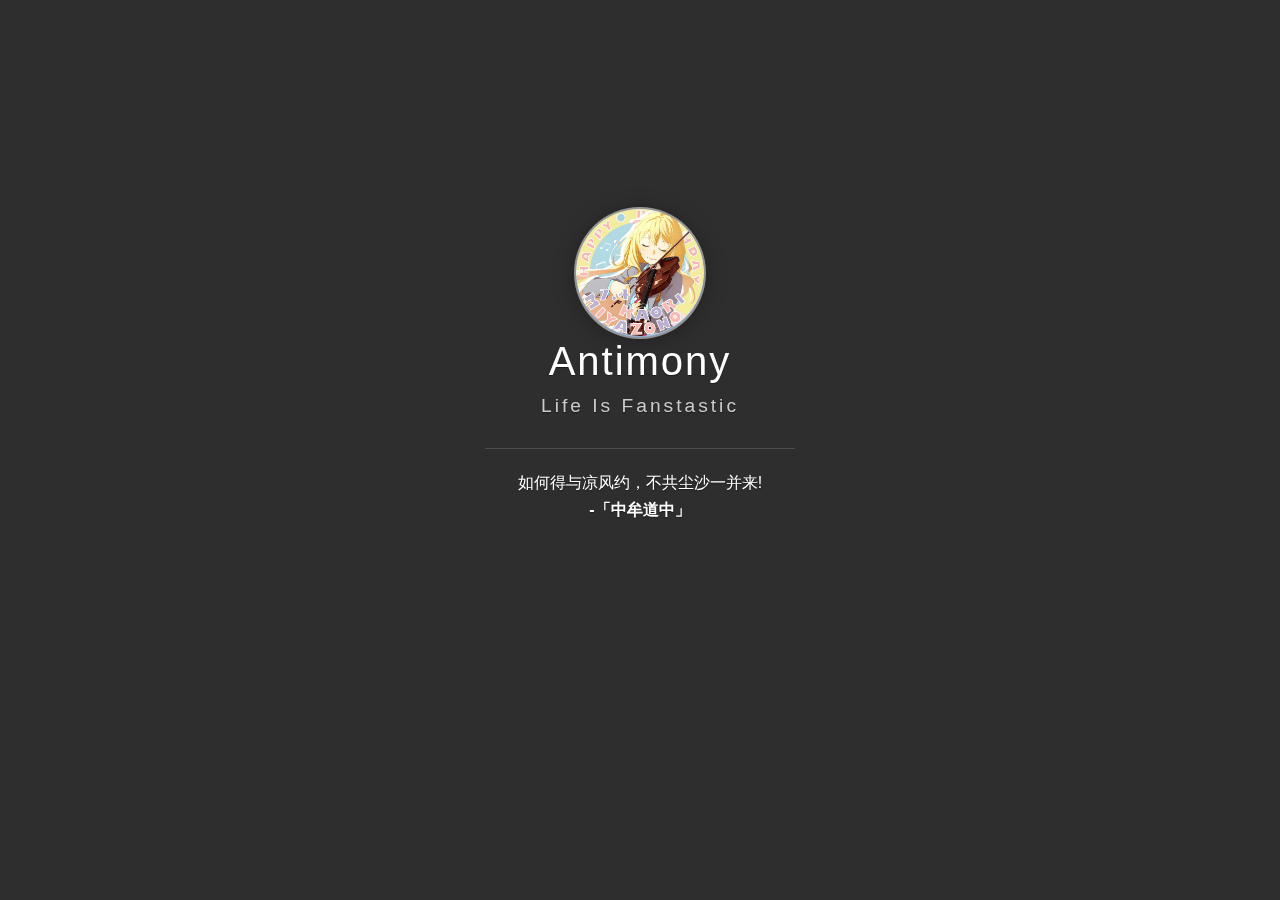
==== index.html @ 8c704ead "Initial commit" ====
<!DOCTYPE html>
<html>

<head>
    <!-- Meta, title, CSS, favicons, etc. -->
    <meta charset="utf-8">
    <meta http-equiv="X-UA-Compatible" content="IE=edge">
    <meta name="viewport" content="width=device-width, initial-scale=1">
    <meta name="description" content="Dmego Home">
    <meta name="keywords" content="Dmego,Homepage">
    <meta name="author" content="Dmego">
    <title>Hello World</title>
    <link href='./assets/css/youziku.css' rel='stylesheet' type='text/css' />
    <link rel="stylesheet" type="text/css" href="./assets/css/vno.css">
    <link rel="stylesheet" type="text/css" href="./assets/css/iconfont.css">
    <link rel="apple-touch-icon" href="./apple-touch-icon.png">
    <link rel="icon" href="./favicon.ico">
</head>

<body>
    <span class="mobile btn-mobile-menu">
        <i class="social iconfont icon-list btn-mobile-menu__icon"></i>
        <i class="social iconfont icon-angleup btn-mobile-close__icon hidden"></i>
    </span>
    <header id="panel" class="panel-cover">
        <div class="panel-main">
            <div class="panel-main__inner panel-inverted">
                <div class="panel-main__content">
                    <a href="#" title="前往 Antimony 的主页" class="profilepic">
                        <img src="./img/logo.jpg" width="80" alt="Dmego`s logo" class="js-avatar iUp show" />
                    </a>
                    <h1 class="panel-cover__title panel-title iUp">
                        <a href="http://www.imoe.club/" title="link to blog for Antimony">Antimony</a>
                    </h1>
                    <p class="panel-cover__subtitle panel-subtitle iUp">Life Is Fanstastic</p>
                    <hr class="panel-cover__divider iUp" />
                    <p id="description" class="panel-cover__description iUp">如何得与凉风约，不共尘沙一并来!
                        <br/>
                        <strong>-「中牟道中」</strong>
                    </p>
                    <div class="navigation-wrapper iUp">
                        <div>
                            <nav class="cover-navigation cover-navigation--primary">
                                <ul class="navigation">
                                    <li class="navigation__item">
                                        <a href="/" class="blog-button">首页</a>
                                    </li>
                                    <li class="navigation__item">
                                        <a href="http://www.imoe.club/" class="blog-button" target="_blank">博客</a>
                                    </li>
                                    <li class="navigation__item">
                                        <a href="http://www.imoe.club/time-series/" class="blog-button" target="_blank">文章</a>
                                    </li>
                                    <li class="navigation__item">
                                        <a href="http://www.imoe.club/about-admin/" class="blog-button" target="_blank">关于</a>
                                    </li>
                                </ul>
                            </nav>
                        </div>
                        <div class="iUp">
                            <nav class="cover-navigation navigation--social">
                                <ul class="navigation">
                                    <li class="navigation__item">
                                        <a href="https://github.com/yjw1268" title="github" target="_blank">
                                            <i class='social iconfont icon-github'></i>
                                            <span class="label">github</span>
                                        </a>
                                    </li>
                                    <li class="navigation__item">
                                        <a href="https://gitee.com/yjw1268/" title="mayun" target="_blank">
                                            <i class='social iconfont icon-mayun'></i>
                                            <span class="label">neteasemusic</span>
                                        </a>
                                    </li>

                                    <li class="navigation__item">
                                        <a href="https://www.zhihu.com/people/antimony-66/" title="zhihu" target="_blank">
                                            <i class='social iconfont icon-zhihu'></i>
                                            <span class="label">zhihu</span>
                                        </a>
                                    </li>
                                    <li class="navigation__item">
                                        <a href="mailto:yjw981213@163.com" title="email">
                                            <i class='social iconfont icon-email'></i>
                                            <span class="label">email</span>
                                        </a>
                                    </li>
                                </ul>
                            </nav>
                        </div>
                    </div>
                </div>
            </div>
            <div class="panel-cover--overlay cover-slate"></div>
        </div>
        <!-- <div class="beian iUp">
            <a class="icp" href="http://www.miitbeian.gov.cn/publish/query/indexFirst.action" target="_blank">XXX</a>
            <a class="gwab" href="http://www.beian.gov.cn/portal/recordQuery" target="_blank">XXX</a>
        </div> -->
        <div class="remark iUp">
            <p class="power">Powered By 
                <a href="https://bird.ioliu.cn/" target="_blank"> JsonBird </a> And 
                <a href="https://hitokoto.cn/" target="_blank"> Hitokoto </a>
            </p>
        </div>
    </header>
    <script type="text/javascript" src="./assets/js/jquery.min.js"></script>
    <script type="text/javascript" src="./assets/js/fetch.min.js"></script>
    <script type="text/javascript" src="./assets/js/main.js"></script>
</body>

</html>
---- assets/css/youziku.css ----
@font-face {
    font-family: 'EngraversOldEnglishBT-Bold';
    src: url('//cdn.webfont.youziku.com/webfonts/nomal/123918/33195/5bbb4a8ff629d9157ca681bc.gif?r=87394575846');
    src: url('//cdn.webfont.youziku.com/webfonts/nomal/123918/33195/5bbb4a8ff629d9157ca681bc.gif?r=87394575846?#iefix') format('embedded-opentype'), url('//cdn.webfont.youziku.com/webfonts/nomal/123918/33195/5bbb4a8ff629d9157ca681bc.png?r=87394575846') format('woff2'), url('//cdn.webfont.youziku.com/webfonts/nomal/123918/33195/5bbb4a8ff629d9157ca681bc.bmp?r=87394575846') format('woff');
    font-weight: normal;
    font-style: normal;
}
---- assets/css/vno.css ----
.animated {
  -webkit-animation-fill-mode: both;
  -moz-animation-fill-mode: both;
  -ms-animation-fill-mode: both;
  -o-animation-fill-mode: both;
  animation-fill-mode: both;
  -webkit-animation-duration: 1s;
  -moz-animation-duration: 1s;
  -ms-animation-duration: 1s;
  -o-animation-duration: 1s;
  animation-duration: 1s;
}

.animated.hinge {
  -webkit-animation-duration: 1s;
  -moz-animation-duration: 1s;
  -ms-animation-duration: 1s;
  -o-animation-duration: 1s;
  animation-duration: 1s;
}

@-webkit-keyframes flash {

  0%,
  50%,
  100% {
    opacity: 1;
  }

  25%,
  75% {
    opacity: 0;
  }
}

@-moz-keyframes flash {

  0%,
  50%,
  100% {
    opacity: 1;
  }

  25%,
  75% {
    opacity: 0;
  }
}

@-o-keyframes flash {

  0%,
  50%,
  100% {
    opacity: 1;
  }

  25%,
  75% {
    opacity: 0;
  }
}

.flash {
  -webkit-animation-name: flash;
  -moz-animation-name: flash;
  -o-animation-name: flash;
  animation-name: flash;
}

@-webkit-keyframes shake {

  0%,
  100% {
    -webkit-transform: translateX(0);
  }

  10%,
  30%,
  50%,
  70%,
  90% {
    -webkit-transform: translateX(-10px);
  }

  20%,
  40%,
  60%,
  80% {
    -webkit-transform: translateX(10px);
  }
}

@-moz-keyframes shake {

  0%,
  100% {
    -moz-transform: translateX(0);
  }

  10%,
  30%,
  50%,
  70%,
  90% {
    -moz-transform: translateX(-10px);
  }

  20%,
  40%,
  60%,
  80% {
    -moz-transform: translateX(10px);
  }
}

@-o-keyframes shake {

  0%,
  100% {
    -o-transform: translateX(0);
  }

  10%,
  30%,
  50%,
  70%,
  90% {
    -o-transform: translateX(-10px);
  }

  20%,
  40%,
  60%,
  80% {
    -o-transform: translateX(10px);
  }
}

.shake {
  -webkit-animation-name: shake;
  -moz-animation-name: shake;
  -o-animation-name: shake;
  animation-name: shake;
}

@-webkit-keyframes bounce {

  0%,
  20%,
  50%,
  80%,
  100% {
    -webkit-transform: translateY(0);
  }

  40% {
    -webkit-transform: translateY(-30px);
  }

  60% {
    -webkit-transform: translateY(-15px);
  }
}

@-moz-keyframes bounce {

  0%,
  20%,
  50%,
  80%,
  100% {
    -moz-transform: translateY(0);
  }

  40% {
    -moz-transform: translateY(-30px);
  }

  60% {
    -moz-transform: translateY(-15px);
  }
}

@-o-keyframes bounce {

  0%,
  20%,
  50%,
  80%,
  100% {
    -o-transform: translateY(0);
  }

  40% {
    -o-transform: translateY(-30px);
  }

  60% {
    -o-transform: translateY(-15px);
  }
}

.bounce {
  -webkit-animation-name: bounce;
  -moz-animation-name: bounce;
  -o-animation-name: bounce;
  animation-name: bounce;
}

@-webkit-keyframes tada {
  0% {
    -webkit-transform: scale(1);
  }

  10%,
  20% {
    -webkit-transform: scale(0.9) rotate(-3deg);
  }

  30%,
  50%,
  70%,
  90% {
    -webkit-transform: scale(1.1) rotate(3deg);
  }

  40%,
  60%,
  80% {
    -webkit-transform: scale(1.1) rotate(-3deg);
  }

  100% {
    -webkit-transform: scale(1) rotate(0);
  }
}

@-moz-keyframes tada {
  0% {
    -moz-transform: scale(1);
  }

  10%,
  20% {
    -moz-transform: scale(0.9) rotate(-3deg);
  }

  30%,
  50%,
  70%,
  90% {
    -moz-transform: scale(1.1) rotate(3deg);
  }

  40%,
  60%,
  80% {
    -moz-transform: scale(1.1) rotate(-3deg);
  }

  100% {
    -moz-transform: scale(1) rotate(0);
  }
}

@-o-keyframes tada {
  0% {
    -o-transform: scale(1);
  }

  10%,
  20% {
    -o-transform: scale(0.9) rotate(-3deg);
  }

  30%,
  50%,
  70%,
  90% {
    -o-transform: scale(1.1) rotate(3deg);
  }

  40%,
  60%,
  80% {
    -o-transform: scale(1.1) rotate(-3deg);
  }

  100% {
    -o-transform: scale(1) rotate(0);
  }
}

.tada {
  -webkit-animation-name: tada;
  -moz-animation-name: tada;
  -o-animation-name: tada;
  animation-name: tada;
}

@-webkit-keyframes swing {

  20%,
  40%,
  60%,
  80%,
  100% {
    -webkit-transform-origin: top center;
  }

  20% {
    -webkit-transform: rotate(15deg);
  }

  40% {
    -webkit-transform: rotate(-10deg);
  }

  60% {
    -webkit-transform: rotate(5deg);
  }

  80% {
    -webkit-transform: rotate(-5deg);
  }

  100% {
    -webkit-transform: rotate(0deg);
  }
}

@-moz-keyframes swing {
  20% {
    -moz-transform: rotate(15deg);
  }

  40% {
    -moz-transform: rotate(-10deg);
  }

  60% {
    -moz-transform: rotate(5deg);
  }

  80% {
    -moz-transform: rotate(-5deg);
  }

  100% {
    -moz-transform: rotate(0deg);
  }
}

@-o-keyframes swing {
  20% {
    -o-transform: rotate(15deg);
  }

  40% {
    -o-transform: rotate(-10deg);
  }

  60% {
    -o-transform: rotate(5deg);
  }

  80% {
    -o-transform: rotate(-5deg);
  }

  100% {
    -o-transform: rotate(0deg);
  }
}

.swing {
  -webkit-transform-origin: top center;
  -moz-transform-origin: top center;
  -o-transform-origin: top center;
  transform-origin: top center;
  -webkit-animation-name: swing;
  -moz-animation-name: swing;
  -o-animation-name: swing;
  animation-name: swing;
}

@-webkit-keyframes wobble {
  0% {
    -webkit-transform: translateX(0%);
  }

  15% {
    -webkit-transform: translateX(-25%) rotate(-5deg);
  }

  30% {
    -webkit-transform: translateX(20%) rotate(3deg);
  }

  45% {
    -webkit-transform: translateX(-15%) rotate(-3deg);
  }

  60% {
    -webkit-transform: translateX(10%) rotate(2deg);
  }

  75% {
    -webkit-transform: translateX(-5%) rotate(-1deg);
  }

  100% {
    -webkit-transform: translateX(0%);
  }
}

@-moz-keyframes wobble {
  0% {
    -moz-transform: translateX(0%);
  }

  15% {
    -moz-transform: translateX(-25%) rotate(-5deg);
  }

  30% {
    -moz-transform: translateX(20%) rotate(3deg);
  }

  45% {
    -moz-transform: translateX(-15%) rotate(-3deg);
  }

  60% {
    -moz-transform: translateX(10%) rotate(2deg);
  }

  75% {
    -moz-transform: translateX(-5%) rotate(-1deg);
  }

  100% {
    -moz-transform: translateX(0%);
  }
}

@-o-keyframes wobble {
  0% {
    -o-transform: translateX(0%);
  }

  15% {
    -o-transform: translateX(-25%) rotate(-5deg);
  }

  30% {
    -o-transform: translateX(20%) rotate(3deg);
  }

  45% {
    -o-transform: translateX(-15%) rotate(-3deg);
  }

  60% {
    -o-transform: translateX(10%) rotate(2deg);
  }

  75% {
    -o-transform: translateX(-5%) rotate(-1deg);
  }

  100% {
    -o-transform: translateX(0%);
  }
}

.wobble {
  -webkit-animation-name: wobble;
  -moz-animation-name: wobble;
  -o-animation-name: wobble;
  animation-name: wobble;
}

@-webkit-keyframes pulse {
  0% {
    -webkit-transform: scale(1);
  }

  50% {
    -webkit-transform: scale(1.1);
  }

  100% {
    -webkit-transform: scale(1);
  }
}

@-moz-keyframes pulse {
  0% {
    -moz-transform: scale(1);
  }

  50% {
    -moz-transform: scale(1.1);
  }

  100% {
    -moz-transform: scale(1);
  }
}

@-o-keyframes pulse {
  0% {
    -o-transform: scale(1);
  }

  50% {
    -o-transform: scale(1.1);
  }

  100% {
    -o-transform: scale(1);
  }
}

.pulse {
  -webkit-animation-name: pulse;
  -moz-animation-name: pulse;
  -o-animation-name: pulse;
  animation-name: pulse;
}

@-webkit-keyframes flip {
  0% {
    -webkit-transform: perspective(400px) translateZ(0) rotateY(0) scale(1);
    -webkit-animation-timing-function: ease-out;
  }

  40% {
    -webkit-transform: perspective(400px) translateZ(150px) rotateY(170deg) scale(1);
    -webkit-animation-timing-function: ease-out;
  }

  50% {
    -webkit-transform: perspective(400px) translateZ(150px) rotateY(190deg) scale(1);
    -webkit-animation-timing-function: ease-in;
  }

  80% {
    -webkit-transform: perspective(400px) translateZ(0) rotateY(360deg) scale(0.95);
    -webkit-animation-timing-function: ease-in;
  }

  100% {
    -webkit-transform: perspective(400px) translateZ(0) rotateY(360deg) scale(1);
    -webkit-animation-timing-function: ease-in;
  }
}

@-moz-keyframes flip {
  0% {
    -moz-transform: perspective(400px) translateZ(0) rotateY(0) scale(1);
    -moz-animation-timing-function: ease-out;
  }

  40% {
    -moz-transform: perspective(400px) translateZ(150px) rotateY(170deg) scale(1);
    -moz-animation-timing-function: ease-out;
  }

  50% {
    -moz-transform: perspective(400px) translateZ(150px) rotateY(190deg) scale(1);
    -moz-animation-timing-function: ease-in;
  }

  80% {
    -moz-transform: perspective(400px) translateZ(0) rotateY(360deg) scale(0.95);
    -moz-animation-timing-function: ease-in;
  }

  100% {
    -moz-transform: perspective(400px) translateZ(0) rotateY(360deg) scale(1);
    -moz-animation-timing-function: ease-in;
  }
}

@-o-keyframes flip {
  0% {
    -o-transform: perspective(400px) translateZ(0) rotateY(0) scale(1);
    -o-animation-timing-function: ease-out;
  }

  40% {
    -o-transform: perspective(400px) translateZ(150px) rotateY(170deg) scale(1);
    -o-animation-timing-function: ease-out;
  }

  50% {
    -o-transform: perspective(400px) translateZ(150px) rotateY(190deg) scale(1);
    -o-animation-timing-function: ease-in;
  }

  80% {
    -o-transform: perspective(400px) translateZ(0) rotateY(360deg) scale(0.95);
    -o-animation-timing-function: ease-in;
  }

  100% {
    -o-transform: perspective(400px) translateZ(0) rotateY(360deg) scale(1);
    -o-animation-timing-function: ease-in;
  }
}

.animated.flip {
  -webkit-backface-visibility: visible !important;
  -webkit-animation-name: flip;
  -moz-backface-visibility: visible !important;
  -moz-animation-name: flip;
  -o-backface-visibility: visible !important;
  -o-animation-name: flip;
  backface-visibility: visible !important;
  animation-name: flip;
}

@-webkit-keyframes flipInX {
  0% {
    -webkit-transform: perspective(400px) rotateX(90deg);
    opacity: 0;
  }

  40% {
    -webkit-transform: perspective(400px) rotateX(-10deg);
  }

  70% {
    -webkit-transform: perspective(400px) rotateX(10deg);
  }

  100% {
    -webkit-transform: perspective(400px) rotateX(0deg);
    opacity: 1;
  }
}

@-moz-keyframes flipInX {
  0% {
    -moz-transform: perspective(400px) rotateX(90deg);
    opacity: 0;
  }

  40% {
    -moz-transform: perspective(400px) rotateX(-10deg);
  }

  70% {
    -moz-transform: perspective(400px) rotateX(10deg);
  }

  100% {
    -moz-transform: perspective(400px) rotateX(0deg);
    opacity: 1;
  }
}

@-o-keyframes flipInX {
  0% {
    -o-transform: perspective(400px) rotateX(90deg);
    opacity: 0;
  }

  40% {
    -o-transform: perspective(400px) rotateX(-10deg);
  }

  70% {
    -o-transform: perspective(400px) rotateX(10deg);
  }

  100% {
    -o-transform: perspective(400px) rotateX(0deg);
    opacity: 1;
  }
}

.flipInX {
  -webkit-backface-visibility: visible !important;
  -webkit-animation-name: flipInX;
  -moz-backface-visibility: visible !important;
  -moz-animation-name: flipInX;
  -o-backface-visibility: visible !important;
  -o-animation-name: flipInX;
  backface-visibility: visible !important;
  animation-name: flipInX;
}

@-webkit-keyframes flipOutX {
  0% {
    -webkit-transform: perspective(400px) rotateX(0deg);
    opacity: 1;
  }

  100% {
    -webkit-transform: perspective(400px) rotateX(90deg);
    opacity: 0;
  }
}

@-moz-keyframes flipOutX {
  0% {
    -moz-transform: perspective(400px) rotateX(0deg);
    opacity: 1;
  }

  100% {
    -moz-transform: perspective(400px) rotateX(90deg);
    opacity: 0;
  }
}

@-o-keyframes flipOutX {
  0% {
    -o-transform: perspective(400px) rotateX(0deg);
    opacity: 1;
  }

  100% {
    -o-transform: perspective(400px) rotateX(90deg);
    opacity: 0;
  }
}

.flipOutX {
  -webkit-animation-name: flipOutX;
  -webkit-backface-visibility: visible !important;
  -moz-animation-name: flipOutX;
  -moz-backface-visibility: visible !important;
  -o-animation-name: flipOutX;
  -o-backface-visibility: visible !important;
  animation-name: flipOutX;
  backface-visibility: visible !important;
}

@-webkit-keyframes flipInY {
  0% {
    -webkit-transform: perspective(400px) rotateY(90deg);
    opacity: 0;
  }

  40% {
    -webkit-transform: perspective(400px) rotateY(-10deg);
  }

  70% {
    -webkit-transform: perspective(400px) rotateY(10deg);
  }

  100% {
    -webkit-transform: perspective(400px) rotateY(0deg);
    opacity: 1;
  }
}

@-moz-keyframes flipInY {
  0% {
    -moz-transform: perspective(400px) rotateY(90deg);
    opacity: 0;
  }

  40% {
    -moz-transform: perspective(400px) rotateY(-10deg);
  }

  70% {
    -moz-transform: perspective(400px) rotateY(10deg);
  }

  100% {
    -moz-transform: perspective(400px) rotateY(0deg);
    opacity: 1;
  }
}

@-o-keyframes flipInY {
  0% {
    -o-transform: perspective(400px) rotateY(90deg);
    opacity: 0;
  }

  40% {
    -o-transform: perspective(400px) rotateY(-10deg);
  }

  70% {
    -o-transform: perspective(400px) rotateY(10deg);
  }

  100% {
    -o-transform: perspective(400px) rotateY(0deg);
    opacity: 1;
  }
}

.flipInY {
  -webkit-backface-visibility: visible !important;
  -webkit-animation-name: flipInY;
  -moz-backface-visibility: visible !important;
  -moz-animation-name: flipInY;
  -o-backface-visibility: visible !important;
  -o-animation-name: flipInY;
  backface-visibility: visible !important;
  animation-name: flipInY;
}

@-webkit-keyframes flipOutY {
  0% {
    -webkit-transform: perspective(400px) rotateY(0deg);
    opacity: 1;
  }

  100% {
    -webkit-transform: perspective(400px) rotateY(90deg);
    opacity: 0;
  }
}

@-moz-keyframes flipOutY {
  0% {
    -moz-transform: perspective(400px) rotateY(0deg);
    opacity: 1;
  }

  100% {
    -moz-transform: perspective(400px) rotateY(90deg);
    opacity: 0;
  }
}

@-o-keyframes flipOutY {
  0% {
    -o-transform: perspective(400px) rotateY(0deg);
    opacity: 1;
  }

  100% {
    -o-transform: perspective(400px) rotateY(90deg);
    opacity: 0;
  }
}

.flipOutY {
  -webkit-backface-visibility: visible !important;
  -webkit-animation-name: flipOutY;
  -moz-backface-visibility: visible !important;
  -moz-animation-name: flipOutY;
  -o-backface-visibility: visible !important;
  -o-animation-name: flipOutY;
  backface-visibility: visible !important;
  animation-name: flipOutY;
}

@-webkit-keyframes fadeIn {
  0% {
    opacity: 0;
  }

  100% {
    opacity: 1;
  }
}

@-moz-keyframes fadeIn {
  0% {
    opacity: 0;
  }

  100% {
    opacity: 1;
  }
}

@-o-keyframes fadeIn {
  0% {
    opacity: 0;
  }

  100% {
    opacity: 1;
  }
}

.fadeIn {
  -webkit-animation-name: fadeIn;
  -moz-animation-name: fadeIn;
  -o-animation-name: fadeIn;
  animation-name: fadeIn;
}

@-webkit-keyframes fadeInUp {
  0% {
    opacity: 0;
    -webkit-transform: translateY(20px);
  }

  100% {
    opacity: 1;
    -webkit-transform: translateY(0);
  }
}

@-moz-keyframes fadeInUp {
  0% {
    opacity: 0;
    -moz-transform: translateY(20px);
  }

  100% {
    opacity: 1;
    -moz-transform: translateY(0);
  }
}

@-o-keyframes fadeInUp {
  0% {
    opacity: 0;
    -o-transform: translateY(20px);
  }

  100% {
    opacity: 1;
    -o-transform: translateY(0);
  }
}

.fadeInUp {
  -webkit-animation-name: fadeInUp;
  -moz-animation-name: fadeInUp;
  -o-animation-name: fadeInUp;
  animation-name: fadeInUp;
}

@-webkit-keyframes fadeInDown {
  0% {
    opacity: 0;
    -webkit-transform: translateY(-20px);
  }

  100% {
    opacity: 1;
    -webkit-transform: translateY(0);
  }
}

@-moz-keyframes fadeInDown {
  0% {
    opacity: 0;
    -moz-transform: translateY(-20px);
  }

  100% {
    opacity: 1;
    -moz-transform: translateY(0);
  }
}

@-o-keyframes fadeInDown {
  0% {
    opacity: 0;
    -o-transform: translateY(-20px);
  }

  100% {
    opacity: 1;
    -o-transform: translateY(0);
  }
}

.fadeInDown {
  -webkit-animation-name: fadeInDown;
  -moz-animation-name: fadeInDown;
  -o-animation-name: fadeInDown;
  animation-name: fadeInDown;
}

@-webkit-keyframes fadeInLeft {
  0% {
    opacity: 0;
    -webkit-transform: translateX(-20px);
  }

  100% {
    opacity: 1;
    -webkit-transform: translateX(0);
  }
}

@-moz-keyframes fadeInLeft {
  0% {
    opacity: 0;
    -moz-transform: translateX(-20px);
  }

  100% {
    opacity: 1;
    -moz-transform: translateX(0);
  }
}

@-o-keyframes fadeInLeft {
  0% {
    opacity: 0;
    -o-transform: translateX(-20px);
  }

  100% {
    opacity: 1;
    -o-transform: translateX(0);
  }
}

.fadeInLeft {
  -webkit-animation-name: fadeInLeft;
  -moz-animation-name: fadeInLeft;
  -o-animation-name: fadeInLeft;
  animation-name: fadeInLeft;
}

@-webkit-keyframes fadeInRight {
  0% {
    opacity: 0;
    -webkit-transform: translateX(20px);
  }

  100% {
    opacity: 1;
    -webkit-transform: translateX(0);
  }
}

@-moz-keyframes fadeInRight {
  0% {
    opacity: 0;
    -moz-transform: translateX(20px);
  }

  100% {
    opacity: 1;
    -moz-transform: translateX(0);
  }
}

@-o-keyframes fadeInRight {
  0% {
    opacity: 0;
    -o-transform: translateX(20px);
  }

  100% {
    opacity: 1;
    -o-transform: translateX(0);
  }
}

.fadeInRight {
  -webkit-animation-name: fadeInRight;
  -moz-animation-name: fadeInRight;
  -o-animation-name: fadeInRight;
  animation-name: fadeInRight;
}

@-webkit-keyframes fadeInUpBig {
  0% {
    opacity: 0;
    -webkit-transform: translateY(2000px);
  }

  100% {
    opacity: 1;
    -webkit-transform: translateY(0);
  }
}

@-moz-keyframes fadeInUpBig {
  0% {
    opacity: 0;
    -moz-transform: translateY(2000px);
  }

  100% {
    opacity: 1;
    -moz-transform: translateY(0);
  }
}

@-o-keyframes fadeInUpBig {
  0% {
    opacity: 0;
    -o-transform: translateY(2000px);
  }

  100% {
    opacity: 1;
    -o-transform: translateY(0);
  }
}

.fadeInUpBig {
  -webkit-animation-name: fadeInUpBig;
  -moz-animation-name: fadeInUpBig;
  -o-animation-name: fadeInUpBig;
  animation-name: fadeInUpBig;
}

@-webkit-keyframes fadeInDownBig {
  0% {
    opacity: 0;
    -webkit-transform: translateY(-2000px);
  }

  100% {
    opacity: 1;
    -webkit-transform: translateY(0);
  }
}

@-moz-keyframes fadeInDownBig {
  0% {
    opacity: 0;
    -moz-transform: translateY(-2000px);
  }

  100% {
    opacity: 1;
    -moz-transform: translateY(0);
  }
}

@-o-keyframes fadeInDownBig {
  0% {
    opacity: 0;
    -o-transform: translateY(-2000px);
  }

  100% {
    opacity: 1;
    -o-transform: translateY(0);
  }
}

.fadeInDownBig {
  -webkit-animation-name: fadeInDownBig;
  -moz-animation-name: fadeInDownBig;
  -o-animation-name: fadeInDownBig;
  animation-name: fadeInDownBig;
}

@-webkit-keyframes fadeInLeftBig {
  0% {
    opacity: 0;
    -webkit-transform: translateX(-2000px);
  }

  100% {
    opacity: 1;
    -webkit-transform: translateX(0);
  }
}

@-moz-keyframes fadeInLeftBig {
  0% {
    opacity: 0;
    -moz-transform: translateX(-2000px);
  }

  100% {
    opacity: 1;
    -moz-transform: translateX(0);
  }
}

@-o-keyframes fadeInLeftBig {
  0% {
    opacity: 0;
    -o-transform: translateX(-2000px);
  }

  100% {
    opacity: 1;
    -o-transform: translateX(0);
  }
}

.fadeInLeftBig {
  -webkit-animation-name: fadeInLeftBig;
  -moz-animation-name: fadeInLeftBig;
  -o-animation-name: fadeInLeftBig;
  animation-name: fadeInLeftBig;
}

@-webkit-keyframes fadeInRightBig {
  0% {
    opacity: 0;
    -webkit-transform: translateX(2000px);
  }

  100% {
    opacity: 1;
    -webkit-transform: translateX(0);
  }
}

@-moz-keyframes fadeInRightBig {
  0% {
    opacity: 0;
    -moz-transform: translateX(2000px);
  }

  100% {
    opacity: 1;
    -moz-transform: translateX(0);
  }
}

@-o-keyframes fadeInRightBig {
  0% {
    opacity: 0;
    -o-transform: translateX(2000px);
  }

  100% {
    opacity: 1;
    -o-transform: translateX(0);
  }
}

.fadeInRightBig {
  -webkit-animation-name: fadeInRightBig;
  -moz-animation-name: fadeInRightBig;
  -o-animation-name: fadeInRightBig;
  animation-name: fadeInRightBig;
}

@-webkit-keyframes fadeOut {
  0% {
    opacity: 1;
  }

  100% {
    opacity: 0;
  }
}

@-moz-keyframes fadeOut {
  0% {
    opacity: 1;
  }

  100% {
    opacity: 0;
  }
}

@-o-keyframes fadeOut {
  0% {
    opacity: 1;
  }

  100% {
    opacity: 0;
  }
}

.fadeOut {
  -webkit-animation-name: fadeOut;
  -moz-animation-name: fadeOut;
  -o-animation-name: fadeOut;
  animation-name: fadeOut;
}

@-webkit-keyframes fadeOutUp {
  0% {
    opacity: 1;
    -webkit-transform: translateY(0);
  }

  100% {
    opacity: 0;
    -webkit-transform: translateY(-20px);
  }
}

@-moz-keyframes fadeOutUp {
  0% {
    opacity: 1;
    -moz-transform: translateY(0);
  }

  100% {
    opacity: 0;
    -moz-transform: translateY(-20px);
  }
}

@-o-keyframes fadeOutUp {
  0% {
    opacity: 1;
    -o-transform: translateY(0);
  }

  100% {
    opacity: 0;
    -o-transform: translateY(-20px);
  }
}

.fadeOutUp {
  -webkit-animation-name: fadeOutUp;
  -moz-animation-name: fadeOutUp;
  -o-animation-name: fadeOutUp;
  animation-name: fadeOutUp;
}

@-webkit-keyframes fadeOutDown {
  0% {
    opacity: 1;
    -webkit-transform: translateY(0);
  }

  100% {
    opacity: 0;
    -webkit-transform: translateY(20px);
  }
}

@-moz-keyframes fadeOutDown {
  0% {
    opacity: 1;
    -moz-transform: translateY(0);
  }

  100% {
    opacity: 0;
    -moz-transform: translateY(20px);
  }
}

@-o-keyframes fadeOutDown {
  0% {
    opacity: 1;
    -o-transform: translateY(0);
  }

  100% {
    opacity: 0;
    -o-transform: translateY(20px);
  }
}

.fadeOutDown {
  -webkit-animation-name: fadeOutDown;
  -moz-animation-name: fadeOutDown;
  -o-animation-name: fadeOutDown;
  animation-name: fadeOutDown;
}

@-webkit-keyframes fadeOutLeft {
  0% {
    opacity: 1;
    -webkit-transform: translateX(0);
  }

  100% {
    opacity: 0;
    -webkit-transform: translateX(-20px);
  }
}

@-moz-keyframes fadeOutLeft {
  0% {
    opacity: 1;
    -moz-transform: translateX(0);
  }

  100% {
    opacity: 0;
    -moz-transform: translateX(-20px);
  }
}

@-o-keyframes fadeOutLeft {
  0% {
    opacity: 1;
    -o-transform: translateX(0);
  }

  100% {
    opacity: 0;
    -o-transform: translateX(-20px);
  }
}

.fadeOutLeft {
  -webkit-animation-name: fadeOutLeft;
  -moz-animation-name: fadeOutLeft;
  -o-animation-name: fadeOutLeft;
  animation-name: fadeOutLeft;
}

@-webkit-keyframes fadeOutRight {
  0% {
    opacity: 1;
    -webkit-transform: translateX(0);
  }

  100% {
    opacity: 0;
    -webkit-transform: translateX(20px);
  }
}

@-moz-keyframes fadeOutRight {
  0% {
    opacity: 1;
    -moz-transform: translateX(0);
  }

  100% {
    opacity: 0;
    -moz-transform: translateX(20px);
  }
}

@-o-keyframes fadeOutRight {
  0% {
    opacity: 1;
    -o-transform: translateX(0);
  }

  100% {
    opacity: 0;
    -o-transform: translateX(20px);
  }
}

.fadeOutRight {
  -webkit-animation-name: fadeOutRight;
  -moz-animation-name: fadeOutRight;
  -o-animation-name: fadeOutRight;
  animation-name: fadeOutRight;
}

@-webkit-keyframes fadeOutUpBig {
  0% {
    opacity: 1;
    -webkit-transform: translateY(0);
  }

  100% {
    opacity: 0;
    -webkit-transform: translateY(-2000px);
  }
}

@-moz-keyframes fadeOutUpBig {
  0% {
    opacity: 1;
    -moz-transform: translateY(0);
  }

  100% {
    opacity: 0;
    -moz-transform: translateY(-2000px);
  }
}

@-o-keyframes fadeOutUpBig {
  0% {
    opacity: 1;
    -o-transform: translateY(0);
  }

  100% {
    opacity: 0;
    -o-transform: translateY(-2000px);
  }
}

.fadeOutUpBig {
  -webkit-animation-name: fadeOutUpBig;
  -moz-animation-name: fadeOutUpBig;
  -o-animation-name: fadeOutUpBig;
  animation-name: fadeOutUpBig;
}

@-webkit-keyframes fadeOutDownBig {
  0% {
    opacity: 1;
    -webkit-transform: translateY(0);
  }

  100% {
    opacity: 0;
    -webkit-transform: translateY(2000px);
  }
}

@-moz-keyframes fadeOutDownBig {
  0% {
    opacity: 1;
    -moz-transform: translateY(0);
  }

  100% {
    opacity: 0;
    -moz-transform: translateY(2000px);
  }
}

@-o-keyframes fadeOutDownBig {
  0% {
    opacity: 1;
    -o-transform: translateY(0);
  }

  100% {
    opacity: 0;
    -o-transform: translateY(2000px);
  }
}

.fadeOutDownBig {
  -webkit-animation-name: fadeOutDownBig;
  -moz-animation-name: fadeOutDownBig;
  -o-animation-name: fadeOutDownBig;
  animation-name: fadeOutDownBig;
}

@-webkit-keyframes fadeOutLeftBig {
  0% {
    opacity: 1;
    -webkit-transform: translateX(0);
  }

  100% {
    opacity: 0;
    -webkit-transform: translateX(-2000px);
  }
}

@-moz-keyframes fadeOutLeftBig {
  0% {
    opacity: 1;
    -moz-transform: translateX(0);
  }

  100% {
    opacity: 0;
    -moz-transform: translateX(-2000px);
  }
}

@-o-keyframes fadeOutLeftBig {
  0% {
    opacity: 1;
    -o-transform: translateX(0);
  }

  100% {
    opacity: 0;
    -o-transform: translateX(-2000px);
  }
}

.fadeOutLeftBig {
  -webkit-animation-name: fadeOutLeftBig;
  -moz-animation-name: fadeOutLeftBig;
  -o-animation-name: fadeOutLeftBig;
  animation-name: fadeOutLeftBig;
}

@-webkit-keyframes fadeOutRightBig {
  0% {
    opacity: 1;
    -webkit-transform: translateX(0);
  }

  100% {
    opacity: 0;
    -webkit-transform: translateX(2000px);
  }
}

@-moz-keyframes fadeOutRightBig {
  0% {
    opacity: 1;
    -moz-transform: translateX(0);
  }

  100% {
    opacity: 0;
    -moz-transform: translateX(2000px);
  }
}

@-o-keyframes fadeOutRightBig {
  0% {
    opacity: 1;
    -o-transform: translateX(0);
  }

  100% {
    opacity: 0;
    -o-transform: translateX(2000px);
  }
}

.fadeOutRightBig {
  -webkit-animation-name: fadeOutRightBig;
  -moz-animation-name: fadeOutRightBig;
  -o-animation-name: fadeOutRightBig;
  animation-name: fadeOutRightBig;
}

@-webkit-keyframes slideInDown {
  0% {
    opacity: 0;
    -webkit-transform: translateY(-2000px);
  }

  100% {
    -webkit-transform: translateY(0);
  }
}

@-moz-keyframes slideInDown {
  0% {
    opacity: 0;
    -moz-transform: translateY(-2000px);
  }

  100% {
    -moz-transform: translateY(0);
  }
}

@-o-keyframes slideInDown {
  0% {
    opacity: 0;
    -o-transform: translateY(-2000px);
  }

  100% {
    -o-transform: translateY(0);
  }
}

.slideInDown {
  -webkit-animation-name: slideInDown;
  -moz-animation-name: slideInDown;
  -o-animation-name: slideInDown;
  animation-name: slideInDown;
}

@-webkit-keyframes slideInLeft {
  0% {
    opacity: 0;
    -webkit-transform: translateX(-2000px);
  }

  100% {
    -webkit-transform: translateX(0);
  }
}

@-moz-keyframes slideInLeft {
  0% {
    opacity: 0;
    -moz-transform: translateX(-2000px);
  }

  100% {
    -moz-transform: translateX(0);
  }
}

@-o-keyframes slideInLeft {
  0% {
    opacity: 0;
    -o-transform: translateX(-2000px);
  }

  100% {
    -o-transform: translateX(0);
  }
}

.slideInLeft {
  -webkit-animation-name: slideInLeft;
  -moz-animation-name: slideInLeft;
  -o-animation-name: slideInLeft;
  animation-name: slideInLeft;
}

@-webkit-keyframes slideInRight {
  0% {
    opacity: 0;
    -webkit-transform: translateX(2000px);
  }

  100% {
    -webkit-transform: translateX(0);
  }
}

@-moz-keyframes slideInRight {
  0% {
    opacity: 0;
    -moz-transform: translateX(2000px);
  }

  100% {
    -moz-transform: translateX(0);
  }
}

@-o-keyframes slideInRight {
  0% {
    opacity: 0;
    -o-transform: translateX(2000px);
  }

  100% {
    -o-transform: translateX(0);
  }
}

.slideInRight {
  -webkit-animation-name: slideInRight;
  -moz-animation-name: slideInRight;
  -o-animation-name: slideInRight;
  animation-name: slideInRight;
}

@-webkit-keyframes slideOutUp {
  0% {
    -webkit-transform: translateY(0);
  }

  100% {
    opacity: 0;
    -webkit-transform: translateY(-2000px);
  }
}

@-moz-keyframes slideOutUp {
  0% {
    -moz-transform: translateY(0);
  }

  100% {
    opacity: 0;
    -moz-transform: translateY(-2000px);
  }
}

@-o-keyframes slideOutUp {
  0% {
    -o-transform: translateY(0);
  }

  100% {
    opacity: 0;
    -o-transform: translateY(-2000px);
  }
}

.slideOutUp {
  -webkit-animation-name: slideOutUp;
  -moz-animation-name: slideOutUp;
  -o-animation-name: slideOutUp;
  animation-name: slideOutUp;
}

@-webkit-keyframes slideOutLeft {
  0% {
    -webkit-transform: translateX(0);
  }

  100% {
    opacity: 0;
    -webkit-transform: translateX(-2000px);
  }
}

@-moz-keyframes slideOutLeft {
  0% {
    -moz-transform: translateX(0);
  }

  100% {
    opacity: 0;
    -moz-transform: translateX(-2000px);
  }
}

@-o-keyframes slideOutLeft {
  0% {
    -o-transform: translateX(0);
  }

  100% {
    opacity: 0;
    -o-transform: translateX(-2000px);
  }
}

.slideOutLeft {
  -webkit-animation-name: slideOutLeft;
  -moz-animation-name: slideOutLeft;
  -o-animation-name: slideOutLeft;
  animation-name: slideOutLeft;
}

@-webkit-keyframes slideOutRight {
  0% {
    -webkit-transform: translateX(0);
  }

  100% {
    opacity: 0;
    -webkit-transform: translateX(2000px);
  }
}

@-moz-keyframes slideOutRight {
  0% {
    -moz-transform: translateX(0);
  }

  100% {
    opacity: 0;
    -moz-transform: translateX(2000px);
  }
}

@-o-keyframes slideOutRight {
  0% {
    -o-transform: translateX(0);
  }

  100% {
    opacity: 0;
    -o-transform: translateX(2000px);
  }
}

.slideOutRight {
  -webkit-animation-name: slideOutRight;
  -moz-animation-name: slideOutRight;
  -o-animation-name: slideOutRight;
  animation-name: slideOutRight;
}

@-webkit-keyframes bounceIn {
  0% {
    opacity: 0;
    -webkit-transform: scale(0.3);
  }

  50% {
    opacity: 1;
    -webkit-transform: scale(1.05);
  }

  70% {
    -webkit-transform: scale(0.9);
  }

  100% {
    -webkit-transform: scale(1);
  }
}

@-moz-keyframes bounceIn {
  0% {
    opacity: 0;
    -moz-transform: scale(0.3);
  }

  50% {
    opacity: 1;
    -moz-transform: scale(1.05);
  }

  70% {
    -moz-transform: scale(0.9);
  }

  100% {
    -moz-transform: scale(1);
  }
}

@-o-keyframes bounceIn {
  0% {
    opacity: 0;
    -o-transform: scale(0.3);
  }

  50% {
    opacity: 1;
    -o-transform: scale(1.05);
  }

  70% {
    -o-transform: scale(0.9);
  }

  100% {
    -o-transform: scale(1);
  }
}

.bounceIn {
  -webkit-animation-name: bounceIn;
  -moz-animation-name: bounceIn;
  -o-animation-name: bounceIn;
  animation-name: bounceIn;
}

@-webkit-keyframes bounceInUp {
  0% {
    opacity: 0;
    -webkit-transform: translateY(2000px);
  }

  60% {
    opacity: 1;
    -webkit-transform: translateY(-30px);
  }

  80% {
    -webkit-transform: translateY(10px);
  }

  100% {
    -webkit-transform: translateY(0);
  }
}

@-moz-keyframes bounceInUp {
  0% {
    opacity: 0;
    -moz-transform: translateY(2000px);
  }

  60% {
    opacity: 1;
    -moz-transform: translateY(-30px);
  }

  80% {
    -moz-transform: translateY(10px);
  }

  100% {
    -moz-transform: translateY(0);
  }
}

@-o-keyframes bounceInUp {
  0% {
    opacity: 0;
    -o-transform: translateY(2000px);
  }

  60% {
    opacity: 1;
    -o-transform: translateY(-30px);
  }

  80% {
    -o-transform: translateY(10px);
  }

  100% {
    -o-transform: translateY(0);
  }
}

.bounceInUp {
  -webkit-animation-name: bounceInUp;
  -moz-animation-name: bounceInUp;
  -o-animation-name: bounceInUp;
  animation-name: bounceInUp;
}

@-webkit-keyframes bounceInDown {
  0% {
    opacity: 0;
    -webkit-transform: translateY(-2000px);
  }

  60% {
    opacity: 1;
    -webkit-transform: translateY(30px);
  }

  80% {
    -webkit-transform: translateY(-10px);
  }

  100% {
    -webkit-transform: translateY(0);
  }
}

@-moz-keyframes bounceInDown {
  0% {
    opacity: 0;
    -moz-transform: translateY(-2000px);
  }

  60% {
    opacity: 1;
    -moz-transform: translateY(30px);
  }

  80% {
    -moz-transform: translateY(-10px);
  }

  100% {
    -moz-transform: translateY(0);
  }
}

@-o-keyframes bounceInDown {
  0% {
    opacity: 0;
    -o-transform: translateY(-2000px);
  }

  60% {
    opacity: 1;
    -o-transform: translateY(30px);
  }

  80% {
    -o-transform: translateY(-10px);
  }

  100% {
    -o-transform: translateY(0);
  }
}

.bounceInDown {
  -webkit-animation-name: bounceInDown;
  -moz-animation-name: bounceInDown;
  -o-animation-name: bounceInDown;
  animation-name: bounceInDown;
}

@-webkit-keyframes bounceInLeft {
  0% {
    opacity: 0;
    -webkit-transform: translateX(-2000px);
  }

  60% {
    opacity: 1;
    -webkit-transform: translateX(30px);
  }

  80% {
    -webkit-transform: translateX(-10px);
  }

  100% {
    -webkit-transform: translateX(0);
  }
}

@-moz-keyframes bounceInLeft {
  0% {
    opacity: 0;
    -moz-transform: translateX(-2000px);
  }

  60% {
    opacity: 1;
    -moz-transform: translateX(30px);
  }

  80% {
    -moz-transform: translateX(-10px);
  }

  100% {
    -moz-transform: translateX(0);
  }
}

@-o-keyframes bounceInLeft {
  0% {
    opacity: 0;
    -o-transform: translateX(-2000px);
  }

  60% {
    opacity: 1;
    -o-transform: translateX(30px);
  }

  80% {
    -o-transform: translateX(-10px);
  }

  100% {
    -o-transform: translateX(0);
  }
}

.bounceInLeft {
  -webkit-animation-name: bounceInLeft;
  -moz-animation-name: bounceInLeft;
  -o-animation-name: bounceInLeft;
  animation-name: bounceInLeft;
}

@-webkit-keyframes bounceInRight {
  0% {
    opacity: 0;
    -webkit-transform: translateX(2000px);
  }

  60% {
    opacity: 1;
    -webkit-transform: translateX(-30px);
  }

  80% {
    -webkit-transform: translateX(10px);
  }

  100% {
    -webkit-transform: translateX(0);
  }
}

@-moz-keyframes bounceInRight {
  0% {
    opacity: 0;
    -moz-transform: translateX(2000px);
  }

  60% {
    opacity: 1;
    -moz-transform: translateX(-30px);
  }

  80% {
    -moz-transform: translateX(10px);
  }

  100% {
    -moz-transform: translateX(0);
  }
}

@-o-keyframes bounceInRight {
  0% {
    opacity: 0;
    -o-transform: translateX(2000px);
  }

  60% {
    opacity: 1;
    -o-transform: translateX(-30px);
  }

  80% {
    -o-transform: translateX(10px);
  }

  100% {
    -o-transform: translateX(0);
  }
}

.bounceInRight {
  -webkit-animation-name: bounceInRight;
  -moz-animation-name: bounceInRight;
  -o-animation-name: bounceInRight;
  animation-name: bounceInRight;
}

@-webkit-keyframes bounceOut {
  0% {
    -webkit-transform: scale(1);
  }

  25% {
    -webkit-transform: scale(0.95);
  }

  50% {
    opacity: 1;
    -webkit-transform: scale(1.1);
  }

  100% {
    opacity: 0;
    -webkit-transform: scale(0.3);
  }
}

@-moz-keyframes bounceOut {
  0% {
    -moz-transform: scale(1);
  }

  25% {
    -moz-transform: scale(0.95);
  }

  50% {
    opacity: 1;
    -moz-transform: scale(1.1);
  }

  100% {
    opacity: 0;
    -moz-transform: scale(0.3);
  }
}

@-o-keyframes bounceOut {
  0% {
    -o-transform: scale(1);
  }

  25% {
    -o-transform: scale(0.95);
  }

  50% {
    opacity: 1;
    -o-transform: scale(1.1);
  }

  100% {
    opacity: 0;
    -o-transform: scale(0.3);
  }
}

.bounceOut {
  -webkit-animation-name: bounceOut;
  -moz-animation-name: bounceOut;
  -o-animation-name: bounceOut;
  animation-name: bounceOut;
}

@-webkit-keyframes bounceOutUp {
  0% {
    -webkit-transform: translateY(0);
  }

  20% {
    opacity: 1;
    -webkit-transform: translateY(20px);
  }

  100% {
    opacity: 0;
    -webkit-transform: translateY(-2000px);
  }
}

@-moz-keyframes bounceOutUp {
  0% {
    -moz-transform: translateY(0);
  }

  20% {
    opacity: 1;
    -moz-transform: translateY(20px);
  }

  100% {
    opacity: 0;
    -moz-transform: translateY(-2000px);
  }
}

@-o-keyframes bounceOutUp {
  0% {
    -o-transform: translateY(0);
  }

  20% {
    opacity: 1;
    -o-transform: translateY(20px);
  }

  100% {
    opacity: 0;
    -o-transform: translateY(-2000px);
  }
}

.bounceOutUp {
  -webkit-animation-name: bounceOutUp;
  -moz-animation-name: bounceOutUp;
  -o-animation-name: bounceOutUp;
  animation-name: bounceOutUp;
}

@-webkit-keyframes bounceOutDown {
  0% {
    -webkit-transform: translateY(0);
  }

  20% {
    opacity: 1;
    -webkit-transform: translateY(-20px);
  }

  100% {
    opacity: 0;
    -webkit-transform: translateY(2000px);
  }
}

@-moz-keyframes bounceOutDown {
  0% {
    -moz-transform: translateY(0);
  }

  20% {
    opacity: 1;
    -moz-transform: translateY(-20px);
  }

  100% {
    opacity: 0;
    -moz-transform: translateY(2000px);
  }
}

@-o-keyframes bounceOutDown {
  0% {
    -o-transform: translateY(0);
  }

  20% {
    opacity: 1;
    -o-transform: translateY(-20px);
  }

  100% {
    opacity: 0;
    -o-transform: translateY(2000px);
  }
}

.bounceOutDown {
  -webkit-animation-name: bounceOutDown;
  -moz-animation-name: bounceOutDown;
  -o-animation-name: bounceOutDown;
  animation-name: bounceOutDown;
}

@-webkit-keyframes bounceOutLeft {
  0% {
    -webkit-transform: translateX(0);
  }

  20% {
    opacity: 1;
    -webkit-transform: translateX(20px);
  }

  100% {
    opacity: 0;
    -webkit-transform: translateX(-2000px);
  }
}

@-moz-keyframes bounceOutLeft {
  0% {
    -moz-transform: translateX(0);
  }

  20% {
    opacity: 1;
    -moz-transform: translateX(20px);
  }

  100% {
    opacity: 0;
    -moz-transform: translateX(-2000px);
  }
}

@-o-keyframes bounceOutLeft {
  0% {
    -o-transform: translateX(0);
  }

  20% {
    opacity: 1;
    -o-transform: translateX(20px);
  }

  100% {
    opacity: 0;
    -o-transform: translateX(-2000px);
  }
}

.bounceOutLeft {
  -webkit-animation-name: bounceOutLeft;
  -moz-animation-name: bounceOutLeft;
  -o-animation-name: bounceOutLeft;
  animation-name: bounceOutLeft;
}

@-webkit-keyframes bounceOutRight {
  0% {
    -webkit-transform: translateX(0);
  }

  20% {
    opacity: 1;
    -webkit-transform: translateX(-20px);
  }

  100% {
    opacity: 0;
    -webkit-transform: translateX(2000px);
  }
}

@-moz-keyframes bounceOutRight {
  0% {
    -moz-transform: translateX(0);
  }

  20% {
    opacity: 1;
    -moz-transform: translateX(-20px);
  }

  100% {
    opacity: 0;
    -moz-transform: translateX(2000px);
  }
}

@-o-keyframes bounceOutRight {
  0% {
    -o-transform: translateX(0);
  }

  20% {
    opacity: 1;
    -o-transform: translateX(-20px);
  }

  100% {
    opacity: 0;
    -o-transform: translateX(2000px);
  }
}

.bounceOutRight {
  -webkit-animation-name: bounceOutRight;
  -moz-animation-name: bounceOutRight;
  -o-animation-name: bounceOutRight;
  animation-name: bounceOutRight;
}

@-webkit-keyframes rotateIn {
  0% {
    -webkit-transform-origin: center center;
    -webkit-transform: rotate(-200deg);
    opacity: 0;
  }

  100% {
    -webkit-transform-origin: center center;
    -webkit-transform: rotate(0);
    opacity: 1;
  }
}

@-moz-keyframes rotateIn {
  0% {
    -moz-transform-origin: center center;
    -moz-transform: rotate(-200deg);
    opacity: 0;
  }

  100% {
    -moz-transform-origin: center center;
    -moz-transform: rotate(0);
    opacity: 1;
  }
}

@-o-keyframes rotateIn {
  0% {
    -o-transform-origin: center center;
    -o-transform: rotate(-200deg);
    opacity: 0;
  }

  100% {
    -o-transform-origin: center center;
    -o-transform: rotate(0);
    opacity: 1;
  }
}

.rotateIn {
  -webkit-animation-name: rotateIn;
  -moz-animation-name: rotateIn;
  -o-animation-name: rotateIn;
  animation-name: rotateIn;
}

@-webkit-keyframes rotateInUpLeft {
  0% {
    -webkit-transform-origin: left bottom;
    -webkit-transform: rotate(90deg);
    opacity: 0;
  }

  100% {
    -webkit-transform-origin: left bottom;
    -webkit-transform: rotate(0);
    opacity: 1;
  }
}

@-moz-keyframes rotateInUpLeft {
  0% {
    -moz-transform-origin: left bottom;
    -moz-transform: rotate(90deg);
    opacity: 0;
  }

  100% {
    -moz-transform-origin: left bottom;
    -moz-transform: rotate(0);
    opacity: 1;
  }
}

@-o-keyframes rotateInUpLeft {
  0% {
    -o-transform-origin: left bottom;
    -o-transform: rotate(90deg);
    opacity: 0;
  }

  100% {
    -o-transform-origin: left bottom;
    -o-transform: rotate(0);
    opacity: 1;
  }
}

.rotateInUpLeft {
  -webkit-animation-name: rotateInUpLeft;
  -moz-animation-name: rotateInUpLeft;
  -o-animation-name: rotateInUpLeft;
  animation-name: rotateInUpLeft;
}

@-webkit-keyframes rotateInDownLeft {
  0% {
    -webkit-transform-origin: left bottom;
    -webkit-transform: rotate(-90deg);
    opacity: 0;
  }

  100% {
    -webkit-transform-origin: left bottom;
    -webkit-transform: rotate(0);
    opacity: 1;
  }
}

@-moz-keyframes rotateInDownLeft {
  0% {
    -moz-transform-origin: left bottom;
    -moz-transform: rotate(-90deg);
    opacity: 0;
  }

  100% {
    -moz-transform-origin: left bottom;
    -moz-transform: rotate(0);
    opacity: 1;
  }
}

@-o-keyframes rotateInDownLeft {
  0% {
    -o-transform-origin: left bottom;
    -o-transform: rotate(-90deg);
    opacity: 0;
  }

  100% {
    -o-transform-origin: left bottom;
    -o-transform: rotate(0);
    opacity: 1;
  }
}

.rotateInDownLeft {
  -webkit-animation-name: rotateInDownLeft;
  -moz-animation-name: rotateInDownLeft;
  -o-animation-name: rotateInDownLeft;
  animation-name: rotateInDownLeft;
}

@-webkit-keyframes rotateInUpRight {
  0% {
    -webkit-transform-origin: right bottom;
    -webkit-transform: rotate(-90deg);
    opacity: 0;
  }

  100% {
    -webkit-transform-origin: right bottom;
    -webkit-transform: rotate(0);
    opacity: 1;
  }
}

@-moz-keyframes rotateInUpRight {
  0% {
    -moz-transform-origin: right bottom;
    -moz-transform: rotate(-90deg);
    opacity: 0;
  }

  100% {
    -moz-transform-origin: right bottom;
    -moz-transform: rotate(0);
    opacity: 1;
  }
}

@-o-keyframes rotateInUpRight {
  0% {
    -o-transform-origin: right bottom;
    -o-transform: rotate(-90deg);
    opacity: 0;
  }

  100% {
    -o-transform-origin: right bottom;
    -o-transform: rotate(0);
    opacity: 1;
  }
}

.rotateInUpRight {
  -webkit-animation-name: rotateInUpRight;
  -moz-animation-name: rotateInUpRight;
  -o-animation-name: rotateInUpRight;
  animation-name: rotateInUpRight;
}

@-webkit-keyframes rotateInDownRight {
  0% {
    -webkit-transform-origin: right bottom;
    -webkit-transform: rotate(90deg);
    opacity: 0;
  }

  100% {
    -webkit-transform-origin: right bottom;
    -webkit-transform: rotate(0);
    opacity: 1;
  }
}

@-moz-keyframes rotateInDownRight {
  0% {
    -moz-transform-origin: right bottom;
    -moz-transform: rotate(90deg);
    opacity: 0;
  }

  100% {
    -moz-transform-origin: right bottom;
    -moz-transform: rotate(0);
    opacity: 1;
  }
}

@-o-keyframes rotateInDownRight {
  0% {
    -o-transform-origin: right bottom;
    -o-transform: rotate(90deg);
    opacity: 0;
  }

  100% {
    -o-transform-origin: right bottom;
    -o-transform: rotate(0);
    opacity: 1;
  }
}

.rotateInDownRight {
  -webkit-animation-name: rotateInDownRight;
  -moz-animation-name: rotateInDownRight;
  -o-animation-name: rotateInDownRight;
  animation-name: rotateInDownRight;
}

@-webkit-keyframes rotateOut {
  0% {
    -webkit-transform-origin: center center;
    -webkit-transform: rotate(0);
    opacity: 1;
  }

  100% {
    -webkit-transform-origin: center center;
    -webkit-transform: rotate(200deg);
    opacity: 0;
  }
}

@-moz-keyframes rotateOut {
  0% {
    -moz-transform-origin: center center;
    -moz-transform: rotate(0);
    opacity: 1;
  }

  100% {
    -moz-transform-origin: center center;
    -moz-transform: rotate(200deg);
    opacity: 0;
  }
}

@-o-keyframes rotateOut {
  0% {
    -o-transform-origin: center center;
    -o-transform: rotate(0);
    opacity: 1;
  }

  100% {
    -o-transform-origin: center center;
    -o-transform: rotate(200deg);
    opacity: 0;
  }
}

.rotateOut {
  -webkit-animation-name: rotateOut;
  -moz-animation-name: rotateOut;
  -o-animation-name: rotateOut;
  animation-name: rotateOut;
}

@-webkit-keyframes rotateOutUpLeft {
  0% {
    -webkit-transform-origin: left bottom;
    -webkit-transform: rotate(0);
    opacity: 1;
  }

  100% {
    -webkit-transform-origin: left bottom;
    -webkit-transform: rotate(-90deg);
    opacity: 0;
  }
}

@-moz-keyframes rotateOutUpLeft {
  0% {
    -moz-transform-origin: left bottom;
    -moz-transform: rotate(0);
    opacity: 1;
  }

  100% {
    -moz-transform-origin: left bottom;
    -moz-transform: rotate(-90deg);
    opacity: 0;
  }
}

@-o-keyframes rotateOutUpLeft {
  0% {
    -o-transform-origin: left bottom;
    -o-transform: rotate(0);
    opacity: 1;
  }

  100% {
    -o-transform-origin: left bottom;
    -o-transform: rotate(-90deg);
    opacity: 0;
  }
}

.rotateOutUpLeft {
  -webkit-animation-name: rotateOutUpLeft;
  -moz-animation-name: rotateOutUpLeft;
  -o-animation-name: rotateOutUpLeft;
  animation-name: rotateOutUpLeft;
}

@-webkit-keyframes rotateOutDownLeft {
  0% {
    -webkit-transform-origin: left bottom;
    -webkit-transform: rotate(0);
    opacity: 1;
  }

  100% {
    -webkit-transform-origin: left bottom;
    -webkit-transform: rotate(90deg);
    opacity: 0;
  }
}

@-moz-keyframes rotateOutDownLeft {
  0% {
    -moz-transform-origin: left bottom;
    -moz-transform: rotate(0);
    opacity: 1;
  }

  100% {
    -moz-transform-origin: left bottom;
    -moz-transform: rotate(90deg);
    opacity: 0;
  }
}

@-o-keyframes rotateOutDownLeft {
  0% {
    -o-transform-origin: left bottom;
    -o-transform: rotate(0);
    opacity: 1;
  }

  100% {
    -o-transform-origin: left bottom;
    -o-transform: rotate(90deg);
    opacity: 0;
  }
}

.rotateOutDownLeft {
  -webkit-animation-name: rotateOutDownLeft;
  -moz-animation-name: rotateOutDownLeft;
  -o-animation-name: rotateOutDownLeft;
  animation-name: rotateOutDownLeft;
}

@-webkit-keyframes rotateOutUpRight {
  0% {
    -webkit-transform-origin: right bottom;
    -webkit-transform: rotate(0);
    opacity: 1;
  }

  100% {
    -webkit-transform-origin: right bottom;
    -webkit-transform: rotate(90deg);
    opacity: 0;
  }
}

@-moz-keyframes rotateOutUpRight {
  0% {
    -moz-transform-origin: right bottom;
    -moz-transform: rotate(0);
    opacity: 1;
  }

  100% {
    -moz-transform-origin: right bottom;
    -moz-transform: rotate(90deg);
    opacity: 0;
  }
}

@-o-keyframes rotateOutUpRight {
  0% {
    -o-transform-origin: right bottom;
    -o-transform: rotate(0);
    opacity: 1;
  }

  100% {
    -o-transform-origin: right bottom;
    -o-transform: rotate(90deg);
    opacity: 0;
  }
}

.rotateOutUpRight {
  -webkit-animation-name: rotateOutUpRight;
  -moz-animation-name: rotateOutUpRight;
  -o-animation-name: rotateOutUpRight;
  animation-name: rotateOutUpRight;
}

@-webkit-keyframes rotateOutDownRight {
  0% {
    -webkit-transform-origin: right bottom;
    -webkit-transform: rotate(0);
    opacity: 1;
  }

  100% {
    -webkit-transform-origin: right bottom;
    -webkit-transform: rotate(-90deg);
    opacity: 0;
  }
}

@-moz-keyframes rotateOutDownRight {
  0% {
    -moz-transform-origin: right bottom;
    -moz-transform: rotate(0);
    opacity: 1;
  }

  100% {
    -moz-transform-origin: right bottom;
    -moz-transform: rotate(-90deg);
    opacity: 0;
  }
}

@-o-keyframes rotateOutDownRight {
  0% {
    -o-transform-origin: right bottom;
    -o-transform: rotate(0);
    opacity: 1;
  }

  100% {
    -o-transform-origin: right bottom;
    -o-transform: rotate(-90deg);
    opacity: 0;
  }
}

.rotateOutDownRight {
  -webkit-animation-name: rotateOutDownRight;
  -moz-animation-name: rotateOutDownRight;
  -o-animation-name: rotateOutDownRight;
  animation-name: rotateOutDownRight;
}

@-webkit-keyframes lightSpeedIn {
  0% {
    -webkit-transform: translateX(100%) skewX(-30deg);
    opacity: 0;
  }

  60% {
    -webkit-transform: translateX(-20%) skewX(30deg);
    opacity: 1;
  }

  80% {
    -webkit-transform: translateX(0%) skewX(-15deg);
    opacity: 1;
  }

  100% {
    -webkit-transform: translateX(0%) skewX(0deg);
    opacity: 1;
  }
}

@-moz-keyframes lightSpeedIn {
  0% {
    -moz-transform: translateX(100%) skewX(-30deg);
    opacity: 0;
  }

  60% {
    -moz-transform: translateX(-20%) skewX(30deg);
    opacity: 1;
  }

  80% {
    -moz-transform: translateX(0%) skewX(-15deg);
    opacity: 1;
  }

  100% {
    -moz-transform: translateX(0%) skewX(0deg);
    opacity: 1;
  }
}

@-o-keyframes lightSpeedIn {
  0% {
    -o-transform: translateX(100%) skewX(-30deg);
    opacity: 0;
  }

  60% {
    -o-transform: translateX(-20%) skewX(30deg);
    opacity: 1;
  }

  80% {
    -o-transform: translateX(0%) skewX(-15deg);
    opacity: 1;
  }

  100% {
    -o-transform: translateX(0%) skewX(0deg);
    opacity: 1;
  }
}

.lightSpeedIn {
  -webkit-animation-name: lightSpeedIn;
  -moz-animation-name: lightSpeedIn;
  -o-animation-name: lightSpeedIn;
  animation-name: lightSpeedIn;
  -webkit-animation-timing-function: ease-out;
  -moz-animation-timing-function: ease-out;
  -o-animation-timing-function: ease-out;
  animation-timing-function: ease-out;
}

@-webkit-keyframes lightSpeedOut {
  0% {
    -webkit-transform: translateX(0%) skewX(0deg);
    opacity: 1;
  }

  100% {
    -webkit-transform: translateX(100%) skewX(-30deg);
    opacity: 0;
  }
}

@-moz-keyframes lightSpeedOut {
  0% {
    -moz-transform: translateX(0%) skewX(0deg);
    opacity: 1;
  }

  100% {
    -moz-transform: translateX(100%) skewX(-30deg);
    opacity: 0;
  }
}

@-o-keyframes lightSpeedOut {
  0% {
    -o-transform: translateX(0%) skewX(0deg);
    opacity: 1;
  }

  100% {
    -o-transform: translateX(100%) skewX(-30deg);
    opacity: 0;
  }
}

.lightSpeedOut {
  -webkit-animation-name: lightSpeedOut;
  -moz-animation-name: lightSpeedOut;
  -o-animation-name: lightSpeedOut;
  animation-name: lightSpeedOut;
  -webkit-animation-timing-function: ease-in;
  -moz-animation-timing-function: ease-in;
  -o-animation-timing-function: ease-in;
  animation-timing-function: ease-in;
}

@-webkit-keyframes hinge {
  0% {
    -webkit-transform: rotate(0);
    -webkit-transform-origin: top left;
    -webkit-animation-timing-function: ease-in-out;
  }

  20%,
  60% {
    -webkit-transform: rotate(80deg);
    -webkit-transform-origin: top left;
    -webkit-animation-timing-function: ease-in-out;
  }

  40% {
    -webkit-transform: rotate(60deg);
    -webkit-transform-origin: top left;
    -webkit-animation-timing-function: ease-in-out;
  }

  80% {
    -webkit-transform: rotate(60deg) translateY(0);
    opacity: 1;
    -webkit-transform-origin: top left;
    -webkit-animation-timing-function: ease-in-out;
  }

  100% {
    -webkit-transform: translateY(700px);
    opacity: 0;
  }
}

@-moz-keyframes hinge {
  0% {
    -moz-transform: rotate(0);
    -moz-transform-origin: top left;
    -moz-animation-timing-function: ease-in-out;
  }

  20%,
  60% {
    -moz-transform: rotate(80deg);
    -moz-transform-origin: top left;
    -moz-animation-timing-function: ease-in-out;
  }

  40% {
    -moz-transform: rotate(60deg);
    -moz-transform-origin: top left;
    -moz-animation-timing-function: ease-in-out;
  }

  80% {
    -moz-transform: rotate(60deg) translateY(0);
    opacity: 1;
    -moz-transform-origin: top left;
    -moz-animation-timing-function: ease-in-out;
  }

  100% {
    -moz-transform: translateY(700px);
    opacity: 0;
  }
}

@-o-keyframes hinge {
  0% {
    -o-transform: rotate(0);
    -o-transform-origin: top left;
    -o-animation-timing-function: ease-in-out;
  }

  20%,
  60% {
    -o-transform: rotate(80deg);
    -o-transform-origin: top left;
    -o-animation-timing-function: ease-in-out;
  }

  40% {
    -o-transform: rotate(60deg);
    -o-transform-origin: top left;
    -o-animation-timing-function: ease-in-out;
  }

  80% {
    -o-transform: rotate(60deg) translateY(0);
    opacity: 1;
    -o-transform-origin: top left;
    -o-animation-timing-function: ease-in-out;
  }

  100% {
    -o-transform: translateY(700px);
    opacity: 0;
  }
}

.hinge {
  -webkit-animation-name: hinge;
  -moz-animation-name: hinge;
  -o-animation-name: hinge;
  animation-name: hinge;
}

@-webkit-keyframes rollIn {
  0% {
    opacity: 0;
    -webkit-transform: translateX(-100%) rotate(-120deg);
  }

  100% {
    opacity: 1;
    -webkit-transform: translateX(0px) rotate(0deg);
  }
}

@-moz-keyframes rollIn {
  0% {
    opacity: 0;
    -moz-transform: translateX(-100%) rotate(-120deg);
  }

  100% {
    opacity: 1;
    -moz-transform: translateX(0px) rotate(0deg);
  }
}

@-o-keyframes rollIn {
  0% {
    opacity: 0;
    -o-transform: translateX(-100%) rotate(-120deg);
  }

  100% {
    opacity: 1;
    -o-transform: translateX(0px) rotate(0deg);
  }
}

.rollIn {
  -webkit-animation-name: rollIn;
  -moz-animation-name: rollIn;
  -o-animation-name: rollIn;
  animation-name: rollIn;
}

@-webkit-keyframes rollOut {
  0% {
    opacity: 1;
    -webkit-transform: translateX(0px) rotate(0deg);
  }

  100% {
    opacity: 0;
    -webkit-transform: translateX(100%) rotate(120deg);
  }
}

@-moz-keyframes rollOut {
  0% {
    opacity: 1;
    -moz-transform: translateX(0px) rotate(0deg);
  }

  100% {
    opacity: 0;
    -moz-transform: translateX(100%) rotate(120deg);
  }
}

@-o-keyframes rollOut {
  0% {
    opacity: 1;
    -o-transform: translateX(0px) rotate(0deg);
  }

  100% {
    opacity: 0;
    -o-transform: translateX(100%) rotate(120deg);
  }
}

.rollOut {
  -webkit-animation-name: rollOut;
  -moz-animation-name: rollOut;
  -o-animation-name: rollOut;
  animation-name: rollOut;
}

@-moz-keyframes flash {

  0%,
  50%,
  100% {
    opacity: 1;
  }

  25%,
  75% {
    opacity: 0;
  }
}

@-webkit-keyframes flash {

  0%,
  50%,
  100% {
    opacity: 1;
  }

  25%,
  75% {
    opacity: 0;
  }
}

@-o-keyframes flash {

  0%,
  50%,
  100% {
    opacity: 1;
  }

  25%,
  75% {
    opacity: 0;
  }
}

@keyframes flash {

  0%,
  50%,
  100% {
    opacity: 1;
  }

  25%,
  75% {
    opacity: 0;
  }
}

@-moz-keyframes shake {

  0%,
  100% {
    transform: translateX(0);
  }

  10%,
  30%,
  50%,
  70%,
  90% {
    transform: translateX(-10px);
  }

  20%,
  40%,
  60%,
  80% {
    transform: translateX(10px);
  }
}

@-webkit-keyframes shake {

  0%,
  100% {
    transform: translateX(0);
  }

  10%,
  30%,
  50%,
  70%,
  90% {
    transform: translateX(-10px);
  }

  20%,
  40%,
  60%,
  80% {
    transform: translateX(10px);
  }
}

@-o-keyframes shake {

  0%,
  100% {
    transform: translateX(0);
  }

  10%,
  30%,
  50%,
  70%,
  90% {
    transform: translateX(-10px);
  }

  20%,
  40%,
  60%,
  80% {
    transform: translateX(10px);
  }
}

@keyframes shake {

  0%,
  100% {
    transform: translateX(0);
  }

  10%,
  30%,
  50%,
  70%,
  90% {
    transform: translateX(-10px);
  }

  20%,
  40%,
  60%,
  80% {
    transform: translateX(10px);
  }
}

@-moz-keyframes bounce {

  0%,
  20%,
  50%,
  80%,
  100% {
    transform: translateY(0);
  }

  40% {
    transform: translateY(-30px);
  }

  60% {
    transform: translateY(-15px);
  }
}

@-webkit-keyframes bounce {

  0%,
  20%,
  50%,
  80%,
  100% {
    transform: translateY(0);
  }

  40% {
    transform: translateY(-30px);
  }

  60% {
    transform: translateY(-15px);
  }
}

@-o-keyframes bounce {

  0%,
  20%,
  50%,
  80%,
  100% {
    transform: translateY(0);
  }

  40% {
    transform: translateY(-30px);
  }

  60% {
    transform: translateY(-15px);
  }
}

@keyframes bounce {

  0%,
  20%,
  50%,
  80%,
  100% {
    transform: translateY(0);
  }

  40% {
    transform: translateY(-30px);
  }

  60% {
    transform: translateY(-15px);
  }
}

@-moz-keyframes tada {
  0% {
    transform: scale(1);
  }

  10%,
  20% {
    transform: scale(0.9) rotate(-3deg);
  }

  30%,
  50%,
  70%,
  90% {
    transform: scale(1.1) rotate(3deg);
  }

  40%,
  60%,
  80% {
    transform: scale(1.1) rotate(-3deg);
  }

  100% {
    transform: scale(1) rotate(0);
  }
}

@-webkit-keyframes tada {
  0% {
    transform: scale(1);
  }

  10%,
  20% {
    transform: scale(0.9) rotate(-3deg);
  }

  30%,
  50%,
  70%,
  90% {
    transform: scale(1.1) rotate(3deg);
  }

  40%,
  60%,
  80% {
    transform: scale(1.1) rotate(-3deg);
  }

  100% {
    transform: scale(1) rotate(0);
  }
}

@-o-keyframes tada {
  0% {
    transform: scale(1);
  }

  10%,
  20% {
    transform: scale(0.9) rotate(-3deg);
  }

  30%,
  50%,
  70%,
  90% {
    transform: scale(1.1) rotate(3deg);
  }

  40%,
  60%,
  80% {
    transform: scale(1.1) rotate(-3deg);
  }

  100% {
    transform: scale(1) rotate(0);
  }
}

@keyframes tada {
  0% {
    transform: scale(1);
  }

  10%,
  20% {
    transform: scale(0.9) rotate(-3deg);
  }

  30%,
  50%,
  70%,
  90% {
    transform: scale(1.1) rotate(3deg);
  }

  40%,
  60%,
  80% {
    transform: scale(1.1) rotate(-3deg);
  }

  100% {
    transform: scale(1) rotate(0);
  }
}

@-moz-keyframes swing {
  20% {
    transform: rotate(15deg);
  }

  40% {
    transform: rotate(-10deg);
  }

  60% {
    transform: rotate(5deg);
  }

  80% {
    transform: rotate(-5deg);
  }

  100% {
    transform: rotate(0deg);
  }
}

@-webkit-keyframes swing {
  20% {
    transform: rotate(15deg);
  }

  40% {
    transform: rotate(-10deg);
  }

  60% {
    transform: rotate(5deg);
  }

  80% {
    transform: rotate(-5deg);
  }

  100% {
    transform: rotate(0deg);
  }
}

@-o-keyframes swing {
  20% {
    transform: rotate(15deg);
  }

  40% {
    transform: rotate(-10deg);
  }

  60% {
    transform: rotate(5deg);
  }

  80% {
    transform: rotate(-5deg);
  }

  100% {
    transform: rotate(0deg);
  }
}

@keyframes swing {
  20% {
    transform: rotate(15deg);
  }

  40% {
    transform: rotate(-10deg);
  }

  60% {
    transform: rotate(5deg);
  }

  80% {
    transform: rotate(-5deg);
  }

  100% {
    transform: rotate(0deg);
  }
}

@-moz-keyframes wobble {
  0% {
    transform: translateX(0%);
  }

  15% {
    transform: translateX(-25%) rotate(-5deg);
  }

  30% {
    transform: translateX(20%) rotate(3deg);
  }

  45% {
    transform: translateX(-15%) rotate(-3deg);
  }

  60% {
    transform: translateX(10%) rotate(2deg);
  }

  75% {
    transform: translateX(-5%) rotate(-1deg);
  }

  100% {
    transform: translateX(0%);
  }
}

@-webkit-keyframes wobble {
  0% {
    transform: translateX(0%);
  }

  15% {
    transform: translateX(-25%) rotate(-5deg);
  }

  30% {
    transform: translateX(20%) rotate(3deg);
  }

  45% {
    transform: translateX(-15%) rotate(-3deg);
  }

  60% {
    transform: translateX(10%) rotate(2deg);
  }

  75% {
    transform: translateX(-5%) rotate(-1deg);
  }

  100% {
    transform: translateX(0%);
  }
}

@-o-keyframes wobble {
  0% {
    transform: translateX(0%);
  }

  15% {
    transform: translateX(-25%) rotate(-5deg);
  }

  30% {
    transform: translateX(20%) rotate(3deg);
  }

  45% {
    transform: translateX(-15%) rotate(-3deg);
  }

  60% {
    transform: translateX(10%) rotate(2deg);
  }

  75% {
    transform: translateX(-5%) rotate(-1deg);
  }

  100% {
    transform: translateX(0%);
  }
}

@keyframes wobble {
  0% {
    transform: translateX(0%);
  }

  15% {
    transform: translateX(-25%) rotate(-5deg);
  }

  30% {
    transform: translateX(20%) rotate(3deg);
  }

  45% {
    transform: translateX(-15%) rotate(-3deg);
  }

  60% {
    transform: translateX(10%) rotate(2deg);
  }

  75% {
    transform: translateX(-5%) rotate(-1deg);
  }

  100% {
    transform: translateX(0%);
  }
}

@-moz-keyframes pulse {
  0% {
    transform: scale(1);
  }

  50% {
    transform: scale(1.1);
  }

  100% {
    transform: scale(1);
  }
}

@-webkit-keyframes pulse {
  0% {
    transform: scale(1);
  }

  50% {
    transform: scale(1.1);
  }

  100% {
    transform: scale(1);
  }
}

@-o-keyframes pulse {
  0% {
    transform: scale(1);
  }

  50% {
    transform: scale(1.1);
  }

  100% {
    transform: scale(1);
  }
}

@keyframes pulse {
  0% {
    transform: scale(1);
  }

  50% {
    transform: scale(1.1);
  }

  100% {
    transform: scale(1);
  }
}

@-moz-keyframes flip {
  0% {
    transform: perspective(400px) translateZ(0) rotateY(0) scale(1);
    animation-timing-function: ease-out;
  }

  40% {
    transform: perspective(400px) translateZ(150px) rotateY(170deg) scale(1);
    animation-timing-function: ease-out;
  }

  50% {
    transform: perspective(400px) translateZ(150px) rotateY(190deg) scale(1);
    animation-timing-function: ease-in;
  }

  80% {
    transform: perspective(400px) translateZ(0) rotateY(360deg) scale(0.95);
    animation-timing-function: ease-in;
  }

  100% {
    transform: perspective(400px) translateZ(0) rotateY(360deg) scale(1);
    animation-timing-function: ease-in;
  }
}

@-webkit-keyframes flip {
  0% {
    transform: perspective(400px) translateZ(0) rotateY(0) scale(1);
    animation-timing-function: ease-out;
  }

  40% {
    transform: perspective(400px) translateZ(150px) rotateY(170deg) scale(1);
    animation-timing-function: ease-out;
  }

  50% {
    transform: perspective(400px) translateZ(150px) rotateY(190deg) scale(1);
    animation-timing-function: ease-in;
  }

  80% {
    transform: perspective(400px) translateZ(0) rotateY(360deg) scale(0.95);
    animation-timing-function: ease-in;
  }

  100% {
    transform: perspective(400px) translateZ(0) rotateY(360deg) scale(1);
    animation-timing-function: ease-in;
  }
}

@-o-keyframes flip {
  0% {
    transform: perspective(400px) translateZ(0) rotateY(0) scale(1);
    animation-timing-function: ease-out;
  }

  40% {
    transform: perspective(400px) translateZ(150px) rotateY(170deg) scale(1);
    animation-timing-function: ease-out;
  }

  50% {
    transform: perspective(400px) translateZ(150px) rotateY(190deg) scale(1);
    animation-timing-function: ease-in;
  }

  80% {
    transform: perspective(400px) translateZ(0) rotateY(360deg) scale(0.95);
    animation-timing-function: ease-in;
  }

  100% {
    transform: perspective(400px) translateZ(0) rotateY(360deg) scale(1);
    animation-timing-function: ease-in;
  }
}

@keyframes flip {
  0% {
    transform: perspective(400px) translateZ(0) rotateY(0) scale(1);
    animation-timing-function: ease-out;
  }

  40% {
    transform: perspective(400px) translateZ(150px) rotateY(170deg) scale(1);
    animation-timing-function: ease-out;
  }

  50% {
    transform: perspective(400px) translateZ(150px) rotateY(190deg) scale(1);
    animation-timing-function: ease-in;
  }

  80% {
    transform: perspective(400px) translateZ(0) rotateY(360deg) scale(0.95);
    animation-timing-function: ease-in;
  }

  100% {
    transform: perspective(400px) translateZ(0) rotateY(360deg) scale(1);
    animation-timing-function: ease-in;
  }
}

@-moz-keyframes flipInX {
  0% {
    transform: perspective(400px) rotateX(90deg);
    opacity: 0;
  }

  40% {
    transform: perspective(400px) rotateX(-10deg);
  }

  70% {
    transform: perspective(400px) rotateX(10deg);
  }

  100% {
    transform: perspective(400px) rotateX(0deg);
    opacity: 1;
  }
}

@-webkit-keyframes flipInX {
  0% {
    transform: perspective(400px) rotateX(90deg);
    opacity: 0;
  }

  40% {
    transform: perspective(400px) rotateX(-10deg);
  }

  70% {
    transform: perspective(400px) rotateX(10deg);
  }

  100% {
    transform: perspective(400px) rotateX(0deg);
    opacity: 1;
  }
}

@-o-keyframes flipInX {
  0% {
    transform: perspective(400px) rotateX(90deg);
    opacity: 0;
  }

  40% {
    transform: perspective(400px) rotateX(-10deg);
  }

  70% {
    transform: perspective(400px) rotateX(10deg);
  }

  100% {
    transform: perspective(400px) rotateX(0deg);
    opacity: 1;
  }
}

@keyframes flipInX {
  0% {
    transform: perspective(400px) rotateX(90deg);
    opacity: 0;
  }

  40% {
    transform: perspective(400px) rotateX(-10deg);
  }

  70% {
    transform: perspective(400px) rotateX(10deg);
  }

  100% {
    transform: perspective(400px) rotateX(0deg);
    opacity: 1;
  }
}

@-moz-keyframes flipOutX {
  0% {
    transform: perspective(400px) rotateX(0deg);
    opacity: 1;
  }

  100% {
    transform: perspective(400px) rotateX(90deg);
    opacity: 0;
  }
}

@-webkit-keyframes flipOutX {
  0% {
    transform: perspective(400px) rotateX(0deg);
    opacity: 1;
  }

  100% {
    transform: perspective(400px) rotateX(90deg);
    opacity: 0;
  }
}

@-o-keyframes flipOutX {
  0% {
    transform: perspective(400px) rotateX(0deg);
    opacity: 1;
  }

  100% {
    transform: perspective(400px) rotateX(90deg);
    opacity: 0;
  }
}

@keyframes flipOutX {
  0% {
    transform: perspective(400px) rotateX(0deg);
    opacity: 1;
  }

  100% {
    transform: perspective(400px) rotateX(90deg);
    opacity: 0;
  }
}

@-moz-keyframes flipInY {
  0% {
    transform: perspective(400px) rotateY(90deg);
    opacity: 0;
  }

  40% {
    transform: perspective(400px) rotateY(-10deg);
  }

  70% {
    transform: perspective(400px) rotateY(10deg);
  }

  100% {
    transform: perspective(400px) rotateY(0deg);
    opacity: 1;
  }
}

@-webkit-keyframes flipInY {
  0% {
    transform: perspective(400px) rotateY(90deg);
    opacity: 0;
  }

  40% {
    transform: perspective(400px) rotateY(-10deg);
  }

  70% {
    transform: perspective(400px) rotateY(10deg);
  }

  100% {
    transform: perspective(400px) rotateY(0deg);
    opacity: 1;
  }
}

@-o-keyframes flipInY {
  0% {
    transform: perspective(400px) rotateY(90deg);
    opacity: 0;
  }

  40% {
    transform: perspective(400px) rotateY(-10deg);
  }

  70% {
    transform: perspective(400px) rotateY(10deg);
  }

  100% {
    transform: perspective(400px) rotateY(0deg);
    opacity: 1;
  }
}

@keyframes flipInY {
  0% {
    transform: perspective(400px) rotateY(90deg);
    opacity: 0;
  }

  40% {
    transform: perspective(400px) rotateY(-10deg);
  }

  70% {
    transform: perspective(400px) rotateY(10deg);
  }

  100% {
    transform: perspective(400px) rotateY(0deg);
    opacity: 1;
  }
}

@-moz-keyframes flipOutY {
  0% {
    transform: perspective(400px) rotateY(0deg);
    opacity: 1;
  }

  100% {
    transform: perspective(400px) rotateY(90deg);
    opacity: 0;
  }
}

@-webkit-keyframes flipOutY {
  0% {
    transform: perspective(400px) rotateY(0deg);
    opacity: 1;
  }

  100% {
    transform: perspective(400px) rotateY(90deg);
    opacity: 0;
  }
}

@-o-keyframes flipOutY {
  0% {
    transform: perspective(400px) rotateY(0deg);
    opacity: 1;
  }

  100% {
    transform: perspective(400px) rotateY(90deg);
    opacity: 0;
  }
}

@keyframes flipOutY {
  0% {
    transform: perspective(400px) rotateY(0deg);
    opacity: 1;
  }

  100% {
    transform: perspective(400px) rotateY(90deg);
    opacity: 0;
  }
}

@-moz-keyframes fadeIn {
  0% {
    opacity: 0;
  }

  100% {
    opacity: 1;
  }
}

@-webkit-keyframes fadeIn {
  0% {
    opacity: 0;
  }

  100% {
    opacity: 1;
  }
}

@-o-keyframes fadeIn {
  0% {
    opacity: 0;
  }

  100% {
    opacity: 1;
  }
}

@keyframes fadeIn {
  0% {
    opacity: 0;
  }

  100% {
    opacity: 1;
  }
}

@-moz-keyframes fadeInUp {
  0% {
    opacity: 0;
    transform: translateY(20px);
  }

  100% {
    opacity: 1;
    transform: translateY(0);
  }
}

@-webkit-keyframes fadeInUp {
  0% {
    opacity: 0;
    transform: translateY(20px);
  }

  100% {
    opacity: 1;
    transform: translateY(0);
  }
}

@-o-keyframes fadeInUp {
  0% {
    opacity: 0;
    transform: translateY(20px);
  }

  100% {
    opacity: 1;
    transform: translateY(0);
  }
}

@keyframes fadeInUp {
  0% {
    opacity: 0;
    transform: translateY(20px);
  }

  100% {
    opacity: 1;
    transform: translateY(0);
  }
}

@-moz-keyframes fadeInDown {
  0% {
    opacity: 0;
    transform: translateY(-20px);
  }

  100% {
    opacity: 1;
    transform: translateY(0);
  }
}

@-webkit-keyframes fadeInDown {
  0% {
    opacity: 0;
    transform: translateY(-20px);
  }

  100% {
    opacity: 1;
    transform: translateY(0);
  }
}

@-o-keyframes fadeInDown {
  0% {
    opacity: 0;
    transform: translateY(-20px);
  }

  100% {
    opacity: 1;
    transform: translateY(0);
  }
}

@keyframes fadeInDown {
  0% {
    opacity: 0;
    transform: translateY(-20px);
  }

  100% {
    opacity: 1;
    transform: translateY(0);
  }
}

@-moz-keyframes fadeInLeft {
  0% {
    opacity: 0;
    transform: translateX(-20px);
  }

  100% {
    opacity: 1;
    transform: translateX(0);
  }
}

@-webkit-keyframes fadeInLeft {
  0% {
    opacity: 0;
    transform: translateX(-20px);
  }

  100% {
    opacity: 1;
    transform: translateX(0);
  }
}

@-o-keyframes fadeInLeft {
  0% {
    opacity: 0;
    transform: translateX(-20px);
  }

  100% {
    opacity: 1;
    transform: translateX(0);
  }
}

@keyframes fadeInLeft {
  0% {
    opacity: 0;
    transform: translateX(-20px);
  }

  100% {
    opacity: 1;
    transform: translateX(0);
  }
}

@-moz-keyframes fadeInRight {
  0% {
    opacity: 0;
    transform: translateX(20px);
  }

  100% {
    opacity: 1;
    transform: translateX(0);
  }
}

@-webkit-keyframes fadeInRight {
  0% {
    opacity: 0;
    transform: translateX(20px);
  }

  100% {
    opacity: 1;
    transform: translateX(0);
  }
}

@-o-keyframes fadeInRight {
  0% {
    opacity: 0;
    transform: translateX(20px);
  }

  100% {
    opacity: 1;
    transform: translateX(0);
  }
}

@keyframes fadeInRight {
  0% {
    opacity: 0;
    transform: translateX(20px);
  }

  100% {
    opacity: 1;
    transform: translateX(0);
  }
}

@-moz-keyframes fadeInUpBig {
  0% {
    opacity: 0;
    transform: translateY(2000px);
  }

  100% {
    opacity: 1;
    transform: translateY(0);
  }
}

@-webkit-keyframes fadeInUpBig {
  0% {
    opacity: 0;
    transform: translateY(2000px);
  }

  100% {
    opacity: 1;
    transform: translateY(0);
  }
}

@-o-keyframes fadeInUpBig {
  0% {
    opacity: 0;
    transform: translateY(2000px);
  }

  100% {
    opacity: 1;
    transform: translateY(0);
  }
}

@keyframes fadeInUpBig {
  0% {
    opacity: 0;
    transform: translateY(2000px);
  }

  100% {
    opacity: 1;
    transform: translateY(0);
  }
}

@-moz-keyframes fadeInDownBig {
  0% {
    opacity: 0;
    transform: translateY(-2000px);
  }

  100% {
    opacity: 1;
    transform: translateY(0);
  }
}

@-webkit-keyframes fadeInDownBig {
  0% {
    opacity: 0;
    transform: translateY(-2000px);
  }

  100% {
    opacity: 1;
    transform: translateY(0);
  }
}

@-o-keyframes fadeInDownBig {
  0% {
    opacity: 0;
    transform: translateY(-2000px);
  }

  100% {
    opacity: 1;
    transform: translateY(0);
  }
}

@keyframes fadeInDownBig {
  0% {
    opacity: 0;
    transform: translateY(-2000px);
  }

  100% {
    opacity: 1;
    transform: translateY(0);
  }
}

@-moz-keyframes fadeInLeftBig {
  0% {
    opacity: 0;
    transform: translateX(-2000px);
  }

  100% {
    opacity: 1;
    transform: translateX(0);
  }
}

@-webkit-keyframes fadeInLeftBig {
  0% {
    opacity: 0;
    transform: translateX(-2000px);
  }

  100% {
    opacity: 1;
    transform: translateX(0);
  }
}

@-o-keyframes fadeInLeftBig {
  0% {
    opacity: 0;
    transform: translateX(-2000px);
  }

  100% {
    opacity: 1;
    transform: translateX(0);
  }
}

@keyframes fadeInLeftBig {
  0% {
    opacity: 0;
    transform: translateX(-2000px);
  }

  100% {
    opacity: 1;
    transform: translateX(0);
  }
}

@-moz-keyframes fadeInRightBig {
  0% {
    opacity: 0;
    transform: translateX(2000px);
  }

  100% {
    opacity: 1;
    transform: translateX(0);
  }
}

@-webkit-keyframes fadeInRightBig {
  0% {
    opacity: 0;
    transform: translateX(2000px);
  }

  100% {
    opacity: 1;
    transform: translateX(0);
  }
}

@-o-keyframes fadeInRightBig {
  0% {
    opacity: 0;
    transform: translateX(2000px);
  }

  100% {
    opacity: 1;
    transform: translateX(0);
  }
}

@keyframes fadeInRightBig {
  0% {
    opacity: 0;
    transform: translateX(2000px);
  }

  100% {
    opacity: 1;
    transform: translateX(0);
  }
}

@-moz-keyframes fadeOut {
  0% {
    opacity: 1;
  }

  100% {
    opacity: 0;
  }
}

@-webkit-keyframes fadeOut {
  0% {
    opacity: 1;
  }

  100% {
    opacity: 0;
  }
}

@-o-keyframes fadeOut {
  0% {
    opacity: 1;
  }

  100% {
    opacity: 0;
  }
}

@keyframes fadeOut {
  0% {
    opacity: 1;
  }

  100% {
    opacity: 0;
  }
}

@-moz-keyframes fadeOutUp {
  0% {
    opacity: 1;
    transform: translateY(0);
  }

  100% {
    opacity: 0;
    transform: translateY(-20px);
  }
}

@-webkit-keyframes fadeOutUp {
  0% {
    opacity: 1;
    transform: translateY(0);
  }

  100% {
    opacity: 0;
    transform: translateY(-20px);
  }
}

@-o-keyframes fadeOutUp {
  0% {
    opacity: 1;
    transform: translateY(0);
  }

  100% {
    opacity: 0;
    transform: translateY(-20px);
  }
}

@keyframes fadeOutUp {
  0% {
    opacity: 1;
    transform: translateY(0);
  }

  100% {
    opacity: 0;
    transform: translateY(-20px);
  }
}

@-moz-keyframes fadeOutDown {
  0% {
    opacity: 1;
    transform: translateY(0);
  }

  100% {
    opacity: 0;
    transform: translateY(20px);
  }
}

@-webkit-keyframes fadeOutDown {
  0% {
    opacity: 1;
    transform: translateY(0);
  }

  100% {
    opacity: 0;
    transform: translateY(20px);
  }
}

@-o-keyframes fadeOutDown {
  0% {
    opacity: 1;
    transform: translateY(0);
  }

  100% {
    opacity: 0;
    transform: translateY(20px);
  }
}

@keyframes fadeOutDown {
  0% {
    opacity: 1;
    transform: translateY(0);
  }

  100% {
    opacity: 0;
    transform: translateY(20px);
  }
}

@-moz-keyframes fadeOutLeft {
  0% {
    opacity: 1;
    transform: translateX(0);
  }

  100% {
    opacity: 0;
    transform: translateX(-20px);
  }
}

@-webkit-keyframes fadeOutLeft {
  0% {
    opacity: 1;
    transform: translateX(0);
  }

  100% {
    opacity: 0;
    transform: translateX(-20px);
  }
}

@-o-keyframes fadeOutLeft {
  0% {
    opacity: 1;
    transform: translateX(0);
  }

  100% {
    opacity: 0;
    transform: translateX(-20px);
  }
}

@keyframes fadeOutLeft {
  0% {
    opacity: 1;
    transform: translateX(0);
  }

  100% {
    opacity: 0;
    transform: translateX(-20px);
  }
}

@-moz-keyframes fadeOutRight {
  0% {
    opacity: 1;
    transform: translateX(0);
  }

  100% {
    opacity: 0;
    transform: translateX(20px);
  }
}

@-webkit-keyframes fadeOutRight {
  0% {
    opacity: 1;
    transform: translateX(0);
  }

  100% {
    opacity: 0;
    transform: translateX(20px);
  }
}

@-o-keyframes fadeOutRight {
  0% {
    opacity: 1;
    transform: translateX(0);
  }

  100% {
    opacity: 0;
    transform: translateX(20px);
  }
}

@keyframes fadeOutRight {
  0% {
    opacity: 1;
    transform: translateX(0);
  }

  100% {
    opacity: 0;
    transform: translateX(20px);
  }
}

@-moz-keyframes fadeOutUpBig {
  0% {
    opacity: 1;
    transform: translateY(0);
  }

  100% {
    opacity: 0;
    transform: translateY(-2000px);
  }
}

@-webkit-keyframes fadeOutUpBig {
  0% {
    opacity: 1;
    transform: translateY(0);
  }

  100% {
    opacity: 0;
    transform: translateY(-2000px);
  }
}

@-o-keyframes fadeOutUpBig {
  0% {
    opacity: 1;
    transform: translateY(0);
  }

  100% {
    opacity: 0;
    transform: translateY(-2000px);
  }
}

@keyframes fadeOutUpBig {
  0% {
    opacity: 1;
    transform: translateY(0);
  }

  100% {
    opacity: 0;
    transform: translateY(-2000px);
  }
}

@-moz-keyframes fadeOutDownBig {
  0% {
    opacity: 1;
    transform: translateY(0);
  }

  100% {
    opacity: 0;
    transform: translateY(2000px);
  }
}

@-webkit-keyframes fadeOutDownBig {
  0% {
    opacity: 1;
    transform: translateY(0);
  }

  100% {
    opacity: 0;
    transform: translateY(2000px);
  }
}

@-o-keyframes fadeOutDownBig {
  0% {
    opacity: 1;
    transform: translateY(0);
  }

  100% {
    opacity: 0;
    transform: translateY(2000px);
  }
}

@keyframes fadeOutDownBig {
  0% {
    opacity: 1;
    transform: translateY(0);
  }

  100% {
    opacity: 0;
    transform: translateY(2000px);
  }
}

@-moz-keyframes fadeOutLeftBig {
  0% {
    opacity: 1;
    transform: translateX(0);
  }

  100% {
    opacity: 0;
    transform: translateX(-2000px);
  }
}

@-webkit-keyframes fadeOutLeftBig {
  0% {
    opacity: 1;
    transform: translateX(0);
  }

  100% {
    opacity: 0;
    transform: translateX(-2000px);
  }
}

@-o-keyframes fadeOutLeftBig {
  0% {
    opacity: 1;
    transform: translateX(0);
  }

  100% {
    opacity: 0;
    transform: translateX(-2000px);
  }
}

@keyframes fadeOutLeftBig {
  0% {
    opacity: 1;
    transform: translateX(0);
  }

  100% {
    opacity: 0;
    transform: translateX(-2000px);
  }
}

@-moz-keyframes fadeOutRightBig {
  0% {
    opacity: 1;
    transform: translateX(0);
  }

  100% {
    opacity: 0;
    transform: translateX(2000px);
  }
}

@-webkit-keyframes fadeOutRightBig {
  0% {
    opacity: 1;
    transform: translateX(0);
  }

  100% {
    opacity: 0;
    transform: translateX(2000px);
  }
}

@-o-keyframes fadeOutRightBig {
  0% {
    opacity: 1;
    transform: translateX(0);
  }

  100% {
    opacity: 0;
    transform: translateX(2000px);
  }
}

@keyframes fadeOutRightBig {
  0% {
    opacity: 1;
    transform: translateX(0);
  }

  100% {
    opacity: 0;
    transform: translateX(2000px);
  }
}

@-moz-keyframes slideInDown {
  0% {
    opacity: 0;
    transform: translateY(-2000px);
  }

  100% {
    transform: translateY(0);
  }
}

@-webkit-keyframes slideInDown {
  0% {
    opacity: 0;
    transform: translateY(-2000px);
  }

  100% {
    transform: translateY(0);
  }
}

@-o-keyframes slideInDown {
  0% {
    opacity: 0;
    transform: translateY(-2000px);
  }

  100% {
    transform: translateY(0);
  }
}

@keyframes slideInDown {
  0% {
    opacity: 0;
    transform: translateY(-2000px);
  }

  100% {
    transform: translateY(0);
  }
}

@-moz-keyframes slideInLeft {
  0% {
    opacity: 0;
    transform: translateX(-2000px);
  }

  100% {
    transform: translateX(0);
  }
}

@-webkit-keyframes slideInLeft {
  0% {
    opacity: 0;
    transform: translateX(-2000px);
  }

  100% {
    transform: translateX(0);
  }
}

@-o-keyframes slideInLeft {
  0% {
    opacity: 0;
    transform: translateX(-2000px);
  }

  100% {
    transform: translateX(0);
  }
}

@keyframes slideInLeft {
  0% {
    opacity: 0;
    transform: translateX(-2000px);
  }

  100% {
    transform: translateX(0);
  }
}

@-moz-keyframes slideInRight {
  0% {
    opacity: 0;
    transform: translateX(2000px);
  }

  100% {
    transform: translateX(0);
  }
}

@-webkit-keyframes slideInRight {
  0% {
    opacity: 0;
    transform: translateX(2000px);
  }

  100% {
    transform: translateX(0);
  }
}

@-o-keyframes slideInRight {
  0% {
    opacity: 0;
    transform: translateX(2000px);
  }

  100% {
    transform: translateX(0);
  }
}

@keyframes slideInRight {
  0% {
    opacity: 0;
    transform: translateX(2000px);
  }

  100% {
    transform: translateX(0);
  }
}

@-moz-keyframes slideOutUp {
  0% {
    transform: translateY(0);
  }

  100% {
    opacity: 0;
    transform: translateY(-2000px);
  }
}

@-webkit-keyframes slideOutUp {
  0% {
    transform: translateY(0);
  }

  100% {
    opacity: 0;
    transform: translateY(-2000px);
  }
}

@-o-keyframes slideOutUp {
  0% {
    transform: translateY(0);
  }

  100% {
    opacity: 0;
    transform: translateY(-2000px);
  }
}

@keyframes slideOutUp {
  0% {
    transform: translateY(0);
  }

  100% {
    opacity: 0;
    transform: translateY(-2000px);
  }
}

@-moz-keyframes slideOutLeft {
  0% {
    transform: translateX(0);
  }

  100% {
    opacity: 0;
    transform: translateX(-2000px);
  }
}

@-webkit-keyframes slideOutLeft {
  0% {
    transform: translateX(0);
  }

  100% {
    opacity: 0;
    transform: translateX(-2000px);
  }
}

@-o-keyframes slideOutLeft {
  0% {
    transform: translateX(0);
  }

  100% {
    opacity: 0;
    transform: translateX(-2000px);
  }
}

@keyframes slideOutLeft {
  0% {
    transform: translateX(0);
  }

  100% {
    opacity: 0;
    transform: translateX(-2000px);
  }
}

@-moz-keyframes slideOutRight {
  0% {
    transform: translateX(0);
  }

  100% {
    opacity: 0;
    transform: translateX(2000px);
  }
}

@-webkit-keyframes slideOutRight {
  0% {
    transform: translateX(0);
  }

  100% {
    opacity: 0;
    transform: translateX(2000px);
  }
}

@-o-keyframes slideOutRight {
  0% {
    transform: translateX(0);
  }

  100% {
    opacity: 0;
    transform: translateX(2000px);
  }
}

@keyframes slideOutRight {
  0% {
    transform: translateX(0);
  }

  100% {
    opacity: 0;
    transform: translateX(2000px);
  }
}

@-moz-keyframes bounceIn {
  0% {
    opacity: 0;
    transform: scale(0.3);
  }

  50% {
    opacity: 1;
    transform: scale(1.05);
  }

  70% {
    transform: scale(0.9);
  }

  100% {
    transform: scale(1);
  }
}

@-webkit-keyframes bounceIn {
  0% {
    opacity: 0;
    transform: scale(0.3);
  }

  50% {
    opacity: 1;
    transform: scale(1.05);
  }

  70% {
    transform: scale(0.9);
  }

  100% {
    transform: scale(1);
  }
}

@-o-keyframes bounceIn {
  0% {
    opacity: 0;
    transform: scale(0.3);
  }

  50% {
    opacity: 1;
    transform: scale(1.05);
  }

  70% {
    transform: scale(0.9);
  }

  100% {
    transform: scale(1);
  }
}

@keyframes bounceIn {
  0% {
    opacity: 0;
    transform: scale(0.3);
  }

  50% {
    opacity: 1;
    transform: scale(1.05);
  }

  70% {
    transform: scale(0.9);
  }

  100% {
    transform: scale(1);
  }
}

@-moz-keyframes bounceInUp {
  0% {
    opacity: 0;
    transform: translateY(2000px);
  }

  60% {
    opacity: 1;
    transform: translateY(-30px);
  }

  80% {
    transform: translateY(10px);
  }

  100% {
    transform: translateY(0);
  }
}

@-webkit-keyframes bounceInUp {
  0% {
    opacity: 0;
    transform: translateY(2000px);
  }

  60% {
    opacity: 1;
    transform: translateY(-30px);
  }

  80% {
    transform: translateY(10px);
  }

  100% {
    transform: translateY(0);
  }
}

@-o-keyframes bounceInUp {
  0% {
    opacity: 0;
    transform: translateY(2000px);
  }

  60% {
    opacity: 1;
    transform: translateY(-30px);
  }

  80% {
    transform: translateY(10px);
  }

  100% {
    transform: translateY(0);
  }
}

@keyframes bounceInUp {
  0% {
    opacity: 0;
    transform: translateY(2000px);
  }

  60% {
    opacity: 1;
    transform: translateY(-30px);
  }

  80% {
    transform: translateY(10px);
  }

  100% {
    transform: translateY(0);
  }
}

@-moz-keyframes bounceInDown {
  0% {
    opacity: 0;
    transform: translateY(-2000px);
  }

  60% {
    opacity: 1;
    transform: translateY(30px);
  }

  80% {
    transform: translateY(-10px);
  }

  100% {
    transform: translateY(0);
  }
}

@-webkit-keyframes bounceInDown {
  0% {
    opacity: 0;
    transform: translateY(-2000px);
  }

  60% {
    opacity: 1;
    transform: translateY(30px);
  }

  80% {
    transform: translateY(-10px);
  }

  100% {
    transform: translateY(0);
  }
}

@-o-keyframes bounceInDown {
  0% {
    opacity: 0;
    transform: translateY(-2000px);
  }

  60% {
    opacity: 1;
    transform: translateY(30px);
  }

  80% {
    transform: translateY(-10px);
  }

  100% {
    transform: translateY(0);
  }
}

@keyframes bounceInDown {
  0% {
    opacity: 0;
    transform: translateY(-2000px);
  }

  60% {
    opacity: 1;
    transform: translateY(30px);
  }

  80% {
    transform: translateY(-10px);
  }

  100% {
    transform: translateY(0);
  }
}

@-moz-keyframes bounceInLeft {
  0% {
    opacity: 0;
    transform: translateX(-2000px);
  }

  60% {
    opacity: 1;
    transform: translateX(30px);
  }

  80% {
    transform: translateX(-10px);
  }

  100% {
    transform: translateX(0);
  }
}

@-webkit-keyframes bounceInLeft {
  0% {
    opacity: 0;
    transform: translateX(-2000px);
  }

  60% {
    opacity: 1;
    transform: translateX(30px);
  }

  80% {
    transform: translateX(-10px);
  }

  100% {
    transform: translateX(0);
  }
}

@-o-keyframes bounceInLeft {
  0% {
    opacity: 0;
    transform: translateX(-2000px);
  }

  60% {
    opacity: 1;
    transform: translateX(30px);
  }

  80% {
    transform: translateX(-10px);
  }

  100% {
    transform: translateX(0);
  }
}

@keyframes bounceInLeft {
  0% {
    opacity: 0;
    transform: translateX(-2000px);
  }

  60% {
    opacity: 1;
    transform: translateX(30px);
  }

  80% {
    transform: translateX(-10px);
  }

  100% {
    transform: translateX(0);
  }
}

@-moz-keyframes bounceInRight {
  0% {
    opacity: 0;
    transform: translateX(2000px);
  }

  60% {
    opacity: 1;
    transform: translateX(-30px);
  }

  80% {
    transform: translateX(10px);
  }

  100% {
    transform: translateX(0);
  }
}

@-webkit-keyframes bounceInRight {
  0% {
    opacity: 0;
    transform: translateX(2000px);
  }

  60% {
    opacity: 1;
    transform: translateX(-30px);
  }

  80% {
    transform: translateX(10px);
  }

  100% {
    transform: translateX(0);
  }
}

@-o-keyframes bounceInRight {
  0% {
    opacity: 0;
    transform: translateX(2000px);
  }

  60% {
    opacity: 1;
    transform: translateX(-30px);
  }

  80% {
    transform: translateX(10px);
  }

  100% {
    transform: translateX(0);
  }
}

@keyframes bounceInRight {
  0% {
    opacity: 0;
    transform: translateX(2000px);
  }

  60% {
    opacity: 1;
    transform: translateX(-30px);
  }

  80% {
    transform: translateX(10px);
  }

  100% {
    transform: translateX(0);
  }
}

@-moz-keyframes bounceOut {
  0% {
    transform: scale(1);
  }

  25% {
    transform: scale(0.95);
  }

  50% {
    opacity: 1;
    transform: scale(1.1);
  }

  100% {
    opacity: 0;
    transform: scale(0.3);
  }
}

@-webkit-keyframes bounceOut {
  0% {
    transform: scale(1);
  }

  25% {
    transform: scale(0.95);
  }

  50% {
    opacity: 1;
    transform: scale(1.1);
  }

  100% {
    opacity: 0;
    transform: scale(0.3);
  }
}

@-o-keyframes bounceOut {
  0% {
    transform: scale(1);
  }

  25% {
    transform: scale(0.95);
  }

  50% {
    opacity: 1;
    transform: scale(1.1);
  }

  100% {
    opacity: 0;
    transform: scale(0.3);
  }
}

@keyframes bounceOut {
  0% {
    transform: scale(1);
  }

  25% {
    transform: scale(0.95);
  }

  50% {
    opacity: 1;
    transform: scale(1.1);
  }

  100% {
    opacity: 0;
    transform: scale(0.3);
  }
}

@-moz-keyframes bounceOutUp {
  0% {
    transform: translateY(0);
  }

  20% {
    opacity: 1;
    transform: translateY(20px);
  }

  100% {
    opacity: 0;
    transform: translateY(-2000px);
  }
}

@-webkit-keyframes bounceOutUp {
  0% {
    transform: translateY(0);
  }

  20% {
    opacity: 1;
    transform: translateY(20px);
  }

  100% {
    opacity: 0;
    transform: translateY(-2000px);
  }
}

@-o-keyframes bounceOutUp {
  0% {
    transform: translateY(0);
  }

  20% {
    opacity: 1;
    transform: translateY(20px);
  }

  100% {
    opacity: 0;
    transform: translateY(-2000px);
  }
}

@keyframes bounceOutUp {
  0% {
    transform: translateY(0);
  }

  20% {
    opacity: 1;
    transform: translateY(20px);
  }

  100% {
    opacity: 0;
    transform: translateY(-2000px);
  }
}

@-moz-keyframes bounceOutDown {
  0% {
    transform: translateY(0);
  }

  20% {
    opacity: 1;
    transform: translateY(-20px);
  }

  100% {
    opacity: 0;
    transform: translateY(2000px);
  }
}

@-webkit-keyframes bounceOutDown {
  0% {
    transform: translateY(0);
  }

  20% {
    opacity: 1;
    transform: translateY(-20px);
  }

  100% {
    opacity: 0;
    transform: translateY(2000px);
  }
}

@-o-keyframes bounceOutDown {
  0% {
    transform: translateY(0);
  }

  20% {
    opacity: 1;
    transform: translateY(-20px);
  }

  100% {
    opacity: 0;
    transform: translateY(2000px);
  }
}

@keyframes bounceOutDown {
  0% {
    transform: translateY(0);
  }

  20% {
    opacity: 1;
    transform: translateY(-20px);
  }

  100% {
    opacity: 0;
    transform: translateY(2000px);
  }
}

@-moz-keyframes bounceOutLeft {
  0% {
    transform: translateX(0);
  }

  20% {
    opacity: 1;
    transform: translateX(20px);
  }

  100% {
    opacity: 0;
    transform: translateX(-2000px);
  }
}

@-webkit-keyframes bounceOutLeft {
  0% {
    transform: translateX(0);
  }

  20% {
    opacity: 1;
    transform: translateX(20px);
  }

  100% {
    opacity: 0;
    transform: translateX(-2000px);
  }
}

@-o-keyframes bounceOutLeft {
  0% {
    transform: translateX(0);
  }

  20% {
    opacity: 1;
    transform: translateX(20px);
  }

  100% {
    opacity: 0;
    transform: translateX(-2000px);
  }
}

@keyframes bounceOutLeft {
  0% {
    transform: translateX(0);
  }

  20% {
    opacity: 1;
    transform: translateX(20px);
  }

  100% {
    opacity: 0;
    transform: translateX(-2000px);
  }
}

@-moz-keyframes bounceOutRight {
  0% {
    transform: translateX(0);
  }

  20% {
    opacity: 1;
    transform: translateX(-20px);
  }

  100% {
    opacity: 0;
    transform: translateX(2000px);
  }
}

@-webkit-keyframes bounceOutRight {
  0% {
    transform: translateX(0);
  }

  20% {
    opacity: 1;
    transform: translateX(-20px);
  }

  100% {
    opacity: 0;
    transform: translateX(2000px);
  }
}

@-o-keyframes bounceOutRight {
  0% {
    transform: translateX(0);
  }

  20% {
    opacity: 1;
    transform: translateX(-20px);
  }

  100% {
    opacity: 0;
    transform: translateX(2000px);
  }
}

@keyframes bounceOutRight {
  0% {
    transform: translateX(0);
  }

  20% {
    opacity: 1;
    transform: translateX(-20px);
  }

  100% {
    opacity: 0;
    transform: translateX(2000px);
  }
}

@-moz-keyframes rotateIn {
  0% {
    transform-origin: center center;
    transform: rotate(-200deg);
    opacity: 0;
  }

  100% {
    transform-origin: center center;
    transform: rotate(0);
    opacity: 1;
  }
}

@-webkit-keyframes rotateIn {
  0% {
    transform-origin: center center;
    transform: rotate(-200deg);
    opacity: 0;
  }

  100% {
    transform-origin: center center;
    transform: rotate(0);
    opacity: 1;
  }
}

@-o-keyframes rotateIn {
  0% {
    transform-origin: center center;
    transform: rotate(-200deg);
    opacity: 0;
  }

  100% {
    transform-origin: center center;
    transform: rotate(0);
    opacity: 1;
  }
}

@keyframes rotateIn {
  0% {
    transform-origin: center center;
    transform: rotate(-200deg);
    opacity: 0;
  }

  100% {
    transform-origin: center center;
    transform: rotate(0);
    opacity: 1;
  }
}

@-moz-keyframes rotateInUpLeft {
  0% {
    transform-origin: left bottom;
    transform: rotate(90deg);
    opacity: 0;
  }

  100% {
    transform-origin: left bottom;
    transform: rotate(0);
    opacity: 1;
  }
}

@-webkit-keyframes rotateInUpLeft {
  0% {
    transform-origin: left bottom;
    transform: rotate(90deg);
    opacity: 0;
  }

  100% {
    transform-origin: left bottom;
    transform: rotate(0);
    opacity: 1;
  }
}

@-o-keyframes rotateInUpLeft {
  0% {
    transform-origin: left bottom;
    transform: rotate(90deg);
    opacity: 0;
  }

  100% {
    transform-origin: left bottom;
    transform: rotate(0);
    opacity: 1;
  }
}

@keyframes rotateInUpLeft {
  0% {
    transform-origin: left bottom;
    transform: rotate(90deg);
    opacity: 0;
  }

  100% {
    transform-origin: left bottom;
    transform: rotate(0);
    opacity: 1;
  }
}

@-moz-keyframes rotateInDownLeft {
  0% {
    transform-origin: left bottom;
    transform: rotate(-90deg);
    opacity: 0;
  }

  100% {
    transform-origin: left bottom;
    transform: rotate(0);
    opacity: 1;
  }
}

@-webkit-keyframes rotateInDownLeft {
  0% {
    transform-origin: left bottom;
    transform: rotate(-90deg);
    opacity: 0;
  }

  100% {
    transform-origin: left bottom;
    transform: rotate(0);
    opacity: 1;
  }
}

@-o-keyframes rotateInDownLeft {
  0% {
    transform-origin: left bottom;
    transform: rotate(-90deg);
    opacity: 0;
  }

  100% {
    transform-origin: left bottom;
    transform: rotate(0);
    opacity: 1;
  }
}

@keyframes rotateInDownLeft {
  0% {
    transform-origin: left bottom;
    transform: rotate(-90deg);
    opacity: 0;
  }

  100% {
    transform-origin: left bottom;
    transform: rotate(0);
    opacity: 1;
  }
}

@-moz-keyframes rotateInUpRight {
  0% {
    transform-origin: right bottom;
    transform: rotate(-90deg);
    opacity: 0;
  }

  100% {
    transform-origin: right bottom;
    transform: rotate(0);
    opacity: 1;
  }
}

@-webkit-keyframes rotateInUpRight {
  0% {
    transform-origin: right bottom;
    transform: rotate(-90deg);
    opacity: 0;
  }

  100% {
    transform-origin: right bottom;
    transform: rotate(0);
    opacity: 1;
  }
}

@-o-keyframes rotateInUpRight {
  0% {
    transform-origin: right bottom;
    transform: rotate(-90deg);
    opacity: 0;
  }

  100% {
    transform-origin: right bottom;
    transform: rotate(0);
    opacity: 1;
  }
}

@keyframes rotateInUpRight {
  0% {
    transform-origin: right bottom;
    transform: rotate(-90deg);
    opacity: 0;
  }

  100% {
    transform-origin: right bottom;
    transform: rotate(0);
    opacity: 1;
  }
}

@-moz-keyframes rotateInDownRight {
  0% {
    transform-origin: right bottom;
    transform: rotate(90deg);
    opacity: 0;
  }

  100% {
    transform-origin: right bottom;
    transform: rotate(0);
    opacity: 1;
  }
}

@-webkit-keyframes rotateInDownRight {
  0% {
    transform-origin: right bottom;
    transform: rotate(90deg);
    opacity: 0;
  }

  100% {
    transform-origin: right bottom;
    transform: rotate(0);
    opacity: 1;
  }
}

@-o-keyframes rotateInDownRight {
  0% {
    transform-origin: right bottom;
    transform: rotate(90deg);
    opacity: 0;
  }

  100% {
    transform-origin: right bottom;
    transform: rotate(0);
    opacity: 1;
  }
}

@keyframes rotateInDownRight {
  0% {
    transform-origin: right bottom;
    transform: rotate(90deg);
    opacity: 0;
  }

  100% {
    transform-origin: right bottom;
    transform: rotate(0);
    opacity: 1;
  }
}

@-moz-keyframes rotateOut {
  0% {
    transform-origin: center center;
    transform: rotate(0);
    opacity: 1;
  }

  100% {
    transform-origin: center center;
    transform: rotate(200deg);
    opacity: 0;
  }
}

@-webkit-keyframes rotateOut {
  0% {
    transform-origin: center center;
    transform: rotate(0);
    opacity: 1;
  }

  100% {
    transform-origin: center center;
    transform: rotate(200deg);
    opacity: 0;
  }
}

@-o-keyframes rotateOut {
  0% {
    transform-origin: center center;
    transform: rotate(0);
    opacity: 1;
  }

  100% {
    transform-origin: center center;
    transform: rotate(200deg);
    opacity: 0;
  }
}

@keyframes rotateOut {
  0% {
    transform-origin: center center;
    transform: rotate(0);
    opacity: 1;
  }

  100% {
    transform-origin: center center;
    transform: rotate(200deg);
    opacity: 0;
  }
}

@-moz-keyframes rotateOutUpLeft {
  0% {
    transform-origin: left bottom;
    transform: rotate(0);
    opacity: 1;
  }

  100% {
    -transform-origin: left bottom;
    -transform: rotate(-90deg);
    opacity: 0;
  }
}

@-webkit-keyframes rotateOutUpLeft {
  0% {
    transform-origin: left bottom;
    transform: rotate(0);
    opacity: 1;
  }

  100% {
    -transform-origin: left bottom;
    -transform: rotate(-90deg);
    opacity: 0;
  }
}

@-o-keyframes rotateOutUpLeft {
  0% {
    transform-origin: left bottom;
    transform: rotate(0);
    opacity: 1;
  }

  100% {
    -transform-origin: left bottom;
    -transform: rotate(-90deg);
    opacity: 0;
  }
}

@keyframes rotateOutUpLeft {
  0% {
    transform-origin: left bottom;
    transform: rotate(0);
    opacity: 1;
  }

  100% {
    -transform-origin: left bottom;
    -transform: rotate(-90deg);
    opacity: 0;
  }
}

@-moz-keyframes rotateOutDownLeft {
  0% {
    transform-origin: left bottom;
    transform: rotate(0);
    opacity: 1;
  }

  100% {
    transform-origin: left bottom;
    transform: rotate(90deg);
    opacity: 0;
  }
}

@-webkit-keyframes rotateOutDownLeft {
  0% {
    transform-origin: left bottom;
    transform: rotate(0);
    opacity: 1;
  }

  100% {
    transform-origin: left bottom;
    transform: rotate(90deg);
    opacity: 0;
  }
}

@-o-keyframes rotateOutDownLeft {
  0% {
    transform-origin: left bottom;
    transform: rotate(0);
    opacity: 1;
  }

  100% {
    transform-origin: left bottom;
    transform: rotate(90deg);
    opacity: 0;
  }
}

@keyframes rotateOutDownLeft {
  0% {
    transform-origin: left bottom;
    transform: rotate(0);
    opacity: 1;
  }

  100% {
    transform-origin: left bottom;
    transform: rotate(90deg);
    opacity: 0;
  }
}

@-moz-keyframes rotateOutUpRight {
  0% {
    transform-origin: right bottom;
    transform: rotate(0);
    opacity: 1;
  }

  100% {
    transform-origin: right bottom;
    transform: rotate(90deg);
    opacity: 0;
  }
}

@-webkit-keyframes rotateOutUpRight {
  0% {
    transform-origin: right bottom;
    transform: rotate(0);
    opacity: 1;
  }

  100% {
    transform-origin: right bottom;
    transform: rotate(90deg);
    opacity: 0;
  }
}

@-o-keyframes rotateOutUpRight {
  0% {
    transform-origin: right bottom;
    transform: rotate(0);
    opacity: 1;
  }

  100% {
    transform-origin: right bottom;
    transform: rotate(90deg);
    opacity: 0;
  }
}

@keyframes rotateOutUpRight {
  0% {
    transform-origin: right bottom;
    transform: rotate(0);
    opacity: 1;
  }

  100% {
    transform-origin: right bottom;
    transform: rotate(90deg);
    opacity: 0;
  }
}

@-moz-keyframes rotateOutDownRight {
  0% {
    transform-origin: right bottom;
    transform: rotate(0);
    opacity: 1;
  }

  100% {
    transform-origin: right bottom;
    transform: rotate(-90deg);
    opacity: 0;
  }
}

@-webkit-keyframes rotateOutDownRight {
  0% {
    transform-origin: right bottom;
    transform: rotate(0);
    opacity: 1;
  }

  100% {
    transform-origin: right bottom;
    transform: rotate(-90deg);
    opacity: 0;
  }
}

@-o-keyframes rotateOutDownRight {
  0% {
    transform-origin: right bottom;
    transform: rotate(0);
    opacity: 1;
  }

  100% {
    transform-origin: right bottom;
    transform: rotate(-90deg);
    opacity: 0;
  }
}

@keyframes rotateOutDownRight {
  0% {
    transform-origin: right bottom;
    transform: rotate(0);
    opacity: 1;
  }

  100% {
    transform-origin: right bottom;
    transform: rotate(-90deg);
    opacity: 0;
  }
}

@-moz-keyframes lightSpeedIn {
  0% {
    transform: translateX(100%) skewX(-30deg);
    opacity: 0;
  }

  60% {
    transform: translateX(-20%) skewX(30deg);
    opacity: 1;
  }

  80% {
    transform: translateX(0%) skewX(-15deg);
    opacity: 1;
  }

  100% {
    transform: translateX(0%) skewX(0deg);
    opacity: 1;
  }
}

@-webkit-keyframes lightSpeedIn {
  0% {
    transform: translateX(100%) skewX(-30deg);
    opacity: 0;
  }

  60% {
    transform: translateX(-20%) skewX(30deg);
    opacity: 1;
  }

  80% {
    transform: translateX(0%) skewX(-15deg);
    opacity: 1;
  }

  100% {
    transform: translateX(0%) skewX(0deg);
    opacity: 1;
  }
}

@-o-keyframes lightSpeedIn {
  0% {
    transform: translateX(100%) skewX(-30deg);
    opacity: 0;
  }

  60% {
    transform: translateX(-20%) skewX(30deg);
    opacity: 1;
  }

  80% {
    transform: translateX(0%) skewX(-15deg);
    opacity: 1;
  }

  100% {
    transform: translateX(0%) skewX(0deg);
    opacity: 1;
  }
}

@keyframes lightSpeedIn {
  0% {
    transform: translateX(100%) skewX(-30deg);
    opacity: 0;
  }

  60% {
    transform: translateX(-20%) skewX(30deg);
    opacity: 1;
  }

  80% {
    transform: translateX(0%) skewX(-15deg);
    opacity: 1;
  }

  100% {
    transform: translateX(0%) skewX(0deg);
    opacity: 1;
  }
}

@-moz-keyframes lightSpeedOut {
  0% {
    transform: translateX(0%) skewX(0deg);
    opacity: 1;
  }

  100% {
    transform: translateX(100%) skewX(-30deg);
    opacity: 0;
  }
}

@-webkit-keyframes lightSpeedOut {
  0% {
    transform: translateX(0%) skewX(0deg);
    opacity: 1;
  }

  100% {
    transform: translateX(100%) skewX(-30deg);
    opacity: 0;
  }
}

@-o-keyframes lightSpeedOut {
  0% {
    transform: translateX(0%) skewX(0deg);
    opacity: 1;
  }

  100% {
    transform: translateX(100%) skewX(-30deg);
    opacity: 0;
  }
}

@keyframes lightSpeedOut {
  0% {
    transform: translateX(0%) skewX(0deg);
    opacity: 1;
  }

  100% {
    transform: translateX(100%) skewX(-30deg);
    opacity: 0;
  }
}

@-moz-keyframes hinge {
  0% {
    transform: rotate(0);
    transform-origin: top left;
    animation-timing-function: ease-in-out;
  }

  20%,
  60% {
    transform: rotate(80deg);
    transform-origin: top left;
    animation-timing-function: ease-in-out;
  }

  40% {
    transform: rotate(60deg);
    transform-origin: top left;
    animation-timing-function: ease-in-out;
  }

  80% {
    transform: rotate(60deg) translateY(0);
    opacity: 1;
    transform-origin: top left;
    animation-timing-function: ease-in-out;
  }

  100% {
    transform: translateY(700px);
    opacity: 0;
  }
}

@-webkit-keyframes hinge {
  0% {
    transform: rotate(0);
    transform-origin: top left;
    animation-timing-function: ease-in-out;
  }

  20%,
  60% {
    transform: rotate(80deg);
    transform-origin: top left;
    animation-timing-function: ease-in-out;
  }

  40% {
    transform: rotate(60deg);
    transform-origin: top left;
    animation-timing-function: ease-in-out;
  }

  80% {
    transform: rotate(60deg) translateY(0);
    opacity: 1;
    transform-origin: top left;
    animation-timing-function: ease-in-out;
  }

  100% {
    transform: translateY(700px);
    opacity: 0;
  }
}

@-o-keyframes hinge {
  0% {
    transform: rotate(0);
    transform-origin: top left;
    animation-timing-function: ease-in-out;
  }

  20%,
  60% {
    transform: rotate(80deg);
    transform-origin: top left;
    animation-timing-function: ease-in-out;
  }

  40% {
    transform: rotate(60deg);
    transform-origin: top left;
    animation-timing-function: ease-in-out;
  }

  80% {
    transform: rotate(60deg) translateY(0);
    opacity: 1;
    transform-origin: top left;
    animation-timing-function: ease-in-out;
  }

  100% {
    transform: translateY(700px);
    opacity: 0;
  }
}

@keyframes hinge {
  0% {
    transform: rotate(0);
    transform-origin: top left;
    animation-timing-function: ease-in-out;
  }

  20%,
  60% {
    transform: rotate(80deg);
    transform-origin: top left;
    animation-timing-function: ease-in-out;
  }

  40% {
    transform: rotate(60deg);
    transform-origin: top left;
    animation-timing-function: ease-in-out;
  }

  80% {
    transform: rotate(60deg) translateY(0);
    opacity: 1;
    transform-origin: top left;
    animation-timing-function: ease-in-out;
  }

  100% {
    transform: translateY(700px);
    opacity: 0;
  }
}

@-moz-keyframes rollIn {
  0% {
    opacity: 0;
    transform: translateX(-100%) rotate(-120deg);
  }

  100% {
    opacity: 1;
    transform: translateX(0px) rotate(0deg);
  }
}

@-webkit-keyframes rollIn {
  0% {
    opacity: 0;
    transform: translateX(-100%) rotate(-120deg);
  }

  100% {
    opacity: 1;
    transform: translateX(0px) rotate(0deg);
  }
}

@-o-keyframes rollIn {
  0% {
    opacity: 0;
    transform: translateX(-100%) rotate(-120deg);
  }

  100% {
    opacity: 1;
    transform: translateX(0px) rotate(0deg);
  }
}

@keyframes rollIn {
  0% {
    opacity: 0;
    transform: translateX(-100%) rotate(-120deg);
  }

  100% {
    opacity: 1;
    transform: translateX(0px) rotate(0deg);
  }
}

@-moz-keyframes rollOut {
  0% {
    opacity: 1;
    transform: translateX(0px) rotate(0deg);
  }

  100% {
    opacity: 0;
    transform: translateX(100%) rotate(120deg);
  }
}

@-webkit-keyframes rollOut {
  0% {
    opacity: 1;
    transform: translateX(0px) rotate(0deg);
  }

  100% {
    opacity: 0;
    transform: translateX(100%) rotate(120deg);
  }
}

@-o-keyframes rollOut {
  0% {
    opacity: 1;
    transform: translateX(0px) rotate(0deg);
  }

  100% {
    opacity: 0;
    transform: translateX(100%) rotate(120deg);
  }
}

@keyframes rollOut {
  0% {
    opacity: 1;
    transform: translateX(0px) rotate(0deg);
  }

  100% {
    opacity: 0;
    transform: translateX(100%) rotate(120deg);
  }
}

.article-entry pre,
.article-entry .highlight {
  background: #2d2d2d;
  /*margin: 0 article-padding * -1*/
  padding: 15px 20px;
  border-style: solid;
  border-color: #ddd;
  border-width: 1px 0;
  overflow: auto;
  color: #ccc;
  line-height: 22.400000000000002px;
}

.article-entry .highlight .gutter pre,
.article-entry .gist .gist-file .gist-data .line-numbers {
  color: #666;
  font-size: 0.85em;
}

.article-entry pre,
.article-entry code {
  font-family: "Source Code Pro", Consolas, Monaco, Menlo, Consolas, monospace;
}

.article-entry code {
  background: #eee;
  text-shadow: 0 1px #fff;
  padding: 0 0.3em;
}

.article-entry pre code {
  background: none;
  text-shadow: none;
  padding: 0;
}

.article-entry .highlight pre {
  border: none;
  margin: 10;
  padding: 0;
}

.article-entry .highlight table {
  margin: 0;
  width: auto;
}

.article-entry .highlight td {
  border: none;
  padding: 0;
}

.article-entry .highlight figcaption {
  font-size: 0.85em;
  color: #999;
  line-height: 1em;
  margin-bottom: 1em;
}

.article-entry .highlight figcaption a {
  float: right;
}

.article-entry .highlight .gutter pre {
  text-align: right;
  padding-right: 20px;
}

.article-entry .highlight .line {
  height: 22.400000000000002px;
}

.article-entry .gist {
  margin: 0 -20px;
  border-style: solid;
  border-color: #ddd;
  border-width: 1px 0;
  background: #2d2d2d;
  padding: 15px 20px 15px 0;
}

.article-entry .gist .gist-file {
  border: none;
  font-family: "Source Code Pro", Consolas, Monaco, Menlo, Consolas, monospace;
  margin: 0;
}

.article-entry .gist .gist-file .gist-data {
  background: none;
  border: none;
}

.article-entry .gist .gist-file .gist-data .line-numbers {
  background: none;
  border: none;
  padding: 0 20px 0 0;
}

.article-entry .gist .gist-file .gist-data .line-data {
  padding: 0 !important;
}

.article-entry .gist .gist-file .highlight {
  margin: 0;
  padding: 0;
  border: none;
}

.article-entry .gist .gist-file .gist-meta {
  background: #2d2d2d;
  color: #999;
  font: 0.85em "Helvetica Neue", Helvetica, Arial, sans-serif;
  text-shadow: 0 0;
  padding: 0;
  margin-top: 1em;
  margin-left: 20px;
}

.article-entry .gist .gist-file .gist-meta a {
  color: #258fb8;
  font-weight: normal;
}

.article-entry .gist .gist-file .gist-meta a:hover {
  text-decoration: underline;
}

pre .comment,
pre .title {
  color: #999;
}

pre .variable,
pre .attribute,
pre .tag,
pre .regexp,
pre .ruby .constant,
pre .xml .tag .title,
pre .xml .pi,
pre .xml .doctype,
pre .html .doctype,
pre .css .id,
pre .css .class,
pre .css .pseudo {
  color: #f2777a;
}

pre .number,
pre .preprocessor,
pre .built_in,
pre .literal,
pre .params,
pre .constant {
  color: #f99157;
}

pre .class,
pre .ruby .class .title,
pre .css .rules .attribute {
  color: #9c9;
}

pre .string,
pre .value,
pre .inheritance,
pre .header,
pre .ruby .symbol,
pre .xml .cdata {
  color: #9c9;
}

pre .css .hexcolor {
  color: #6cc;
}

pre .function,
pre .python .decorator,
pre .python .title,
pre .ruby .function .title,
pre .ruby .title .keyword,
pre .perl .sub,
pre .javascript .title,
pre .coffeescript .title {
  color: #69c;
}

pre .keyword,
pre .javascript .function {
  color: #c9c;
}

html,
body,
div,
span,
applet,
object,
iframe,
h1,
h2,
h3,
h4,
h5,
h6,
p,
blockquote,
pre,
a,
abbr,
acronym,
address,
big,
cite,
code,
del,
dfn,
em,
img,
ins,
kbd,
q,
s,
samp,
small,
strike,
strong,
sub,
sup,
tt,
var,
b,
u,
i,
center,
dl,
dt,
dd,
ol,
ul,
li,
fieldset,
form,
label,
legend,
table,
caption,
tbody,
tfoot,
thead,
tr,
th,
td,
article,
aside,
canvas,
details,
embed,
figure,
figcaption,
footer,
header,
hgroup,
menu,
nav,
output,
ruby,
section,
summary,
time,
mark,
audio,
video {
  margin: 0;
  padding: 0;
  border: 0;
  font-size: 100%;
  font: inherit;
  vertical-align: baseline;
}

/* HTML5 display-role reset for older browsers */
article,
aside,
details,
figcaption,
figure,
footer,
header,
hgroup,
menu,
nav,
section {
  display: block;
}

body {
  line-height: 1;
}

ol,
ul {
  list-style: none;
}

blockquote,
q {
  quotes: none;
}

blockquote:before,
blockquote:after {
  content: '';
  content: none;
}

q:before,
q:after {
  content: '';
  content: none;
}

figure table {
  border-collapse: collapse;
  border-spacing: 0;
  width: 100%;
  table-layout: fixed;
  text-align: left;
  border-width: 0px;
  margin: auto;
}

figure th,
figure td {
  padding: 0px;
}

body {
  width: 100%;
  *zoom: 1;
}

body:before,
body:after {
  content: "";
  display: table;
}

body:after {
  clear: both;
}

html,
body {
  height: 100%;
}

html {
  height: 100%;
  max-height: 100%;
}

body {
  font-family: "ff-tisa-web-pro-1", "ff-tisa-web-pro-2", "Lucida Grande", "Hiragino Sans GB", "Hiragino Sans GB W3", "Microsoft YaHei", "WenQuanYi Micro Hei", sans-serif;
  font-size: 1em;
  color: #666;
  -webkit-font-smoothing: antialiased;
}

::selection {
  background: rgba(37, 104, 163, 0.2);
}

::-moz-selection {
  background: rgba(37, 104, 163, 0.2);
}

a {
  text-decoration: none;
  color: #4e97d8;
}

a:hover {
  color: #4e97d8;
  -o-transition: 0.5s;
  -ms-transition: 0.5s;
  -moz-transition: 0.5s;
  -webkit-transition: 0.5s;
}

h1,
h2,
h3,
h4,
h5 {
  margin-top: 1em;
  margin-bottom: 0.5em;
  font-family: "ff-tisa-web-pro-1", "ff-tisa-web-pro-2", "Lucida Grande", "Hiragino Sans GB", "Hiragino Sans GB W3", "Microsoft YaHei", "WenQuanYi Micro Hei", sans-serif;
  font-weight: lighter;
  color: #333;
  -webkit-font-smoothing: antialiased;
}

h1 {
  margin-top: 0;
  font-size: 2.5em;
  line-height: 1.2em;
  letter-spacing: 0.05em;
}

h2 {
  font-size: 2em;
}

h3 {
  font-size: 1.6em;
}

h4 {
  font-size: 1.2em;
}

h4 {
  font-size: 1.1em;
}

h5 {
  font-size: 1em;
}

p {
  margin-bottom: 1.3em;
  line-height: 1.7em;
}

strong {
  font-weight: bold;
}

em {
  font-style: italic;
}

blockquote {
  padding: 10px 20px;
  margin: 0 0 20px;
  font-family: "ff-tisa-web-pro-1", "ff-tisa-web-pro-2", "Lucida Grande", "Hiragino Sans GB", "Hiragino Sans GB W3", "Microsoft YaHei", "WenQuanYi Micro Hei", sans-serif;
  font-weight: lighter;
  font-size: 1em;
  border-left: 3px solid #4e97d8;
}

blockquote p:last-child {
  margin-bottom: 0;
}

ol,
ul {
  margin: 0 0 1.3em 2.5em;
}

ol li,
ul li {
  margin: 0 0 0.2em 0;
  line-height: 1.6em;
}

ol ol,
ol ul,
ul ol,
ul ul {
  margin: 0.1em 0 0.2em 2em;
}

ol {
  list-style-type: decimal;
}

ul {
  list-style-type: disc;
}

code {
  padding: 0.1em 0.4em;
  background: #e8f2fb;
  border: 1px solid #c9e1f6;
  border-radius: 3px;
  font-family: Consolas, Menlo, Monaco, Lucida Console, Liberation Mono, DejaVu Sans Mono, Bitstream Vera Sans Mono, Courier New, monospace, serif;
  font-size: 0.9em;
  vertical-align: bottom;
  word-wrap: break-word;
}

pre {
  margin-bottom: 1.3em;
  padding: 1em 2.5%;
  background: #e8f2fb;
  border: 1px solid #c9e1f6;
  border-radius: 3px;
  font-family: Consolas, Menlo, Monaco, Lucida Console, Liberation Mono, DejaVu Sans Mono, Bitstream Vera Sans Mono, Courier New, monospace, serif;
  font-size: 0.9em;
  font-weight: normal;
  line-height: 1.7em;
  overflow: scroll;
}

pre code {
  padding: 0;
  background: none;
  border: none;
  word-wrap: normal;
}

table {
  color: #333;
  font-size: 0.9em;
  text-align: center;
  line-height: 40px;
  border-spacing: 0;
  border: 2px solid #4e97d8;
  width: 90%;
  margin: 50px auto;
}

thead tr:first-child {
  background-color: #4e97d8;
  color: #f8f8f8;
  border: none;
}

th {
  font-weight: bold;
}

th,
td {
  padding: 0 8px 0 8px;
}

thead tr:last-child th {
  border-bottom: 1px solid #ddd;
}

tbody tr:last-child td {
  border: none;
}

tbody td {
  border-bottom: 1px solid #ddd;
  font-size: 0.9em;
}

.date,
.time,
.author,
.tags {
  font-size: 0.8em;
  color: #c7c7c7;
}

.date a,
.time a,
.author a,
.tags a {
  color: #666;
}

.date a:hover,
.time a:hover,
.author a:hover,
.tags a:hover {
  color: #4e97d8;
}

.excerpt {
  margin: 0;
  font-size: 0.9em;
  color: #999;
}

.intro {
  font-family: "ff-tisa-web-pro-1", "ff-tisa-web-pro-2", "Lucida Grande", "Hiragino Sans GB", "Hiragino Sans GB W3", "Microsoft YaHei", "WenQuanYi Micro Hei", sans-serif;
  font-size: 1.2em;
  font-weight: lighter;
  color: #999;
}

.block-heading {
  display: inline;
  float: left;
  width: 940px;
  margin: 0 10px;
  position: relative;
  bottom: -15px;
  font-size: 0.8em;
  font-weight: bold;
  text-align: center;
  text-transform: uppercase;
  letter-spacing: 1px;
}

.label {
  position: relative;
  display: inline-block;
  padding: 8px 18px 9px 18px;
  background: #4e97d8;
  border-radius: 3px;
  text-align: center;
  color: #fff;
}

.container {
  position: relative;
  z-index: 500;
  width: 940px;
  margin: 0 auto;
}

.content-wrapper {
  z-index: 800;
  width: 70%;
  margin-left: 30%;
}

.content-wrapper__inner {
  margin: 0 10%;
  padding: 50px 0;
}

.footer {
  display: block;
  padding: 2em 0 0 0;
  border-top: 2px solid #ddd;
  font-size: 0.7em;
  color: #b3b3b3;
}

.footer__copyright {
  display: block;
  margin-bottom: 0.7em;
}

.footer__copyright a {
  color: #a6a6a6;
  text-decoration: underline;
}

.footer__copyright a:hover {
  color: #4e97d8;
}

.avatar,

.logo {
  border-radius: 50%;
  border: 3px solid #fff;
  box-shadow: 0 0 1px 1px rgba(0, 0, 0, 0.3);
}

hr {
  border: none;
}

.section-title__divider {
  width: 30%;
  margin: 2.2em 0 2.1em 0;
  border-top: 1px solid #ddd;
}

.hidden {
  display: none !important;
}

.panel {
  display: table;
  width: 100%;
  height: 100%;
}

.panel__vertical {
  display: table-cell;
  vertical-align: middle;
}

.panel-title {
  font-family: 'Old English Text MT', 'EngraversOldEnglishBT-Bold', 'Lato', "PingFang SC", "Microsoft YaHei", sans-serif;
  margin: 0 0 5px 0;
  font-size: 2.5em;
  /*letter-spacing: 4px;*/
  color: #fff;
}

.panel-subtitle {
  font-family: "ff-tisa-web-pro-1", "ff-tisa-web-pro-2", "Lucida Grande", "Hiragino Sans GB", "Hiragino Sans GB W3", "Microsoft YaHei", "WenQuanYi Micro Hei", sans-serif;
  font-size: 1.2em;
  font-weight: lighter;
  letter-spacing: 3px;
  color: #ccc;
  -webkit-font-smoothing: antialiased;
}

.iUp {
  opacity: 0;
  -webkit-transform: translate3d(0, 80px, 0);
  -moz-transform: translate3d(0, 80px, 0);
  -ms-transform: translate3d(0, 80px, 0);
  -o-transform: translate3d(0, 80px, 0);
  transform: translate3d(0, 80px, 0);
  -webkit-transition: all 2s cubic-bezier(0.19, 1, 0.22, 1);
  -moz-transition: all 2s cubic-bezier(0.19, 1, 0.22, 1);
  transition: all 2s cubic-bezier(0.19, 1, 0.22, 1)
}

.iUp.up {
  opacity: 1;
  -webkit-transform: translate3d(0, 0, 0);
  -moz-transform: translate3d(0, 0, 0);
  -ms-transform: translate3d(0, 0, 0);
  -o-transform: translate3d(0, 0, 0);
  transform: translate3d(0, 0, 0)
}

.panel-cover {
  display: block;
  position: fixed;
  z-index: 900;
  width: 100%;
  max-width: none;
  height: 100%;
  background: center center no-repeat #666;
  -webkit-user-select: none;
  -moz-user-select: none;
  -ms-user-select: none;
  user-select: none;
  -webkit-transform: translate3d(0, 0, 0);
  -moz-transform: translate3d(0, 0, 0);
  -ms-transform: translate3d(0, 0, 0);
  -o-transform: translate3d(0, 0, 0);
  transform: translate3d(0, 0, 0);
  -webkit-transition: width 0.6s ease;
  -moz-transition: width 0.6s ease;
  transition: width 0.6s ease
}

.panel-cover--collapsed {
  width: 30%
}

.panel-cover--collapsed .iUp {
  -webkit-transition: all 0 cubic-bezier(0.19, 1, 0.22, 1);
  -moz-transition: all 0 cubic-bezier(0.19, 1, 0.22, 1);
  transition: all 0 cubic-bezier(0.19, 1, 0.22, 1)
}

.panel-cover--overlay {
  display: block;
  position: absolute;
  top: 0;
  right: 0;
  bottom: 0;
  left: 0;
  background-color: #000;
  z-index: 1;
  -moz-opacity: .55;
  opacity: .55;
}

.panel-cover__logo {
  margin-bottom: 0.2em;

}

.panel-cover__description {
  margin: 0 30px;
}

.panel-cover__divider {
  width: 50%;
  margin: 20px auto;
  border-top: 1px solid rgba(255, 255, 255, 0.14);
}

.panel-cover__divider--secondary {
  width: 15%;
}

.panel-main {
  display: table;
  width: 100%;
  height: 100%;
}

.panel-main__inner {
  display: table-cell;
  vertical-align: middle;
  position: relative;
  z-index: 800;
  padding: 0 60px;
}

.panel-main__content {
  max-width: 620px;
  margin: 0 auto;
}

.panel-main__content--fixed {
  width: 480px;
  transition: width 1s;
  -webkit-transition: width 1s;
  /* Safari */
}

.panel-inverted {
  font-weight: 100;
  text-align: center;
  color: #fff;
  text-shadow: 0 1px 1px rgba(0, 0, 0, 0.4);
}

.panel-inverted a {
  color: #fff;
}

.cover-navigation {
  margin-top: 42px;
}

.cover-navigation--social {
  margin-left: 30px;
}

.btn,
.navigation__item a {
  padding: 10px 20px;
  border: 1px solid #4e97d8;
  border-radius: 20px;
  font-size: 0.9em;
  font-weight: bold;
  letter-spacing: 1px;
  text-shadow: none;
  color: #4e97d8;
  -webkit-font-smoothing: antialiased;
}

.btn:hover,
.navigation__item a:hover {
  color: #4e97d8;
  border-color: #4e97d8;
}

.btn-border-small {
  border: 1px solid #4e97d8;
  border-radius: 20px;
  padding: 6px 8px;
  font-size: 0.8em;
  margin-left: 10px;
}

.btn-secondary {
  border-color: #5ba4e5;
  color: #5ba4e5;
}

.btn-secondary:hover {
  color: #217fd2;
  border-color: #217fd2;
}

.btn-tertiary {
  border-color: #999;
  color: #999;
}

.btn-tertiary:hover {
  color: #737373;
  border-color: #737373;
}

.btn-large {
  padding: 10px 24px;
  font-size: 1.1em;
}

.btn-small {
  padding: 8px 12px;
  font-size: 0.7em;
}

.btn-mobile-menu {
  display: none;
  position: fixed;
  z-index: 9999;
  top: 0;
  right: 0;
  left: 0;
  width: 100%;
  height: 35px;
  background: rgba(51, 51, 51, 0.98);
  border-bottom: 1px solid rgba(255, 255, 255, 0.1);
  text-align: center;
}

.btn-mobile-menu__icon,
.btn-mobile-close__icon {
  position: relative;
  top: 10px;
  color: #fff;
}

nav {
  display: inline-block;
  position: relative;
}

.navigation {
  display: inline-block;
  float: left;
  position: relative;
  margin: 0;
  list-style-type: none;
}

.navigation__item {
  display: inline-block;
  margin: 5px 1px 0 0;
  line-height: 1em;
}

.navigation__item a {
  display: block;
  position: relative;
  border-color: #fff;
  color: #fff;
  opacity: 0.8;
}

.navigation__item a:hover {
  color: #fff;
  border-color: #fff;
  opacity: 1;
}

.navigation--social a {
  border: 0px;
  padding: 6px 8px 6px 9px;
}

.navigation--social a .label {
  display: none;
}

.navigation--social a .icon {
  display: block;
  font-size: 1.7em;
}

.pagination {
  display: block;
  margin: 0 0 4em 0;
}

.pagination__page-number {
  margin: 0;
  font-size: 0.8em;
  color: #999;
}

.pagination__newer {
  margin-right: 1em;
}

.pagination__older {
  margin-left: 1em;
}

i {
  font-family: 'entypo';
  font-weight: normal;
  font-style: normal;
  font-size: 18px;
}

.social {
  font-size: 22px;
}

.icon-social {
  font-family: 'entypo-social';
  font-size: 22px;
  display: block;
  position: relative;
}

*:focus {
  outline: none;
}

@media all and (max-width: 1100px) {
  .panel-cover__logo {
    width: 70px;
  }

  .panel-title {
    font-size: 2em;
  }

  .panel-subtitle {
    font-size: 1em;
  }

  .panel-cover__description {
    margin: 0 10px;
    font-size: 0.9em;
  }

  .navigation--social {
    margin-top: 5px;
    margin-left: 0;
  }
}

@media all and (max-width: 960px) {
  .btn-mobile-menu {
    display: block;
  }

  .panel-main {
    display: table;
    position: relative;
  }

  .panel-cover--collapsed {
    width: 100%;
    max-width: none;
  }

  .panel-main__inner {
    display: table-cell;
    padding: 60px 10%;
  }

  .panel-cover__description {
    display: block;
    max-width: 600px;
    margin: 0 auto;
  }

  .panel-cover__divider--secondary {
    display: none;
  }

  .panel-cover {
    width: 100%;
    height: 100%;
    background-position: center center;
  }

  .panel-cover.panel-cover--collapsed {
    display: block;
    position: relative;
    height: auto;
    padding: 0;
    background-position: center center;
  }

  .panel-cover.panel-cover--collapsed .panel-main__inner {
    display: block;
    padding: 70px 0 30px 0;
  }

  .panel-cover.panel-cover--collapsed .panel-cover__logo {
    width: 60px;
    border-width: 2px;
  }

  .panel-cover.panel-cover--collapsed .panel-cover__description {
    display: none;
  }

  .panel-cover.panel-cover--collapsed .panel-cover__divider {
    display: none;
    margin: 1em auto;
  }

  .navigation-wrapper {
    display: none;
    position: fixed;
    top: 0;
    right: 0;
    left: 0;
    width: 100%;
    padding: 20px 0;
    background: rgba(51, 51, 51, 0.98);
    border-bottom: 1px solid rgba(255, 255, 255, 0.15);
  }

  .navigation-wrapper.visible {
    display: block;
  }

  .cover-navigation {
    display: block;
    position: relative;
    float: left;
    clear: left;
    width: 100%;
  }

  .cover-navigation .navigation {
    display: block;
    width: 100%;
  }

  .cover-navigation .navigation li {
    width: 80%;
    margin-bottom: 0.4em;
  }

  .cover-navigation.navigation--social {
    padding-top: 5px;
  }

  .cover-navigation.navigation--social .navigation li {
    display: inline-block;
    width: 20%;
  }

  .content-wrapper {
    width: 80%;
    max-width: none;
    margin: 0 auto;
  }

  .content-wrapper__inner {
    margin-right: 0;
    margin-left: 0;
  }

  .navigation__item {
    width: 100%;
    margin: 0 0 0.4em 0;
  }
}

@media all and (max-width: 340px) {
  .panel-main__inner {
    padding: 0 5%;
  }

  .panel-title {
    margin-bottom: 0.1em;
    font-size: 1.5em;
  }

  .panel-subtitle {
    font-size: 0.9em;
  }

  .btn,
  .navigation__item a {
    display: block;
    margin-bottom: 0.4em;
  }
}

/***************************************************************************************/
.remark {
  position: absolute;
  z-index: 900;
  bottom: 0;
  right: 5px;
  text-align: center;
  color: #fff;
  opacity: .60 !important;
  padding-bottom: 3px;
  padding-right: 18px;
  letter-spacing: -3px;
  font-size: 0;
}

@media screen and (max-width: 960px) {
  .remark {
    display: none;
  }
}

.power {
  display: inline-block;
  color: #fff !important;
  letter-spacing: 0;
  font-size: 10px;
  line-height: 16px;
  margin: 0;
  vertical-align: middle;
}

.beian {
  position: absolute;
  z-index: 900;
  bottom: 0;
  right: 5px;
  text-align: center;
  color: #fff;
  opacity: .25 !important;
  padding-bottom: 3px;
  letter-spacing: -3px;
  font-size: 0;
}

.gwab,
.icp {
  display: inline-block;
  color: #fff !important;
  letter-spacing: 0;
  font-size: 10px;
  line-height: 16px;
  margin: 0;
  vertical-align: middle;
}

.gwab {
  background: url(/img/beian.png) no-repeat;
  background-size: 12px 12px;
  background-position: 3px 2px;
  padding-left: 18px;
}

/*************************************************************************************/
.profilepic {
  text-align: center;
  display: block;
  -webkit-box-shadow: 0 0 0 2px rgba(255, 255, 255, 0.5), 0px 2px 20px 3px rgba(0, 0, 0, 0.25);
  box-shadow: 0 0 0 2px rgba(255, 255, 255, 0.5), 0px 2px 20px 3px rgba(0, 0, 0, 0.25);
  border-radius: 300px;
  width: 128px;
  height: 128px;
  margin: 0 auto;
  position: relative;
  overflow: hidden;
  background: #88acdb;
  -webkit-transition: all 0.2s ease-in;
  display: -webkit-box;
  -webkit-box-orient: horizontal;
  -webkit-box-pack: center;
  -webkit-box-align: center;
  text-align: center;
}


.profilepic img.show {
  width: 100%;
  height: 100%;
  opacity: 1;
}

.profilepic img {
  width: 20%;
  height: 20%;
  border-radius: 300px;
  opacity: 0;
  -webkit-transition: all 0.2s ease-in;
}

.profilepic:hover {
  -webkit-animation: btnGroups 1s linear;
  -webkit-animation: btnGroups 1s linear;
  -moz-animation: btnGroups 1s linear;
  -ms-animation: btnGroups 1s linear;
  animation: btnGroups 1s linear;
}

@-webkit-keyframes btnGroups {
  0% {
    -webkit-transform: scale(1.2, 0.8);
  }

  1% {
    -webkit-transform: scale(1.18, 0.82);
  }

  2% {
    -webkit-transform: scale(1.16, 0.84);
  }

  3% {
    -webkit-transform: scale(1.13, 0.87);
  }

  4% {
    -webkit-transform: scale(1.1, 0.9);
  }

  5% {
    -webkit-transform: scale(1.07, 0.93);
  }

  6% {
    -webkit-transform: scale(1.04, 0.96);
  }

  7% {
    -webkit-transform: scale(1.01, 0.99);
  }

  8% {
    -webkit-transform: scale(0.99, 1.01);
  }

  9% {
    -webkit-transform: scale(0.97, 1.03);
  }

  10% {
    -webkit-transform: scale(0.95, 1.05);
  }

  11% {
    -webkit-transform: scale(0.94, 1.06);
  }

  12% {
    -webkit-transform: scale(0.93, 1.07);
  }

  13% {
    -webkit-transform: scale(0.93, 1.07);
  }

  14% {
    -webkit-transform: scale(0.93, 1.07);
  }

  15% {
    -webkit-transform: scale(0.93, 1.07);
  }

  16% {
    -webkit-transform: scale(0.94, 1.06);
  }

  17% {
    -webkit-transform: scale(0.94, 1.06);
  }

  18% {
    -webkit-transform: scale(0.95, 1.05);
  }

  19% {
    -webkit-transform: scale(0.96, 1.04);
  }

  20% {
    -webkit-transform: scale(0.98, 1.02);
  }

  21% {
    -webkit-transform: scale(0.99, 1.01);
  }

  22% {
    -webkit-transform: scale(1, 1);
  }

  23% {
    -webkit-transform: scale(1, 1);
  }

  24% {
    -webkit-transform: scale(1.01, 0.99);
  }

  25% {
    -webkit-transform: scale(1.02, 0.98);
  }

  26% {
    -webkit-transform: scale(1.02, 0.98);
  }

  27% {
    -webkit-transform: scale(1.02, 0.98);
  }

  28% {
    -webkit-transform: scale(1.03, 0.97);
  }

  29% {
    -webkit-transform: scale(1.03, 0.97);
  }

  30% {
    -webkit-transform: scale(1.02, 0.98);
  }

  31% {
    -webkit-transform: scale(1.02, 0.98);
  }

  32% {
    -webkit-transform: scale(1.02, 0.98);
  }

  33% {
    -webkit-transform: scale(1.02, 0.98);
  }

  34% {
    -webkit-transform: scale(1.01, 0.99);
  }

  35% {
    -webkit-transform: scale(1.01, 0.99);
  }

  36% {
    -webkit-transform: scale(1.01, 0.99);
  }

  37% {
    -webkit-transform: scale(1, 1);
  }

  38% {
    -webkit-transform: scale(1, 1);
  }

  39% {
    -webkit-transform: scale(1, 1);
  }

  40% {
    -webkit-transform: scale(0.99, 1.01);
  }

  41% {
    -webkit-transform: scale(0.99, 1.01);
  }

  42% {
    -webkit-transform: scale(0.99, 1.01);
  }

  43% {
    -webkit-transform: scale(0.99, 1.01);
  }

  44% {
    -webkit-transform: scale(0.99, 1.01);
  }

  45% {
    -webkit-transform: scale(0.99, 1.01);
  }

  46% {
    -webkit-transform: scale(0.99, 1.01);
  }

  47% {
    -webkit-transform: scale(0.99, 1.01);
  }

  48% {
    -webkit-transform: scale(0.99, 1.01);
  }

  49% {
    -webkit-transform: scale(1, 1);
  }
}

@-moz-keyframes btnGroups {
  0% {
    -webkit-transform: scale(1.2, 0.8);
    -moz-transform: scale(1.2, 0.8);
    -ms-transform: scale(1.2, 0.8);
    transform: scale(1.2, 0.8);
  }

  1% {
    -webkit-transform: scale(1.18, 0.82);
    -moz-transform: scale(1.18, 0.82);
    -ms-transform: scale(1.18, 0.82);
    transform: scale(1.18, 0.82);
  }

  2% {
    -webkit-transform: scale(1.16, 0.84);
    -moz-transform: scale(1.16, 0.84);
    -ms-transform: scale(1.16, 0.84);
    transform: scale(1.16, 0.84);
  }

  3% {
    -webkit-transform: scale(1.13, 0.87);
    -moz-transform: scale(1.13, 0.87);
    -ms-transform: scale(1.13, 0.87);
    transform: scale(1.13, 0.87);
  }

  4% {
    -webkit-transform: scale(1.1, 0.9);
    -moz-transform: scale(1.1, 0.9);
    -ms-transform: scale(1.1, 0.9);
    transform: scale(1.1, 0.9);
  }

  5% {
    -webkit-transform: scale(1.07, 0.93);
    -moz-transform: scale(1.07, 0.93);
    -ms-transform: scale(1.07, 0.93);
    transform: scale(1.07, 0.93);
  }

  6% {
    -webkit-transform: scale(1.04, 0.96);
    -moz-transform: scale(1.04, 0.96);
    -ms-transform: scale(1.04, 0.96);
    transform: scale(1.04, 0.96);
  }

  7% {
    -webkit-transform: scale(1.01, 0.99);
    -moz-transform: scale(1.01, 0.99);
    -ms-transform: scale(1.01, 0.99);
    transform: scale(1.01, 0.99);
  }

  8% {
    -webkit-transform: scale(0.99, 1.01);
    -moz-transform: scale(0.99, 1.01);
    -ms-transform: scale(0.99, 1.01);
    transform: scale(0.99, 1.01);
  }

  9% {
    -webkit-transform: scale(0.97, 1.03);
    -moz-transform: scale(0.97, 1.03);
    -ms-transform: scale(0.97, 1.03);
    transform: scale(0.97, 1.03);
  }

  10% {
    -webkit-transform: scale(0.95, 1.05);
    -moz-transform: scale(0.95, 1.05);
    -ms-transform: scale(0.95, 1.05);
    transform: scale(0.95, 1.05);
  }

  11% {
    -webkit-transform: scale(0.94, 1.06);
    -moz-transform: scale(0.94, 1.06);
    -ms-transform: scale(0.94, 1.06);
    transform: scale(0.94, 1.06);
  }

  12% {
    -webkit-transform: scale(0.93, 1.07);
    -moz-transform: scale(0.93, 1.07);
    -ms-transform: scale(0.93, 1.07);
    transform: scale(0.93, 1.07);
  }

  13% {
    -webkit-transform: scale(0.93, 1.07);
    -moz-transform: scale(0.93, 1.07);
    -ms-transform: scale(0.93, 1.07);
    transform: scale(0.93, 1.07);
  }

  14% {
    -webkit-transform: scale(0.93, 1.07);
    -moz-transform: scale(0.93, 1.07);
    -ms-transform: scale(0.93, 1.07);
    transform: scale(0.93, 1.07);
  }

  15% {
    -webkit-transform: scale(0.93, 1.07);
    -moz-transform: scale(0.93, 1.07);
    -ms-transform: scale(0.93, 1.07);
    transform: scale(0.93, 1.07);
  }

  16% {
    -webkit-transform: scale(0.94, 1.06);
    -moz-transform: scale(0.94, 1.06);
    -ms-transform: scale(0.94, 1.06);
    transform: scale(0.94, 1.06);
  }

  17% {
    -webkit-transform: scale(0.94, 1.06);
    -moz-transform: scale(0.94, 1.06);
    -ms-transform: scale(0.94, 1.06);
    transform: scale(0.94, 1.06);
  }

  18% {
    -webkit-transform: scale(0.95, 1.05);
    -moz-transform: scale(0.95, 1.05);
    -ms-transform: scale(0.95, 1.05);
    transform: scale(0.95, 1.05);
  }

  19% {
    -webkit-transform: scale(0.96, 1.04);
    -moz-transform: scale(0.96, 1.04);
    -ms-transform: scale(0.96, 1.04);
    transform: scale(0.96, 1.04);
  }

  20% {
    -webkit-transform: scale(0.98, 1.02);
    -moz-transform: scale(0.98, 1.02);
    -ms-transform: scale(0.98, 1.02);
    transform: scale(0.98, 1.02);
  }

  21% {
    -webkit-transform: scale(0.99, 1.01);
    -moz-transform: scale(0.99, 1.01);
    -ms-transform: scale(0.99, 1.01);
    transform: scale(0.99, 1.01);
  }

  22% {
    -webkit-transform: scale(1, 1);
    -moz-transform: scale(1, 1);
    -ms-transform: scale(1, 1);
    transform: scale(1, 1);
  }

  23% {
    -webkit-transform: scale(1, 1);
    -moz-transform: scale(1, 1);
    -ms-transform: scale(1, 1);
    transform: scale(1, 1);
  }

  24% {
    -webkit-transform: scale(1.01, 0.99);
    -moz-transform: scale(1.01, 0.99);
    -ms-transform: scale(1.01, 0.99);
    transform: scale(1.01, 0.99);
  }

  25% {
    -webkit-transform: scale(1.02, 0.98);
    -moz-transform: scale(1.02, 0.98);
    -ms-transform: scale(1.02, 0.98);
    transform: scale(1.02, 0.98);
  }

  26% {
    -webkit-transform: scale(1.02, 0.98);
    -moz-transform: scale(1.02, 0.98);
    -ms-transform: scale(1.02, 0.98);
    transform: scale(1.02, 0.98);
  }

  27% {
    -webkit-transform: scale(1.02, 0.98);
    -moz-transform: scale(1.02, 0.98);
    -ms-transform: scale(1.02, 0.98);
    transform: scale(1.02, 0.98);
  }

  28% {
    -webkit-transform: scale(1.03, 0.97);
    -moz-transform: scale(1.03, 0.97);
    -ms-transform: scale(1.03, 0.97);
    transform: scale(1.03, 0.97);
  }

  29% {
    -webkit-transform: scale(1.03, 0.97);
    -moz-transform: scale(1.03, 0.97);
    -ms-transform: scale(1.03, 0.97);
    transform: scale(1.03, 0.97);
  }

  30% {
    -webkit-transform: scale(1.02, 0.98);
    -moz-transform: scale(1.02, 0.98);
    -ms-transform: scale(1.02, 0.98);
    transform: scale(1.02, 0.98);
  }

  31% {
    -webkit-transform: scale(1.02, 0.98);
    -moz-transform: scale(1.02, 0.98);
    -ms-transform: scale(1.02, 0.98);
    transform: scale(1.02, 0.98);
  }

  32% {
    -webkit-transform: scale(1.02, 0.98);
    -moz-transform: scale(1.02, 0.98);
    -ms-transform: scale(1.02, 0.98);
    transform: scale(1.02, 0.98);
  }

  33% {
    -webkit-transform: scale(1.02, 0.98);
    -moz-transform: scale(1.02, 0.98);
    -ms-transform: scale(1.02, 0.98);
    transform: scale(1.02, 0.98);
  }

  34% {
    -webkit-transform: scale(1.01, 0.99);
    -moz-transform: scale(1.01, 0.99);
    -ms-transform: scale(1.01, 0.99);
    transform: scale(1.01, 0.99);
  }

  35% {
    -webkit-transform: scale(1.01, 0.99);
    -moz-transform: scale(1.01, 0.99);
    -ms-transform: scale(1.01, 0.99);
    transform: scale(1.01, 0.99);
  }

  36% {
    -webkit-transform: scale(1.01, 0.99);
    -moz-transform: scale(1.01, 0.99);
    -ms-transform: scale(1.01, 0.99);
    transform: scale(1.01, 0.99);
  }

  37% {
    -webkit-transform: scale(1, 1);
    -moz-transform: scale(1, 1);
    -ms-transform: scale(1, 1);
    transform: scale(1, 1);
  }

  38% {
    -webkit-transform: scale(1, 1);
    -moz-transform: scale(1, 1);
    -ms-transform: scale(1, 1);
    transform: scale(1, 1);
  }

  39% {
    -webkit-transform: scale(1, 1);
    -moz-transform: scale(1, 1);
    -ms-transform: scale(1, 1);
    transform: scale(1, 1);
  }

  40% {
    -webkit-transform: scale(0.99, 1.01);
    -moz-transform: scale(0.99, 1.01);
    -ms-transform: scale(0.99, 1.01);
    transform: scale(0.99, 1.01);
  }

  41% {
    -webkit-transform: scale(0.99, 1.01);
    -moz-transform: scale(0.99, 1.01);
    -ms-transform: scale(0.99, 1.01);
    transform: scale(0.99, 1.01);
  }

  42% {
    -webkit-transform: scale(0.99, 1.01);
    -moz-transform: scale(0.99, 1.01);
    -ms-transform: scale(0.99, 1.01);
    transform: scale(0.99, 1.01);
  }

  43% {
    -webkit-transform: scale(0.99, 1.01);
    -moz-transform: scale(0.99, 1.01);
    -ms-transform: scale(0.99, 1.01);
    transform: scale(0.99, 1.01);
  }

  44% {
    -webkit-transform: scale(0.99, 1.01);
    -moz-transform: scale(0.99, 1.01);
    -ms-transform: scale(0.99, 1.01);
    transform: scale(0.99, 1.01);
  }

  45% {
    -webkit-transform: scale(0.99, 1.01);
    -moz-transform: scale(0.99, 1.01);
    -ms-transform: scale(0.99, 1.01);
    transform: scale(0.99, 1.01);
  }

  46% {
    -webkit-transform: scale(0.99, 1.01);
    -moz-transform: scale(0.99, 1.01);
    -ms-transform: scale(0.99, 1.01);
    transform: scale(0.99, 1.01);
  }

  47% {
    -webkit-transform: scale(0.99, 1.01);
    -moz-transform: scale(0.99, 1.01);
    -ms-transform: scale(0.99, 1.01);
    transform: scale(0.99, 1.01);
  }

  48% {
    -webkit-transform: scale(0.99, 1.01);
    -moz-transform: scale(0.99, 1.01);
    -ms-transform: scale(0.99, 1.01);
    transform: scale(0.99, 1.01);
  }

  49% {
    -webkit-transform: scale(1, 1);
    -moz-transform: scale(1, 1);
    -ms-transform: scale(1, 1);
    transform: scale(1, 1);
  }
}

@-webkit-keyframes btnGroups {
  0% {
    -webkit-transform: scale(1.2, 0.8);
    -moz-transform: scale(1.2, 0.8);
    -ms-transform: scale(1.2, 0.8);
    transform: scale(1.2, 0.8);
  }

  1% {
    -webkit-transform: scale(1.18, 0.82);
    -moz-transform: scale(1.18, 0.82);
    -ms-transform: scale(1.18, 0.82);
    transform: scale(1.18, 0.82);
  }

  2% {
    -webkit-transform: scale(1.16, 0.84);
    -moz-transform: scale(1.16, 0.84);
    -ms-transform: scale(1.16, 0.84);
    transform: scale(1.16, 0.84);
  }

  3% {
    -webkit-transform: scale(1.13, 0.87);
    -moz-transform: scale(1.13, 0.87);
    -ms-transform: scale(1.13, 0.87);
    transform: scale(1.13, 0.87);
  }

  4% {
    -webkit-transform: scale(1.1, 0.9);
    -moz-transform: scale(1.1, 0.9);
    -ms-transform: scale(1.1, 0.9);
    transform: scale(1.1, 0.9);
  }

  5% {
    -webkit-transform: scale(1.07, 0.93);
    -moz-transform: scale(1.07, 0.93);
    -ms-transform: scale(1.07, 0.93);
    transform: scale(1.07, 0.93);
  }

  6% {
    -webkit-transform: scale(1.04, 0.96);
    -moz-transform: scale(1.04, 0.96);
    -ms-transform: scale(1.04, 0.96);
    transform: scale(1.04, 0.96);
  }

  7% {
    -webkit-transform: scale(1.01, 0.99);
    -moz-transform: scale(1.01, 0.99);
    -ms-transform: scale(1.01, 0.99);
    transform: scale(1.01, 0.99);
  }

  8% {
    -webkit-transform: scale(0.99, 1.01);
    -moz-transform: scale(0.99, 1.01);
    -ms-transform: scale(0.99, 1.01);
    transform: scale(0.99, 1.01);
  }

  9% {
    -webkit-transform: scale(0.97, 1.03);
    -moz-transform: scale(0.97, 1.03);
    -ms-transform: scale(0.97, 1.03);
    transform: scale(0.97, 1.03);
  }

  10% {
    -webkit-transform: scale(0.95, 1.05);
    -moz-transform: scale(0.95, 1.05);
    -ms-transform: scale(0.95, 1.05);
    transform: scale(0.95, 1.05);
  }

  11% {
    -webkit-transform: scale(0.94, 1.06);
    -moz-transform: scale(0.94, 1.06);
    -ms-transform: scale(0.94, 1.06);
    transform: scale(0.94, 1.06);
  }

  12% {
    -webkit-transform: scale(0.93, 1.07);
    -moz-transform: scale(0.93, 1.07);
    -ms-transform: scale(0.93, 1.07);
    transform: scale(0.93, 1.07);
  }

  13% {
    -webkit-transform: scale(0.93, 1.07);
    -moz-transform: scale(0.93, 1.07);
    -ms-transform: scale(0.93, 1.07);
    transform: scale(0.93, 1.07);
  }

  14% {
    -webkit-transform: scale(0.93, 1.07);
    -moz-transform: scale(0.93, 1.07);
    -ms-transform: scale(0.93, 1.07);
    transform: scale(0.93, 1.07);
  }

  15% {
    -webkit-transform: scale(0.93, 1.07);
    -moz-transform: scale(0.93, 1.07);
    -ms-transform: scale(0.93, 1.07);
    transform: scale(0.93, 1.07);
  }

  16% {
    -webkit-transform: scale(0.94, 1.06);
    -moz-transform: scale(0.94, 1.06);
    -ms-transform: scale(0.94, 1.06);
    transform: scale(0.94, 1.06);
  }

  17% {
    -webkit-transform: scale(0.94, 1.06);
    -moz-transform: scale(0.94, 1.06);
    -ms-transform: scale(0.94, 1.06);
    transform: scale(0.94, 1.06);
  }

  18% {
    -webkit-transform: scale(0.95, 1.05);
    -moz-transform: scale(0.95, 1.05);
    -ms-transform: scale(0.95, 1.05);
    transform: scale(0.95, 1.05);
  }

  19% {
    -webkit-transform: scale(0.96, 1.04);
    -moz-transform: scale(0.96, 1.04);
    -ms-transform: scale(0.96, 1.04);
    transform: scale(0.96, 1.04);
  }

  20% {
    -webkit-transform: scale(0.98, 1.02);
    -moz-transform: scale(0.98, 1.02);
    -ms-transform: scale(0.98, 1.02);
    transform: scale(0.98, 1.02);
  }

  21% {
    -webkit-transform: scale(0.99, 1.01);
    -moz-transform: scale(0.99, 1.01);
    -ms-transform: scale(0.99, 1.01);
    transform: scale(0.99, 1.01);
  }

  22% {
    -webkit-transform: scale(1, 1);
    -moz-transform: scale(1, 1);
    -ms-transform: scale(1, 1);
    transform: scale(1, 1);
  }

  23% {
    -webkit-transform: scale(1, 1);
    -moz-transform: scale(1, 1);
    -ms-transform: scale(1, 1);
    transform: scale(1, 1);
  }

  24% {
    -webkit-transform: scale(1.01, 0.99);
    -moz-transform: scale(1.01, 0.99);
    -ms-transform: scale(1.01, 0.99);
    transform: scale(1.01, 0.99);
  }

  25% {
    -webkit-transform: scale(1.02, 0.98);
    -moz-transform: scale(1.02, 0.98);
    -ms-transform: scale(1.02, 0.98);
    transform: scale(1.02, 0.98);
  }

  26% {
    -webkit-transform: scale(1.02, 0.98);
    -moz-transform: scale(1.02, 0.98);
    -ms-transform: scale(1.02, 0.98);
    transform: scale(1.02, 0.98);
  }

  27% {
    -webkit-transform: scale(1.02, 0.98);
    -moz-transform: scale(1.02, 0.98);
    -ms-transform: scale(1.02, 0.98);
    transform: scale(1.02, 0.98);
  }

  28% {
    -webkit-transform: scale(1.03, 0.97);
    -moz-transform: scale(1.03, 0.97);
    -ms-transform: scale(1.03, 0.97);
    transform: scale(1.03, 0.97);
  }

  29% {
    -webkit-transform: scale(1.03, 0.97);
    -moz-transform: scale(1.03, 0.97);
    -ms-transform: scale(1.03, 0.97);
    transform: scale(1.03, 0.97);
  }

  30% {
    -webkit-transform: scale(1.02, 0.98);
    -moz-transform: scale(1.02, 0.98);
    -ms-transform: scale(1.02, 0.98);
    transform: scale(1.02, 0.98);
  }

  31% {
    -webkit-transform: scale(1.02, 0.98);
    -moz-transform: scale(1.02, 0.98);
    -ms-transform: scale(1.02, 0.98);
    transform: scale(1.02, 0.98);
  }

  32% {
    -webkit-transform: scale(1.02, 0.98);
    -moz-transform: scale(1.02, 0.98);
    -ms-transform: scale(1.02, 0.98);
    transform: scale(1.02, 0.98);
  }

  33% {
    -webkit-transform: scale(1.02, 0.98);
    -moz-transform: scale(1.02, 0.98);
    -ms-transform: scale(1.02, 0.98);
    transform: scale(1.02, 0.98);
  }

  34% {
    -webkit-transform: scale(1.01, 0.99);
    -moz-transform: scale(1.01, 0.99);
    -ms-transform: scale(1.01, 0.99);
    transform: scale(1.01, 0.99);
  }

  35% {
    -webkit-transform: scale(1.01, 0.99);
    -moz-transform: scale(1.01, 0.99);
    -ms-transform: scale(1.01, 0.99);
    transform: scale(1.01, 0.99);
  }

  36% {
    -webkit-transform: scale(1.01, 0.99);
    -moz-transform: scale(1.01, 0.99);
    -ms-transform: scale(1.01, 0.99);
    transform: scale(1.01, 0.99);
  }

  37% {
    -webkit-transform: scale(1, 1);
    -moz-transform: scale(1, 1);
    -ms-transform: scale(1, 1);
    transform: scale(1, 1);
  }

  38% {
    -webkit-transform: scale(1, 1);
    -moz-transform: scale(1, 1);
    -ms-transform: scale(1, 1);
    transform: scale(1, 1);
  }

  39% {
    -webkit-transform: scale(1, 1);
    -moz-transform: scale(1, 1);
    -ms-transform: scale(1, 1);
    transform: scale(1, 1);
  }

  40% {
    -webkit-transform: scale(0.99, 1.01);
    -moz-transform: scale(0.99, 1.01);
    -ms-transform: scale(0.99, 1.01);
    transform: scale(0.99, 1.01);
  }

  41% {
    -webkit-transform: scale(0.99, 1.01);
    -moz-transform: scale(0.99, 1.01);
    -ms-transform: scale(0.99, 1.01);
    transform: scale(0.99, 1.01);
  }

  42% {
    -webkit-transform: scale(0.99, 1.01);
    -moz-transform: scale(0.99, 1.01);
    -ms-transform: scale(0.99, 1.01);
    transform: scale(0.99, 1.01);
  }

  43% {
    -webkit-transform: scale(0.99, 1.01);
    -moz-transform: scale(0.99, 1.01);
    -ms-transform: scale(0.99, 1.01);
    transform: scale(0.99, 1.01);
  }

  44% {
    -webkit-transform: scale(0.99, 1.01);
    -moz-transform: scale(0.99, 1.01);
    -ms-transform: scale(0.99, 1.01);
    transform: scale(0.99, 1.01);
  }

  45% {
    -webkit-transform: scale(0.99, 1.01);
    -moz-transform: scale(0.99, 1.01);
    -ms-transform: scale(0.99, 1.01);
    transform: scale(0.99, 1.01);
  }

  46% {
    -webkit-transform: scale(0.99, 1.01);
    -moz-transform: scale(0.99, 1.01);
    -ms-transform: scale(0.99, 1.01);
    transform: scale(0.99, 1.01);
  }

  47% {
    -webkit-transform: scale(0.99, 1.01);
    -moz-transform: scale(0.99, 1.01);
    -ms-transform: scale(0.99, 1.01);
    transform: scale(0.99, 1.01);
  }

  48% {
    -webkit-transform: scale(0.99, 1.01);
    -moz-transform: scale(0.99, 1.01);
    -ms-transform: scale(0.99, 1.01);
    transform: scale(0.99, 1.01);
  }

  49% {
    -webkit-transform: scale(1, 1);
    -moz-transform: scale(1, 1);
    -ms-transform: scale(1, 1);
    transform: scale(1, 1);
  }
}

@-o-keyframes btnGroups {
  0% {
    -webkit-transform: scale(1.2, 0.8);
    -moz-transform: scale(1.2, 0.8);
    -ms-transform: scale(1.2, 0.8);
    transform: scale(1.2, 0.8);
  }

  1% {
    -webkit-transform: scale(1.18, 0.82);
    -moz-transform: scale(1.18, 0.82);
    -ms-transform: scale(1.18, 0.82);
    transform: scale(1.18, 0.82);
  }

  2% {
    -webkit-transform: scale(1.16, 0.84);
    -moz-transform: scale(1.16, 0.84);
    -ms-transform: scale(1.16, 0.84);
    transform: scale(1.16, 0.84);
  }

  3% {
    -webkit-transform: scale(1.13, 0.87);
    -moz-transform: scale(1.13, 0.87);
    -ms-transform: scale(1.13, 0.87);
    transform: scale(1.13, 0.87);
  }

  4% {
    -webkit-transform: scale(1.1, 0.9);
    -moz-transform: scale(1.1, 0.9);
    -ms-transform: scale(1.1, 0.9);
    transform: scale(1.1, 0.9);
  }

  5% {
    -webkit-transform: scale(1.07, 0.93);
    -moz-transform: scale(1.07, 0.93);
    -ms-transform: scale(1.07, 0.93);
    transform: scale(1.07, 0.93);
  }

  6% {
    -webkit-transform: scale(1.04, 0.96);
    -moz-transform: scale(1.04, 0.96);
    -ms-transform: scale(1.04, 0.96);
    transform: scale(1.04, 0.96);
  }

  7% {
    -webkit-transform: scale(1.01, 0.99);
    -moz-transform: scale(1.01, 0.99);
    -ms-transform: scale(1.01, 0.99);
    transform: scale(1.01, 0.99);
  }

  8% {
    -webkit-transform: scale(0.99, 1.01);
    -moz-transform: scale(0.99, 1.01);
    -ms-transform: scale(0.99, 1.01);
    transform: scale(0.99, 1.01);
  }

  9% {
    -webkit-transform: scale(0.97, 1.03);
    -moz-transform: scale(0.97, 1.03);
    -ms-transform: scale(0.97, 1.03);
    transform: scale(0.97, 1.03);
  }

  10% {
    -webkit-transform: scale(0.95, 1.05);
    -moz-transform: scale(0.95, 1.05);
    -ms-transform: scale(0.95, 1.05);
    transform: scale(0.95, 1.05);
  }

  11% {
    -webkit-transform: scale(0.94, 1.06);
    -moz-transform: scale(0.94, 1.06);
    -ms-transform: scale(0.94, 1.06);
    transform: scale(0.94, 1.06);
  }

  12% {
    -webkit-transform: scale(0.93, 1.07);
    -moz-transform: scale(0.93, 1.07);
    -ms-transform: scale(0.93, 1.07);
    transform: scale(0.93, 1.07);
  }

  13% {
    -webkit-transform: scale(0.93, 1.07);
    -moz-transform: scale(0.93, 1.07);
    -ms-transform: scale(0.93, 1.07);
    transform: scale(0.93, 1.07);
  }

  14% {
    -webkit-transform: scale(0.93, 1.07);
    -moz-transform: scale(0.93, 1.07);
    -ms-transform: scale(0.93, 1.07);
    transform: scale(0.93, 1.07);
  }

  15% {
    -webkit-transform: scale(0.93, 1.07);
    -moz-transform: scale(0.93, 1.07);
    -ms-transform: scale(0.93, 1.07);
    transform: scale(0.93, 1.07);
  }

  16% {
    -webkit-transform: scale(0.94, 1.06);
    -moz-transform: scale(0.94, 1.06);
    -ms-transform: scale(0.94, 1.06);
    transform: scale(0.94, 1.06);
  }

  17% {
    -webkit-transform: scale(0.94, 1.06);
    -moz-transform: scale(0.94, 1.06);
    -ms-transform: scale(0.94, 1.06);
    transform: scale(0.94, 1.06);
  }

  18% {
    -webkit-transform: scale(0.95, 1.05);
    -moz-transform: scale(0.95, 1.05);
    -ms-transform: scale(0.95, 1.05);
    transform: scale(0.95, 1.05);
  }

  19% {
    -webkit-transform: scale(0.96, 1.04);
    -moz-transform: scale(0.96, 1.04);
    -ms-transform: scale(0.96, 1.04);
    transform: scale(0.96, 1.04);
  }

  20% {
    -webkit-transform: scale(0.98, 1.02);
    -moz-transform: scale(0.98, 1.02);
    -ms-transform: scale(0.98, 1.02);
    transform: scale(0.98, 1.02);
  }

  21% {
    -webkit-transform: scale(0.99, 1.01);
    -moz-transform: scale(0.99, 1.01);
    -ms-transform: scale(0.99, 1.01);
    transform: scale(0.99, 1.01);
  }

  22% {
    -webkit-transform: scale(1, 1);
    -moz-transform: scale(1, 1);
    -ms-transform: scale(1, 1);
    transform: scale(1, 1);
  }

  23% {
    -webkit-transform: scale(1, 1);
    -moz-transform: scale(1, 1);
    -ms-transform: scale(1, 1);
    transform: scale(1, 1);
  }

  24% {
    -webkit-transform: scale(1.01, 0.99);
    -moz-transform: scale(1.01, 0.99);
    -ms-transform: scale(1.01, 0.99);
    transform: scale(1.01, 0.99);
  }

  25% {
    -webkit-transform: scale(1.02, 0.98);
    -moz-transform: scale(1.02, 0.98);
    -ms-transform: scale(1.02, 0.98);
    transform: scale(1.02, 0.98);
  }

  26% {
    -webkit-transform: scale(1.02, 0.98);
    -moz-transform: scale(1.02, 0.98);
    -ms-transform: scale(1.02, 0.98);
    transform: scale(1.02, 0.98);
  }

  27% {
    -webkit-transform: scale(1.02, 0.98);
    -moz-transform: scale(1.02, 0.98);
    -ms-transform: scale(1.02, 0.98);
    transform: scale(1.02, 0.98);
  }

  28% {
    -webkit-transform: scale(1.03, 0.97);
    -moz-transform: scale(1.03, 0.97);
    -ms-transform: scale(1.03, 0.97);
    transform: scale(1.03, 0.97);
  }

  29% {
    -webkit-transform: scale(1.03, 0.97);
    -moz-transform: scale(1.03, 0.97);
    -ms-transform: scale(1.03, 0.97);
    transform: scale(1.03, 0.97);
  }

  30% {
    -webkit-transform: scale(1.02, 0.98);
    -moz-transform: scale(1.02, 0.98);
    -ms-transform: scale(1.02, 0.98);
    transform: scale(1.02, 0.98);
  }

  31% {
    -webkit-transform: scale(1.02, 0.98);
    -moz-transform: scale(1.02, 0.98);
    -ms-transform: scale(1.02, 0.98);
    transform: scale(1.02, 0.98);
  }

  32% {
    -webkit-transform: scale(1.02, 0.98);
    -moz-transform: scale(1.02, 0.98);
    -ms-transform: scale(1.02, 0.98);
    transform: scale(1.02, 0.98);
  }

  33% {
    -webkit-transform: scale(1.02, 0.98);
    -moz-transform: scale(1.02, 0.98);
    -ms-transform: scale(1.02, 0.98);
    transform: scale(1.02, 0.98);
  }

  34% {
    -webkit-transform: scale(1.01, 0.99);
    -moz-transform: scale(1.01, 0.99);
    -ms-transform: scale(1.01, 0.99);
    transform: scale(1.01, 0.99);
  }

  35% {
    -webkit-transform: scale(1.01, 0.99);
    -moz-transform: scale(1.01, 0.99);
    -ms-transform: scale(1.01, 0.99);
    transform: scale(1.01, 0.99);
  }

  36% {
    -webkit-transform: scale(1.01, 0.99);
    -moz-transform: scale(1.01, 0.99);
    -ms-transform: scale(1.01, 0.99);
    transform: scale(1.01, 0.99);
  }

  37% {
    -webkit-transform: scale(1, 1);
    -moz-transform: scale(1, 1);
    -ms-transform: scale(1, 1);
    transform: scale(1, 1);
  }

  38% {
    -webkit-transform: scale(1, 1);
    -moz-transform: scale(1, 1);
    -ms-transform: scale(1, 1);
    transform: scale(1, 1);
  }

  39% {
    -webkit-transform: scale(1, 1);
    -moz-transform: scale(1, 1);
    -ms-transform: scale(1, 1);
    transform: scale(1, 1);
  }

  40% {
    -webkit-transform: scale(0.99, 1.01);
    -moz-transform: scale(0.99, 1.01);
    -ms-transform: scale(0.99, 1.01);
    transform: scale(0.99, 1.01);
  }

  41% {
    -webkit-transform: scale(0.99, 1.01);
    -moz-transform: scale(0.99, 1.01);
    -ms-transform: scale(0.99, 1.01);
    transform: scale(0.99, 1.01);
  }

  42% {
    -webkit-transform: scale(0.99, 1.01);
    -moz-transform: scale(0.99, 1.01);
    -ms-transform: scale(0.99, 1.01);
    transform: scale(0.99, 1.01);
  }

  43% {
    -webkit-transform: scale(0.99, 1.01);
    -moz-transform: scale(0.99, 1.01);
    -ms-transform: scale(0.99, 1.01);
    transform: scale(0.99, 1.01);
  }

  44% {
    -webkit-transform: scale(0.99, 1.01);
    -moz-transform: scale(0.99, 1.01);
    -ms-transform: scale(0.99, 1.01);
    transform: scale(0.99, 1.01);
  }

  45% {
    -webkit-transform: scale(0.99, 1.01);
    -moz-transform: scale(0.99, 1.01);
    -ms-transform: scale(0.99, 1.01);
    transform: scale(0.99, 1.01);
  }

  46% {
    -webkit-transform: scale(0.99, 1.01);
    -moz-transform: scale(0.99, 1.01);
    -ms-transform: scale(0.99, 1.01);
    transform: scale(0.99, 1.01);
  }

  47% {
    -webkit-transform: scale(0.99, 1.01);
    -moz-transform: scale(0.99, 1.01);
    -ms-transform: scale(0.99, 1.01);
    transform: scale(0.99, 1.01);
  }

  48% {
    -webkit-transform: scale(0.99, 1.01);
    -moz-transform: scale(0.99, 1.01);
    -ms-transform: scale(0.99, 1.01);
    transform: scale(0.99, 1.01);
  }

  49% {
    -webkit-transform: scale(1, 1);
    -moz-transform: scale(1, 1);
    -ms-transform: scale(1, 1);
    transform: scale(1, 1);
  }
}

@keyframes btnGroups {
  0% {
    -webkit-transform: scale(1.2, 0.8);
    -moz-transform: scale(1.2, 0.8);
    -ms-transform: scale(1.2, 0.8);
    transform: scale(1.2, 0.8);
  }

  1% {
    -webkit-transform: scale(1.18, 0.82);
    -moz-transform: scale(1.18, 0.82);
    -ms-transform: scale(1.18, 0.82);
    transform: scale(1.18, 0.82);
  }

  2% {
    -webkit-transform: scale(1.16, 0.84);
    -moz-transform: scale(1.16, 0.84);
    -ms-transform: scale(1.16, 0.84);
    transform: scale(1.16, 0.84);
  }

  3% {
    -webkit-transform: scale(1.13, 0.87);
    -moz-transform: scale(1.13, 0.87);
    -ms-transform: scale(1.13, 0.87);
    transform: scale(1.13, 0.87);
  }

  4% {
    -webkit-transform: scale(1.1, 0.9);
    -moz-transform: scale(1.1, 0.9);
    -ms-transform: scale(1.1, 0.9);
    transform: scale(1.1, 0.9);
  }

  5% {
    -webkit-transform: scale(1.07, 0.93);
    -moz-transform: scale(1.07, 0.93);
    -ms-transform: scale(1.07, 0.93);
    transform: scale(1.07, 0.93);
  }

  6% {
    -webkit-transform: scale(1.04, 0.96);
    -moz-transform: scale(1.04, 0.96);
    -ms-transform: scale(1.04, 0.96);
    transform: scale(1.04, 0.96);
  }

  7% {
    -webkit-transform: scale(1.01, 0.99);
    -moz-transform: scale(1.01, 0.99);
    -ms-transform: scale(1.01, 0.99);
    transform: scale(1.01, 0.99);
  }

  8% {
    -webkit-transform: scale(0.99, 1.01);
    -moz-transform: scale(0.99, 1.01);
    -ms-transform: scale(0.99, 1.01);
    transform: scale(0.99, 1.01);
  }

  9% {
    -webkit-transform: scale(0.97, 1.03);
    -moz-transform: scale(0.97, 1.03);
    -ms-transform: scale(0.97, 1.03);
    transform: scale(0.97, 1.03);
  }

  10% {
    -webkit-transform: scale(0.95, 1.05);
    -moz-transform: scale(0.95, 1.05);
    -ms-transform: scale(0.95, 1.05);
    transform: scale(0.95, 1.05);
  }

  11% {
    -webkit-transform: scale(0.94, 1.06);
    -moz-transform: scale(0.94, 1.06);
    -ms-transform: scale(0.94, 1.06);
    transform: scale(0.94, 1.06);
  }

  12% {
    -webkit-transform: scale(0.93, 1.07);
    -moz-transform: scale(0.93, 1.07);
    -ms-transform: scale(0.93, 1.07);
    transform: scale(0.93, 1.07);
  }

  13% {
    -webkit-transform: scale(0.93, 1.07);
    -moz-transform: scale(0.93, 1.07);
    -ms-transform: scale(0.93, 1.07);
    transform: scale(0.93, 1.07);
  }

  14% {
    -webkit-transform: scale(0.93, 1.07);
    -moz-transform: scale(0.93, 1.07);
    -ms-transform: scale(0.93, 1.07);
    transform: scale(0.93, 1.07);
  }

  15% {
    -webkit-transform: scale(0.93, 1.07);
    -moz-transform: scale(0.93, 1.07);
    -ms-transform: scale(0.93, 1.07);
    transform: scale(0.93, 1.07);
  }

  16% {
    -webkit-transform: scale(0.94, 1.06);
    -moz-transform: scale(0.94, 1.06);
    -ms-transform: scale(0.94, 1.06);
    transform: scale(0.94, 1.06);
  }

  17% {
    -webkit-transform: scale(0.94, 1.06);
    -moz-transform: scale(0.94, 1.06);
    -ms-transform: scale(0.94, 1.06);
    transform: scale(0.94, 1.06);
  }

  18% {
    -webkit-transform: scale(0.95, 1.05);
    -moz-transform: scale(0.95, 1.05);
    -ms-transform: scale(0.95, 1.05);
    transform: scale(0.95, 1.05);
  }

  19% {
    -webkit-transform: scale(0.96, 1.04);
    -moz-transform: scale(0.96, 1.04);
    -ms-transform: scale(0.96, 1.04);
    transform: scale(0.96, 1.04);
  }

  20% {
    -webkit-transform: scale(0.98, 1.02);
    -moz-transform: scale(0.98, 1.02);
    -ms-transform: scale(0.98, 1.02);
    transform: scale(0.98, 1.02);
  }

  21% {
    -webkit-transform: scale(0.99, 1.01);
    -moz-transform: scale(0.99, 1.01);
    -ms-transform: scale(0.99, 1.01);
    transform: scale(0.99, 1.01);
  }

  22% {
    -webkit-transform: scale(1, 1);
    -moz-transform: scale(1, 1);
    -ms-transform: scale(1, 1);
    transform: scale(1, 1);
  }

  23% {
    -webkit-transform: scale(1, 1);
    -moz-transform: scale(1, 1);
    -ms-transform: scale(1, 1);
    transform: scale(1, 1);
  }

  24% {
    -webkit-transform: scale(1.01, 0.99);
    -moz-transform: scale(1.01, 0.99);
    -ms-transform: scale(1.01, 0.99);
    transform: scale(1.01, 0.99);
  }

  25% {
    -webkit-transform: scale(1.02, 0.98);
    -moz-transform: scale(1.02, 0.98);
    -ms-transform: scale(1.02, 0.98);
    transform: scale(1.02, 0.98);
  }

  26% {
    -webkit-transform: scale(1.02, 0.98);
    -moz-transform: scale(1.02, 0.98);
    -ms-transform: scale(1.02, 0.98);
    transform: scale(1.02, 0.98);
  }

  27% {
    -webkit-transform: scale(1.02, 0.98);
    -moz-transform: scale(1.02, 0.98);
    -ms-transform: scale(1.02, 0.98);
    transform: scale(1.02, 0.98);
  }

  28% {
    -webkit-transform: scale(1.03, 0.97);
    -moz-transform: scale(1.03, 0.97);
    -ms-transform: scale(1.03, 0.97);
    transform: scale(1.03, 0.97);
  }

  29% {
    -webkit-transform: scale(1.03, 0.97);
    -moz-transform: scale(1.03, 0.97);
    -ms-transform: scale(1.03, 0.97);
    transform: scale(1.03, 0.97);
  }

  30% {
    -webkit-transform: scale(1.02, 0.98);
    -moz-transform: scale(1.02, 0.98);
    -ms-transform: scale(1.02, 0.98);
    transform: scale(1.02, 0.98);
  }

  31% {
    -webkit-transform: scale(1.02, 0.98);
    -moz-transform: scale(1.02, 0.98);
    -ms-transform: scale(1.02, 0.98);
    transform: scale(1.02, 0.98);
  }

  32% {
    -webkit-transform: scale(1.02, 0.98);
    -moz-transform: scale(1.02, 0.98);
    -ms-transform: scale(1.02, 0.98);
    transform: scale(1.02, 0.98);
  }

  33% {
    -webkit-transform: scale(1.02, 0.98);
    -moz-transform: scale(1.02, 0.98);
    -ms-transform: scale(1.02, 0.98);
    transform: scale(1.02, 0.98);
  }

  34% {
    -webkit-transform: scale(1.01, 0.99);
    -moz-transform: scale(1.01, 0.99);
    -ms-transform: scale(1.01, 0.99);
    transform: scale(1.01, 0.99);
  }

  35% {
    -webkit-transform: scale(1.01, 0.99);
    -moz-transform: scale(1.01, 0.99);
    -ms-transform: scale(1.01, 0.99);
    transform: scale(1.01, 0.99);
  }

  36% {
    -webkit-transform: scale(1.01, 0.99);
    -moz-transform: scale(1.01, 0.99);
    -ms-transform: scale(1.01, 0.99);
    transform: scale(1.01, 0.99);
  }

  37% {
    -webkit-transform: scale(1, 1);
    -moz-transform: scale(1, 1);
    -ms-transform: scale(1, 1);
    transform: scale(1, 1);
  }

  38% {
    -webkit-transform: scale(1, 1);
    -moz-transform: scale(1, 1);
    -ms-transform: scale(1, 1);
    transform: scale(1, 1);
  }

  39% {
    -webkit-transform: scale(1, 1);
    -moz-transform: scale(1, 1);
    -ms-transform: scale(1, 1);
    transform: scale(1, 1);
  }

  40% {
    -webkit-transform: scale(0.99, 1.01);
    -moz-transform: scale(0.99, 1.01);
    -ms-transform: scale(0.99, 1.01);
    transform: scale(0.99, 1.01);
  }

  41% {
    -webkit-transform: scale(0.99, 1.01);
    -moz-transform: scale(0.99, 1.01);
    -ms-transform: scale(0.99, 1.01);
    transform: scale(0.99, 1.01);
  }

  42% {
    -webkit-transform: scale(0.99, 1.01);
    -moz-transform: scale(0.99, 1.01);
    -ms-transform: scale(0.99, 1.01);
    transform: scale(0.99, 1.01);
  }

  43% {
    -webkit-transform: scale(0.99, 1.01);
    -moz-transform: scale(0.99, 1.01);
    -ms-transform: scale(0.99, 1.01);
    transform: scale(0.99, 1.01);
  }

  44% {
    -webkit-transform: scale(0.99, 1.01);
    -moz-transform: scale(0.99, 1.01);
    -ms-transform: scale(0.99, 1.01);
    transform: scale(0.99, 1.01);
  }

  45% {
    -webkit-transform: scale(0.99, 1.01);
    -moz-transform: scale(0.99, 1.01);
    -ms-transform: scale(0.99, 1.01);
    transform: scale(0.99, 1.01);
  }

  46% {
    -webkit-transform: scale(0.99, 1.01);
    -moz-transform: scale(0.99, 1.01);
    -ms-transform: scale(0.99, 1.01);
    transform: scale(0.99, 1.01);
  }

  47% {
    -webkit-transform: scale(0.99, 1.01);
    -moz-transform: scale(0.99, 1.01);
    -ms-transform: scale(0.99, 1.01);
    transform: scale(0.99, 1.01);
  }

  48% {
    -webkit-transform: scale(0.99, 1.01);
    -moz-transform: scale(0.99, 1.01);
    -ms-transform: scale(0.99, 1.01);
    transform: scale(0.99, 1.01);
  }

  49% {
    -webkit-transform: scale(1, 1);
    -moz-transform: scale(1, 1);
    -ms-transform: scale(1, 1);
    transform: scale(1, 1);
  }
}
---- assets/css/iconfont.css ----
@font-face {font-family: "iconfont";
  src: url('iconfont.eot?t=1538765677655'); /* IE9*/
  src: url('iconfont.eot?t=1538765677655#iefix') format('embedded-opentype'), /* IE6-IE8 */
  url('[data-uri]') format('woff'),
  url('iconfont.ttf?t=1538765677655') format('truetype'), /* chrome, firefox, opera, Safari, Android, iOS 4.2+*/
  url('iconfont.svg?t=1538765677655#iconfont') format('svg'); /* iOS 4.1- */
}

.iconfont {
  font-family:"iconfont" !important;
  font-size:21px;
  font-style:normal;
  -webkit-font-smoothing: antialiased;
  -moz-osx-font-smoothing: grayscale;
}

.icon-coding:before { content: "\e62b"; }

.icon-angleup:before { content: "\e664"; }

.icon-weibo:before { content: "\e62d"; }

.icon-csdn:before { content: "\e60a"; }

.icon-jianshu:before { content: "\e675"; }

.icon-list:before { content: "\e625"; }

.icon-iconsf:before { content: "\e600"; }

.icon-email:before { content: "\e605"; }

.icon-zhihu:before { content: "\e8de"; }

.icon-cnblogs:before { content: "\e602"; }

.icon-juejin:before { content: "\e601"; }

.icon-mayun:before { content: "\e603"; }

.icon-github:before { content: "\e6e1"; }
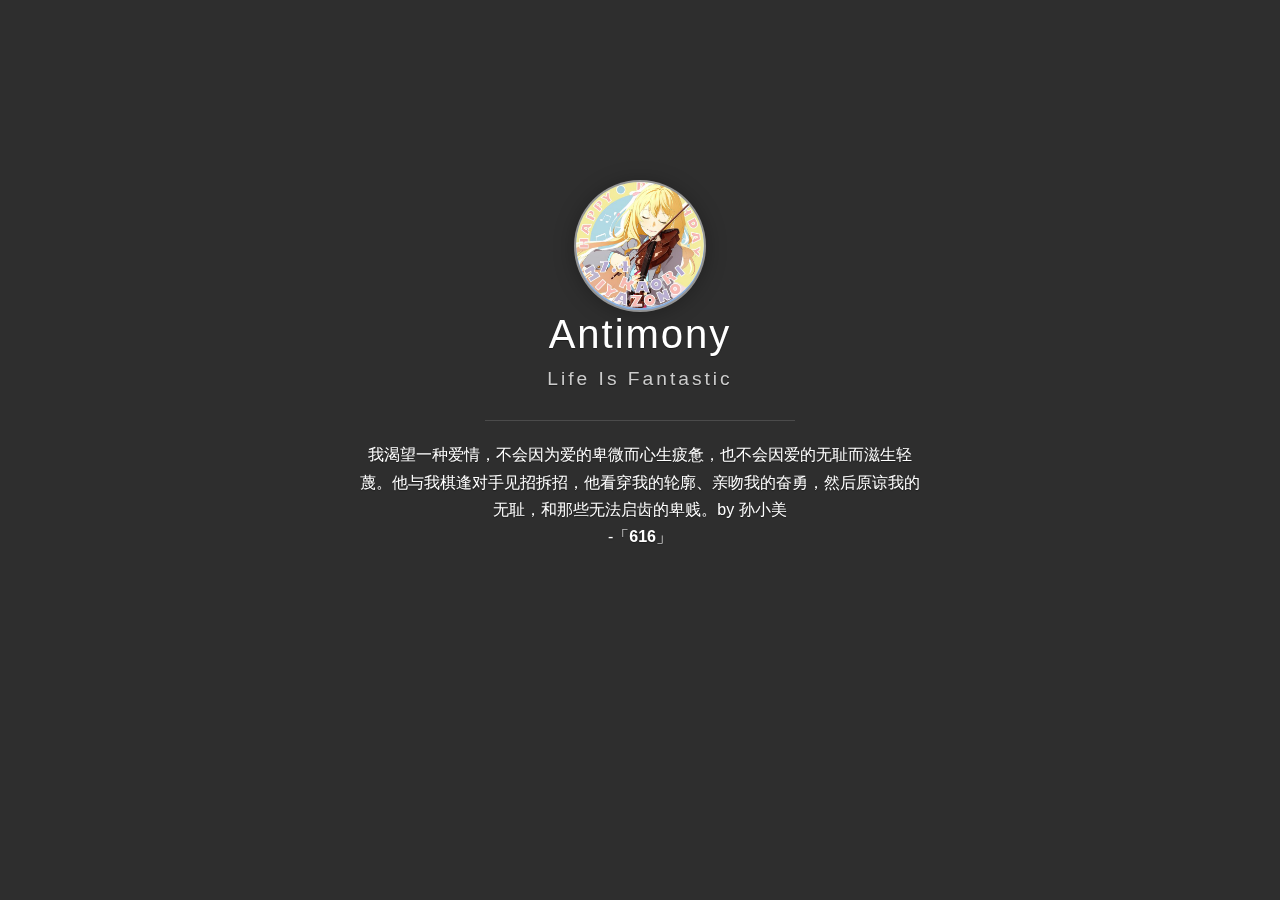
==== commit 6e75a3ca: "V1.0" ====
--- a/index.html
+++ b/index.html
@@ -9,6 +9,8 @@
     <meta name="description" content="Dmego Home">
     <meta name="keywords" content="Dmego,Homepage">
     <meta name="author" content="Dmego">
+    <script type="text/javascript" src="./assets/js/jquery.min.js"></script>
+    <script type = "text/javascript" src="./assets/js/my.js"></script>
     <title>Hello World</title>
     <link href='./assets/css/youziku.css' rel='stylesheet' type='text/css' />
     <link rel="stylesheet" type="text/css" href="./assets/css/vno.css">
@@ -32,7 +34,7 @@
                     <h1 class="panel-cover__title panel-title iUp">
                         <a href="http://www.imoe.club/" title="link to blog for Antimony">Antimony</a>
                     </h1>
-                    <p class="panel-cover__subtitle panel-subtitle iUp">Life Is Fanstastic</p>
+                    <p class="panel-cover__subtitle panel-subtitle iUp">Life Is Fantastic</p>
                     <hr class="panel-cover__divider iUp" />
                     <p id="description" class="panel-cover__description iUp">如何得与凉风约，不共尘沙一并来!
                         <br/>
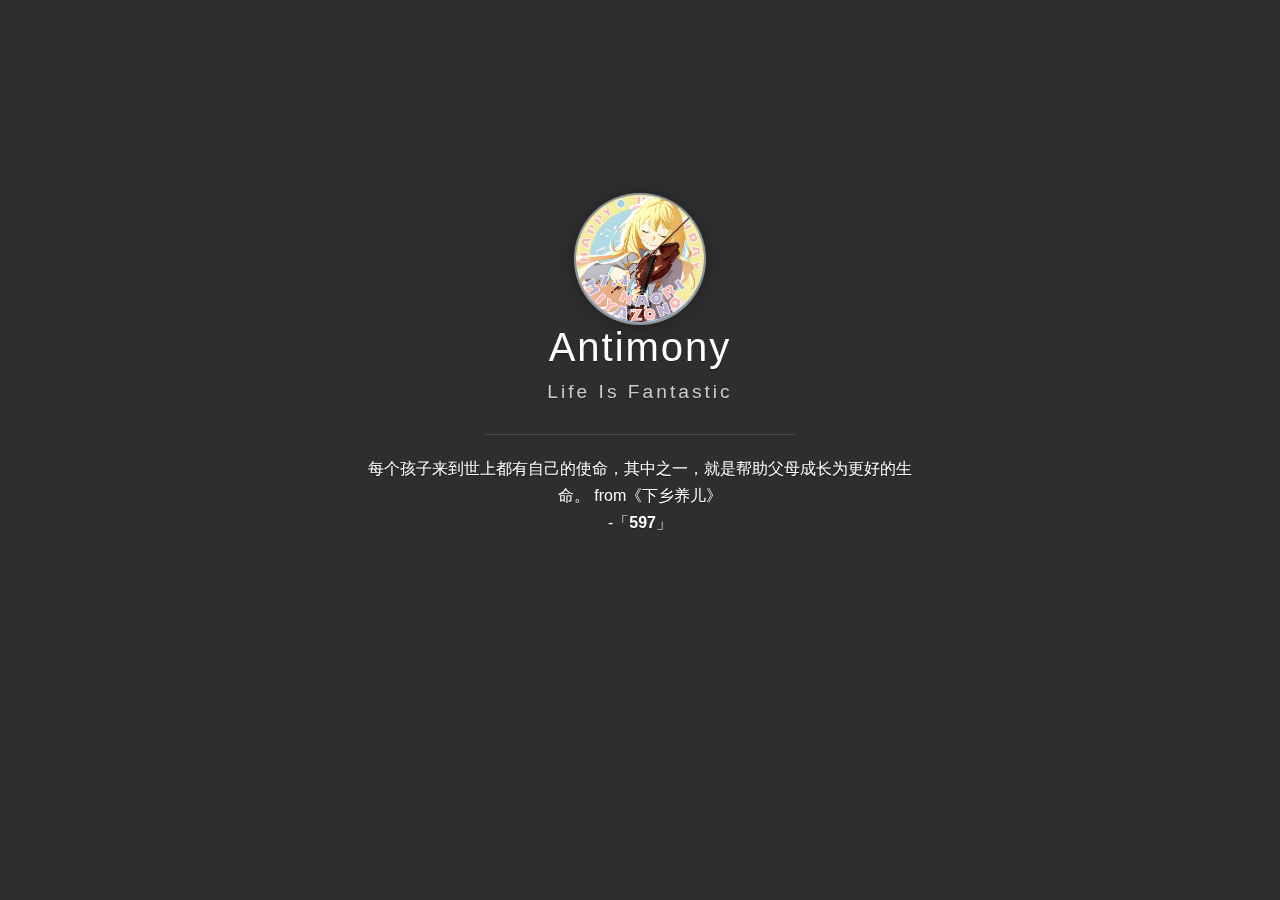
==== commit d2b0dc51: "V1.2" ====
--- a/index.html
+++ b/index.html
@@ -36,9 +36,9 @@
                     </h1>
                     <p class="panel-cover__subtitle panel-subtitle iUp">Life Is Fantastic</p>
                     <hr class="panel-cover__divider iUp" />
-                    <p id="description" class="panel-cover__description iUp">如何得与凉风约，不共尘沙一并来!
+                    <p id="description" class="panel-cover__description iUp"><!--Some text-->
                         <br/>
-                        <strong>-「中牟道中」</strong>
+                        <strong><!--Some text--></strong>
                     </p>
                     <div class="navigation-wrapper iUp">
                         <div>
@@ -51,7 +51,7 @@
                                         <a href="http://www.imoe.club/" class="blog-button" target="_blank">博客</a>
                                     </li>
                                     <li class="navigation__item">
-                                        <a href="http://www.imoe.club/time-series/" class="blog-button" target="_blank">文章</a>
+                                        <a href="http://study.imoe.club/SQL/index.html" class="blog-button" target="_blank">数据库</a>
                                     </li>
                                     <li class="navigation__item">
                                         <a href="http://www.imoe.club/about-admin/" class="blog-button" target="_blank">关于</a>
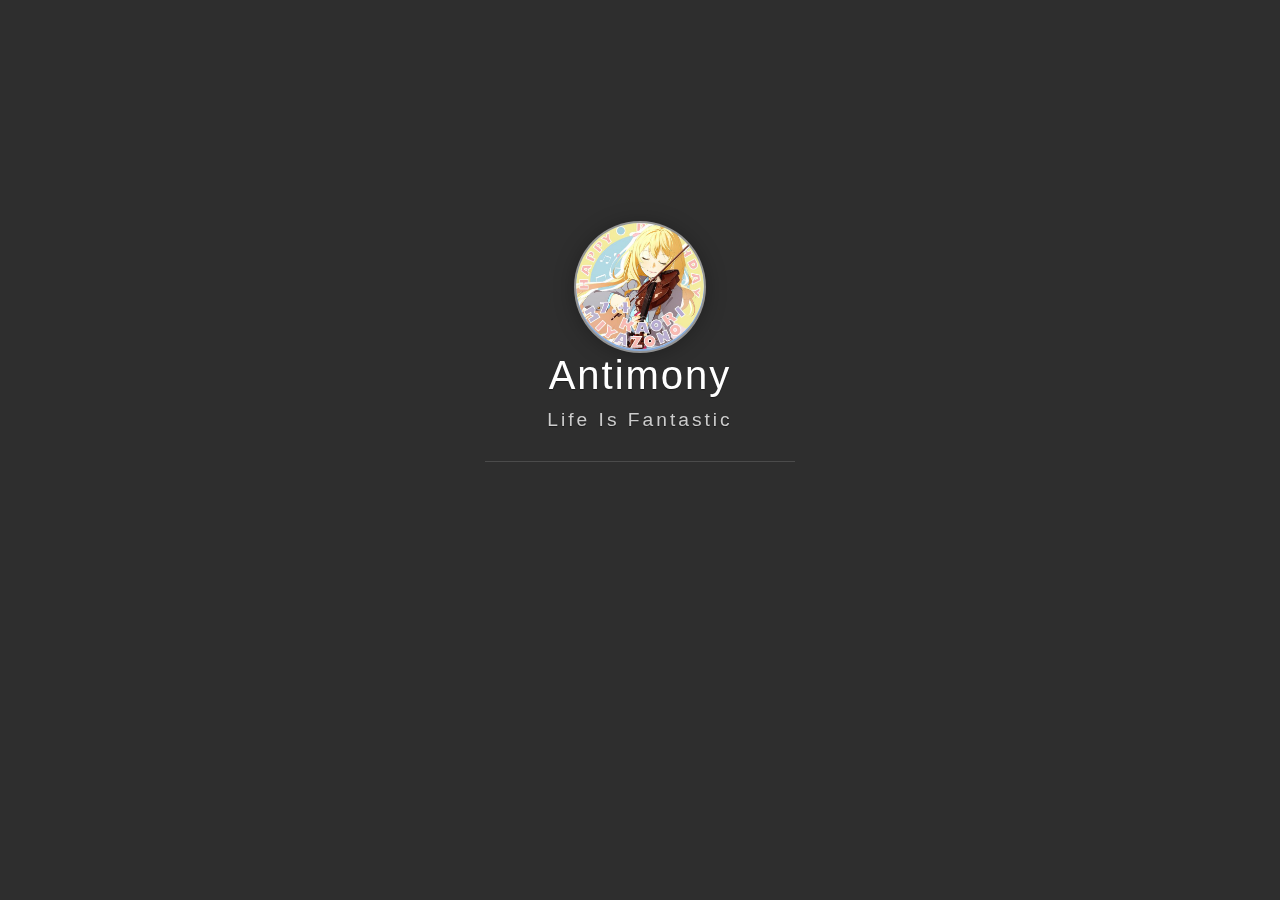
==== commit ffc8d33b: "V2.0" ====
--- a/index.html
+++ b/index.html
@@ -10,7 +10,7 @@
     <meta name="keywords" content="Dmego,Homepage">
     <meta name="author" content="Dmego">
     <script type="text/javascript" src="./assets/js/jquery.min.js"></script>
-    <script type = "text/javascript" src="./assets/js/my.js"></script>
+    <!--<script type = "text/javascript" src="./assets/js/my.js"></script>-->
     <title>Hello World</title>
     <link href='./assets/css/youziku.css' rel='stylesheet' type='text/css' />
     <link rel="stylesheet" type="text/css" href="./assets/css/vno.css">
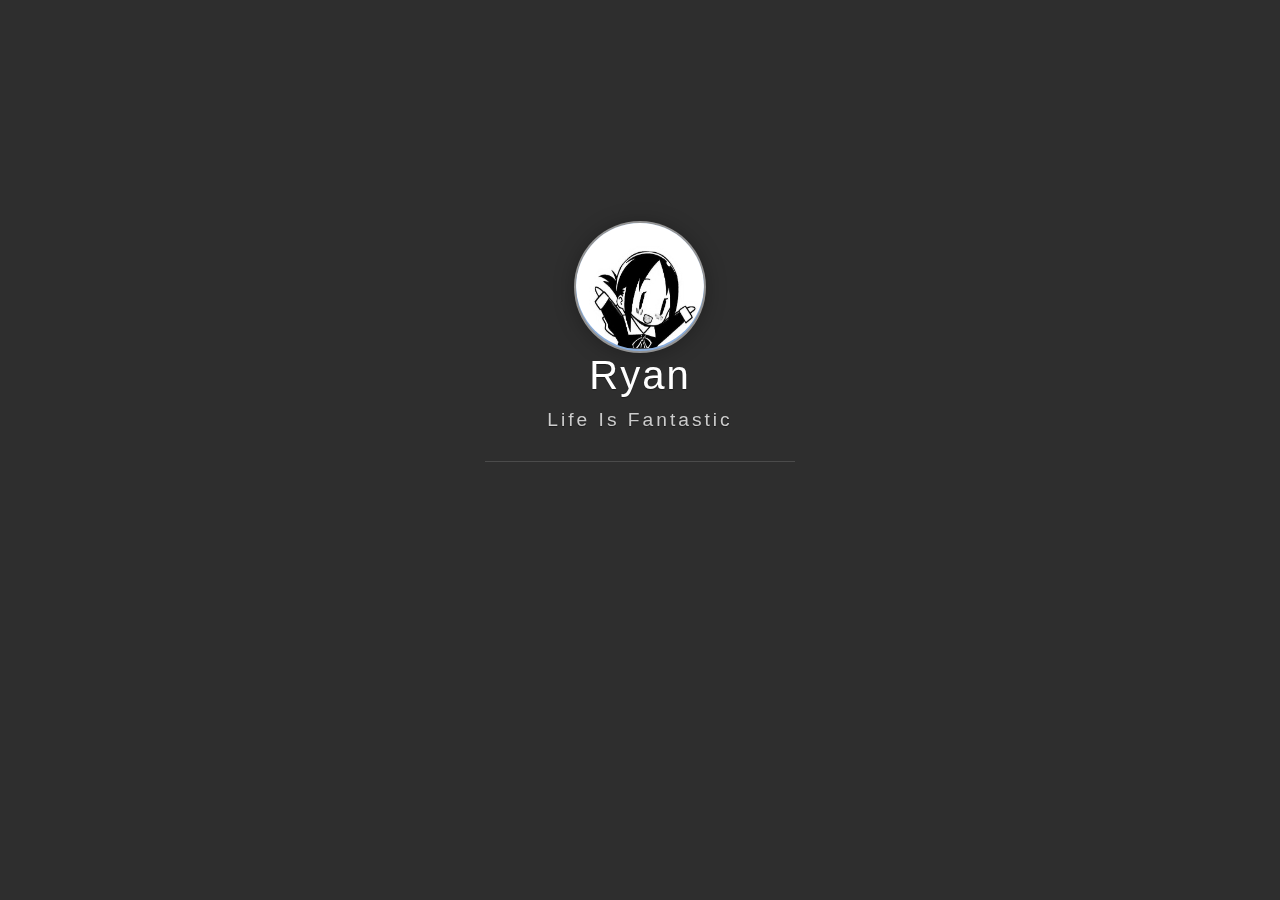
==== commit ae10c838: "nothing matters" ====
--- a/index.html
+++ b/index.html
@@ -17,6 +17,12 @@
     <link rel="stylesheet" type="text/css" href="./assets/css/iconfont.css">
     <link rel="apple-touch-icon" href="./apple-touch-icon.png">
     <link rel="icon" href="./favicon.ico">
+    <style>
+        .beian{
+            right: auto;
+            left: 5px;
+        }
+    </style>
 </head>
 
 <body>
@@ -28,11 +34,11 @@
         <div class="panel-main">
             <div class="panel-main__inner panel-inverted">
                 <div class="panel-main__content">
-                    <a href="#" title="前往 Antimony 的主页" class="profilepic">
+                    <a href="#" title="前往 Ryan 的主页" class="profilepic">
                         <img src="./img/logo.jpg" width="80" alt="Dmego`s logo" class="js-avatar iUp show" />
                     </a>
                     <h1 class="panel-cover__title panel-title iUp">
-                        <a href="http://www.imoe.club/" title="link to blog for Antimony">Antimony</a>
+                        <a href="http://www.bupt404.cn/" title="link to blog for Antimony">Ryan</a>
                     </h1>
                     <p class="panel-cover__subtitle panel-subtitle iUp">Life Is Fantastic</p>
                     <hr class="panel-cover__divider iUp" />
@@ -48,13 +54,13 @@
                                         <a href="/" class="blog-button">首页</a>
                                     </li>
                                     <li class="navigation__item">
-                                        <a href="http://www.imoe.club/" class="blog-button" target="_blank">博客</a>
+                                        <a href="https://hexo.bupt404.cn/" class="blog-button" target="_blank">博客</a>
                                     </li>
                                     <li class="navigation__item">
-                                        <a href="http://study.imoe.club/SQL/index.html" class="blog-button" target="_blank">数据库</a>
+                                        <a href="http://blog.bupt404.cn/wordpress" class="blog-button" target="_blank">旧案</a>
                                     </li>
                                     <li class="navigation__item">
-                                        <a href="http://www.imoe.club/about-admin/" class="blog-button" target="_blank">关于</a>
+                                        <a href="https://hexo.bupt404.cn/about" class="blog-button" target="_blank">关于</a>
                                     </li>
                                 </ul>
                             </nav>
@@ -95,10 +101,10 @@
             </div>
             <div class="panel-cover--overlay cover-slate"></div>
         </div>
-        <!-- <div class="beian iUp">
-            <a class="icp" href="http://www.miitbeian.gov.cn/publish/query/indexFirst.action" target="_blank">XXX</a>
-            <a class="gwab" href="http://www.beian.gov.cn/portal/recordQuery" target="_blank">XXX</a>
-        </div> -->
+        <div class="beian iUp">
+            <a class="icp" href="http://beian.miit.gov.cn/" target="_blank">京ICP备19012689号</a>
+            <!-- <a class="gwab" href="http://www.beian.gov.cn/portal/recordQuery" target="_blank">XXX</a> -->
+        </div>
         <div class="remark iUp">
             <p class="power">Powered By 
                 <a href="https://bird.ioliu.cn/" target="_blank"> JsonBird </a> And 
